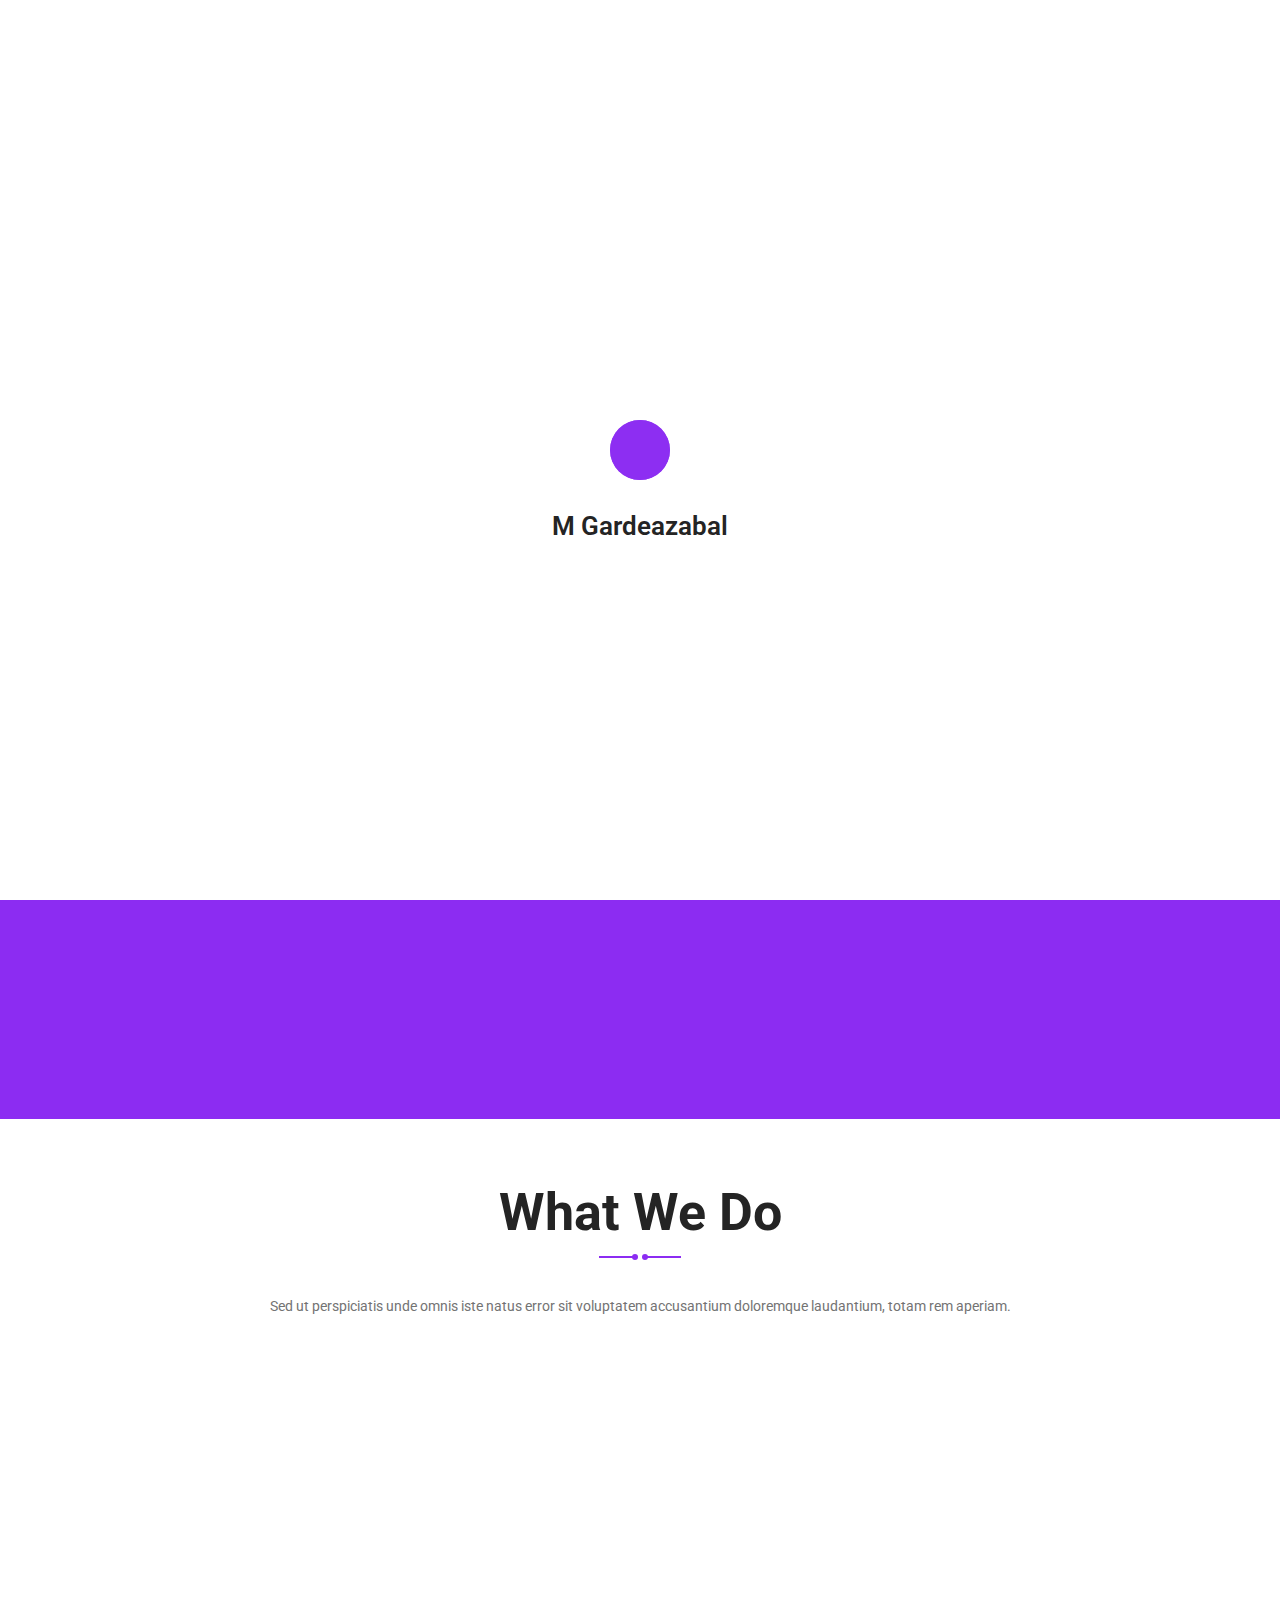
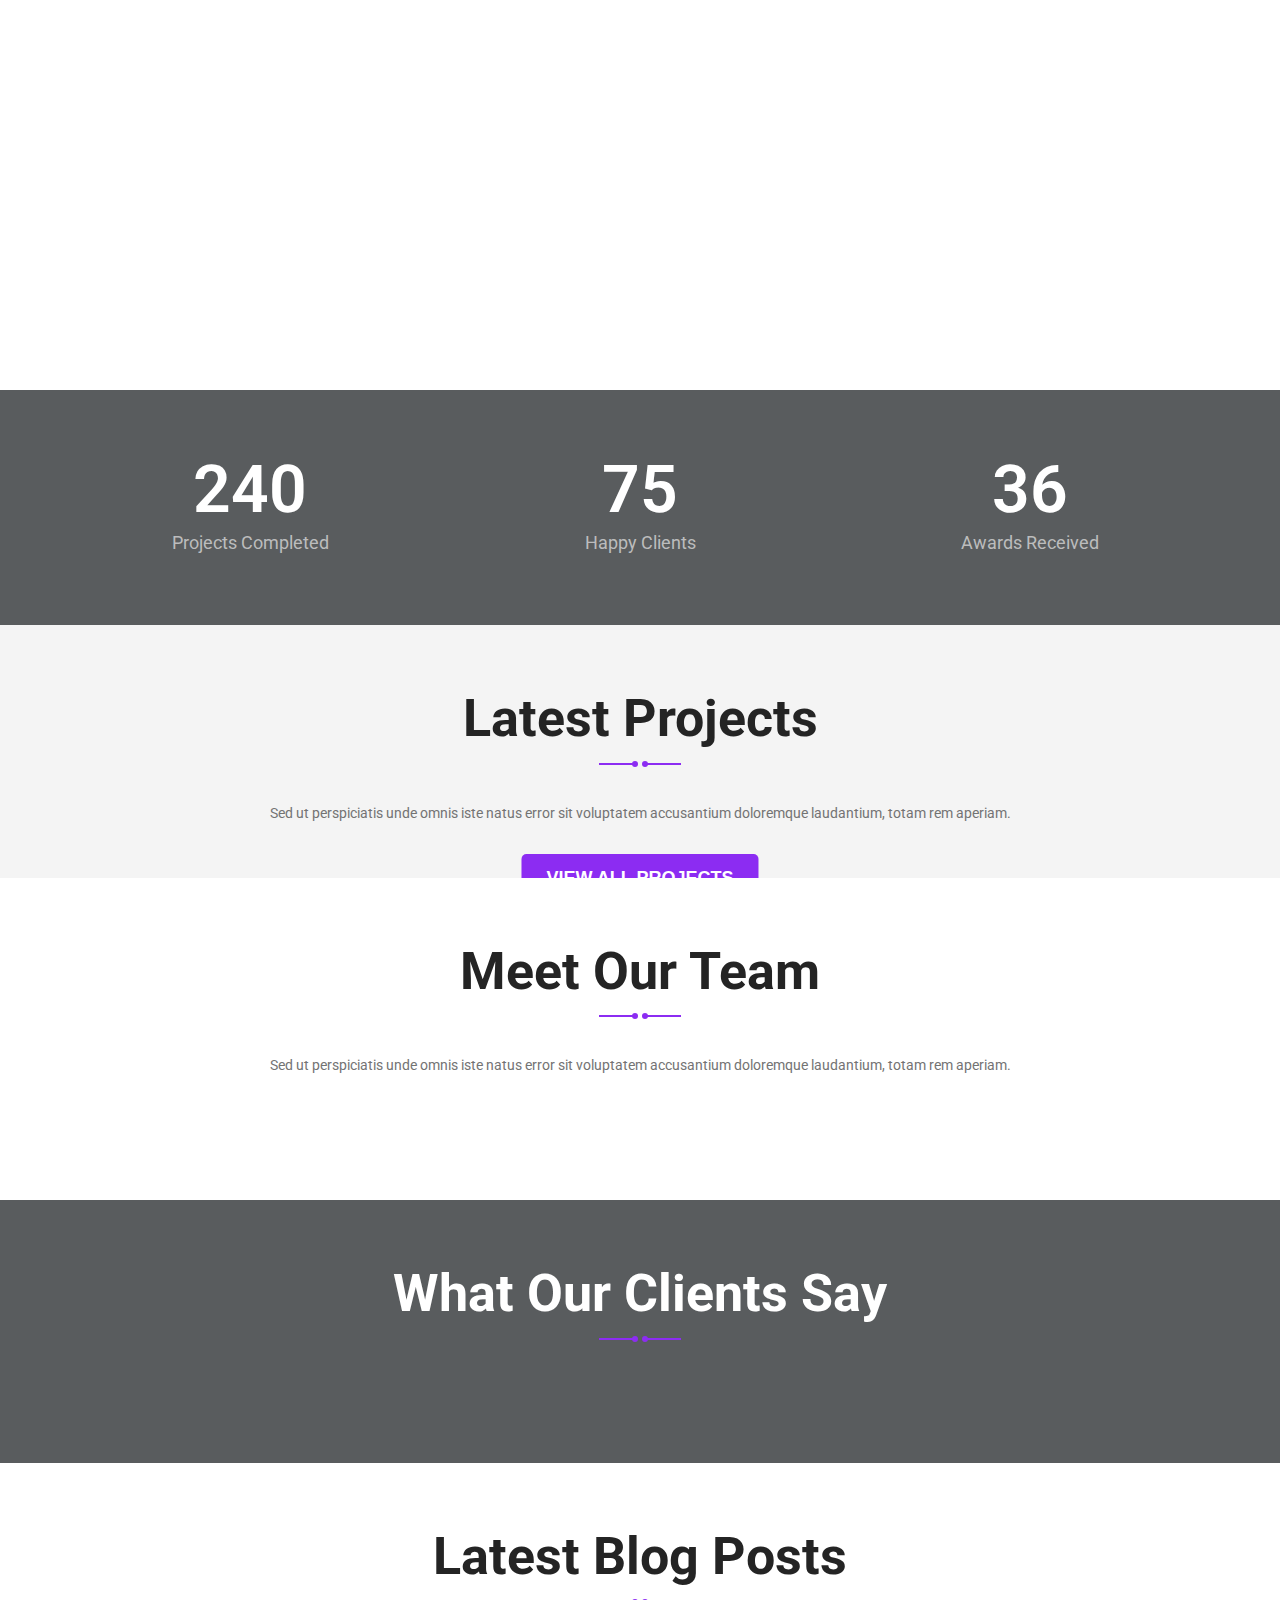
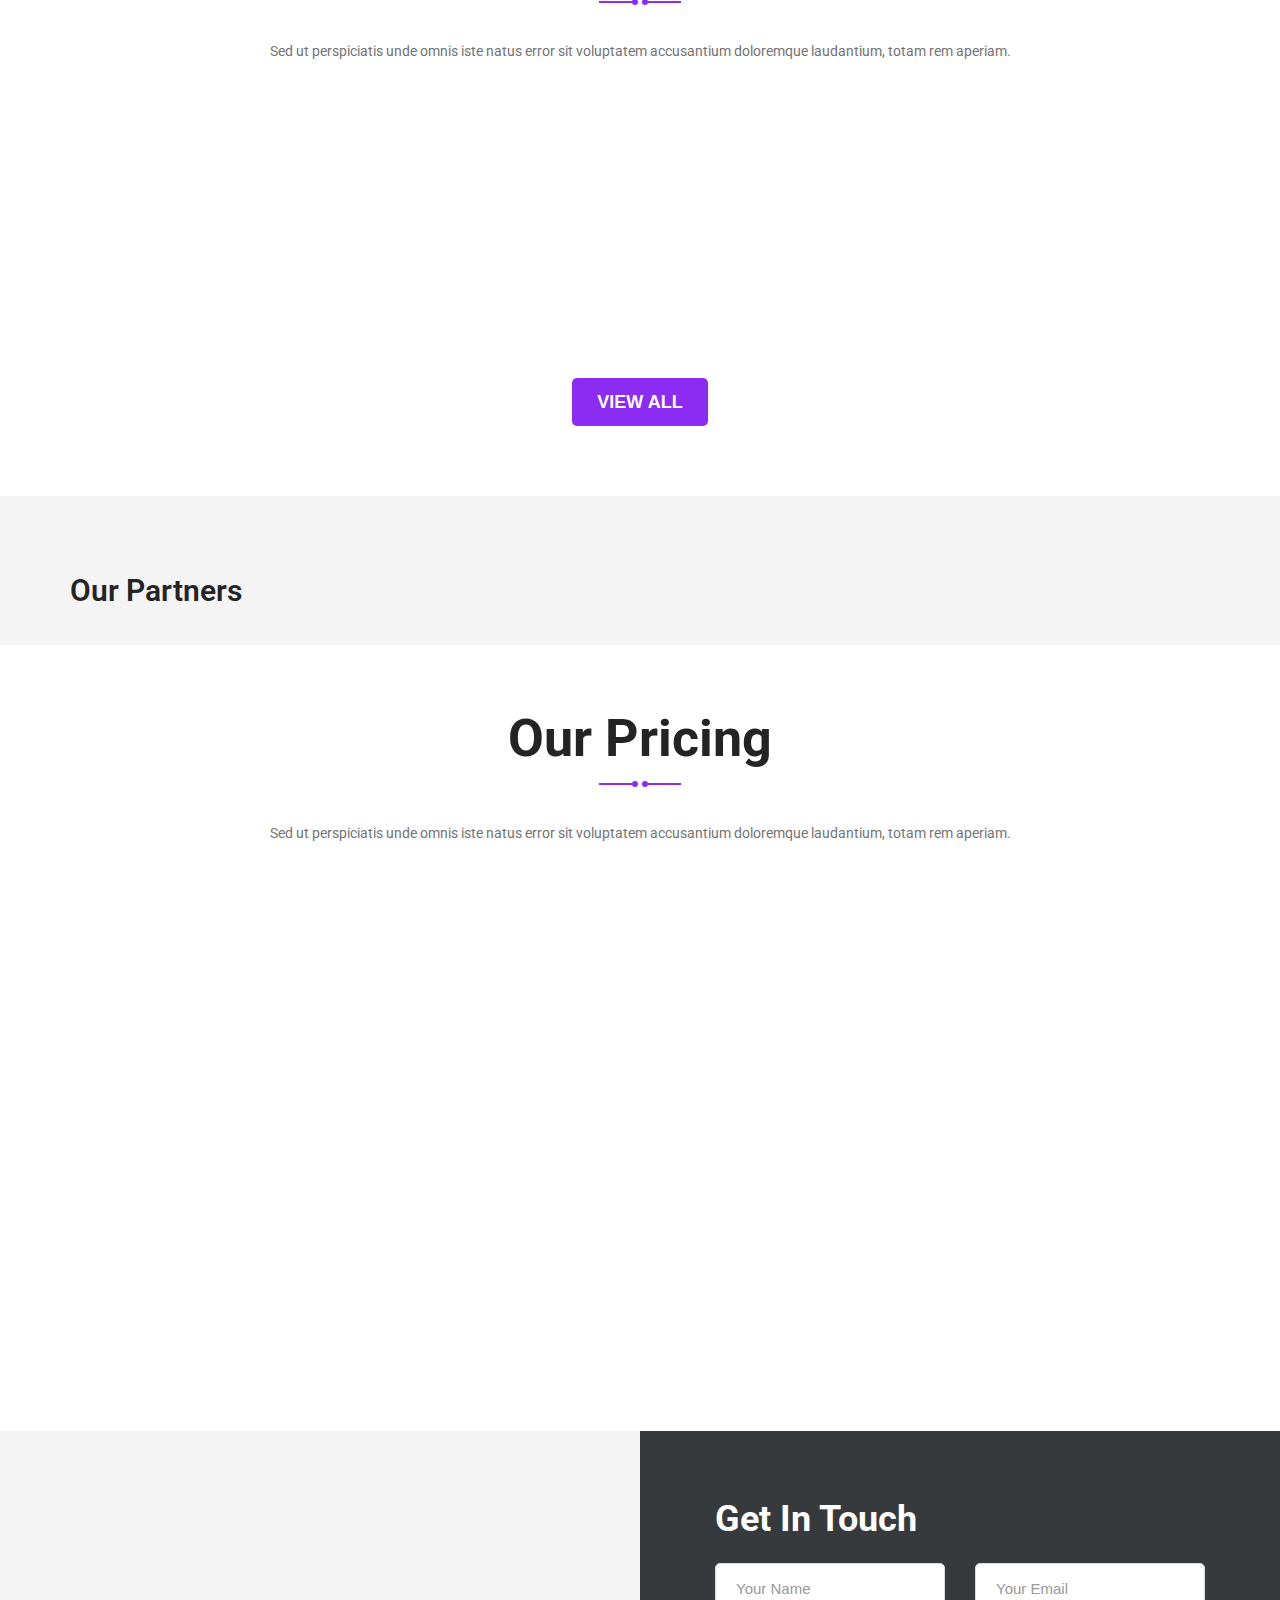
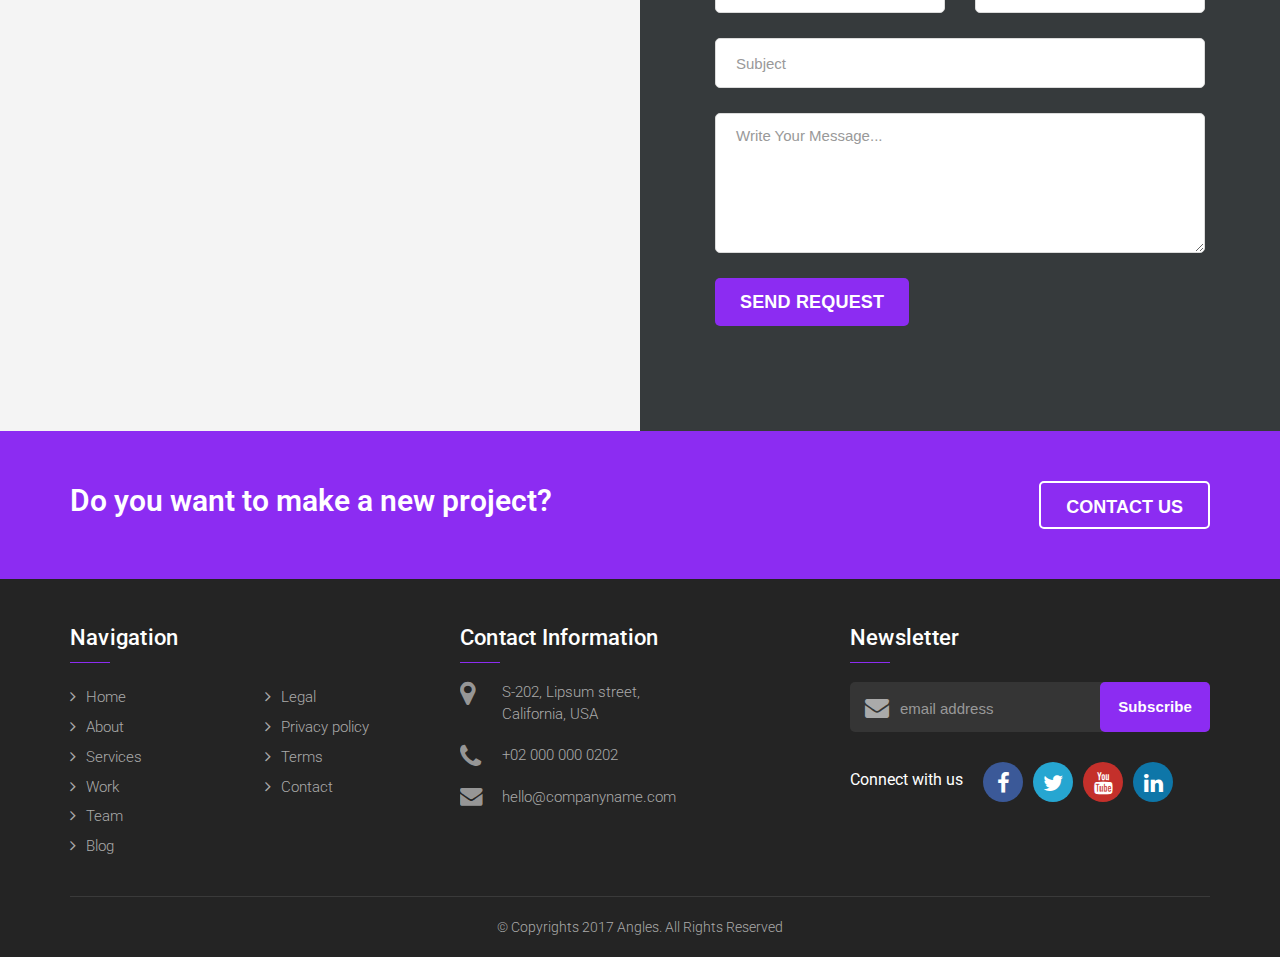
==== public/index.html @ 51bfcb41 "base" ====
<!DOCTYPE html>
<html lang="en">
<head>
	<title>MGardeazabal</title>
	<meta charset="utf-8">
    <meta http-equiv="X-UA-Compatible" content="IE=edge">
	<meta name="viewport" content="width=device-width, initial-scale=1.0">
	<meta name="description" content="">
	<meta name="author" content="">
	<link rel="shortcut icon" href="images/favicon.ico">
    <!-- Google Fonts -->
    <link href="https://fonts.googleapis.com/css?family=Oswald:700|Roboto:400,700" rel="stylesheet">

    <!-- Bootstrap CSS -->
    <link rel="stylesheet" type="text/css" href="css/bootstrap.css">
    <!-- Font Awesome CSS -->
    <link rel="stylesheet" type="text/css" href="css/font-awesome.css">
    <!-- animate CSS -->
    <link rel="stylesheet" type="text/css" href="css/animate.css">
    <!--- owl carousel Slider Css-->
    <link rel="stylesheet" type="text/css" href="css/owl.carousel.css">
    <!-- Lightbox CSS-->
    <link rel="stylesheet" type="text/css" href="css/magnific-popup.css">
    <!-- Style CSS -->
    <link rel="stylesheet" href="css/style.css">
    <!-- Responsive  CSS -->
    <link rel="stylesheet" href="css/responsive.css">
	<!-- HTML5 shim and Respond.js for IE8 support of HTML5 elements and media queries -->
    <!-- WARNING: Respond.js doesn't work if you view the page via file:// -->
    <!--[if lt IE 9]>
    <script src="https://oss.maxcdn.com/html5shiv/3.7.3/html5shiv.min.js"></script>
    <script src="https://oss.maxcdn.com/respond/1.4.2/respond.min.js"></script>
    <![endif]-->
</head>
<body class="home">
<div id="wrapper">
    <!--PRELOADER START-->
    <div class="preloader">
    	<div class="preloader-bounce">
            <div class="pl-child pl-double-bounce1"></div>
            <div class="pl-child pl-double-bounce2"></div>
        </div>
        <h3>M Gardeazabal</h3>
    </div><!--/.preloader-->
	<!--PRELOADER END-->
	
	<!--HEADER START-->
	<header id="header">
    	<div class="container-fluid">
        	<div class="navbar">
				<div class="logo">
					<span><a href="index.html" id="logo"><img src="images/layout/logo.png" alt="Angles"></a></span>
				</div><!--/.logo-->
				<div class="navigation-row">
					<nav id="navigation">
						<button type="button" class="navbar-toggle" data-toggle="collapse" data-target=".navbar-collapse">
							<i class="fa fa-bars"></i>
						</button>
						<div class="nav-box navbar-collapse collapse">
							<ul class="navigation-menu nav navbar-nav navbar-right navbars">
								<li class="active"><a href="index.html">Home</a></li>
								<li><a href="#">Nosotros</a></li>
								<li><a href="#">Servicios</a></li>
                <li><a href="#">Portafolio</a></li>
                <li><a href="#">Clientes</a></li>
                <li><a href="#">Equipo</a></li>
                <li><a href="#">Contacto</a></li>
								<li><a href="./en"><i class="fa fa-globe" aria-hidden="true"></i> English </a></li>
							</ul><!--/.navigation-menu-->
						</div><!--/.nav-box-->
					</nav><!--/#navigation-->
					<div id="sidenav" class="hidden-xs">
						<a href="#" class="side-menu-trigger"><i class="fa fa-bars" aria-hidden="true"></i></a>
						<div class="sidenav-wrapper">
							<a href="#" class="close-menu"></a>
							<ul class="nav">
								<li class="active"><a href="index.html">Home</a></li>
                <li><a href="#">Nosotros</a></li>
                <li><a href="#">Servicios</a></li>
                <li><a href="#">Portafolio</a></li>
                <li><a href="#">Clientes</a></li>
                <li><a href="#">Equipo</a></li>
                <li><a href="#">Contacto</a></li>
							</ul>
							<ul class="social-links">
								<li class="fb"><a href="#" target="_blank" title="Facebook"><i class="fa fa-facebook"></i></a></li>
								<li class="tw"><a href="#" target="_blank" title="Twitter"><i class="fa fa-twitter"></i></a></li>
								<li class="yt"><a href="#" target="_blank" title="Youtube"><i class="fa fa-youtube"></i></a></li>
								<li class="in"><a href="#" target="_blank" title="Linkedin"><i class="fa fa-linkedin"></i></a></li>
							</ul>
						</div><!--/.sidenav-wrapper-->
					</div><!--/#sidenav-->
				</div><!--/.navigation-row-->
			</div><!--/.navbar-->
        </div><!--/.container-fluid-->
	</header><!--/#header-->
	<!--HEADER END-->
	
    <!--BANNER SECTION START-->
    <section class="banner-section bg-dark" id="home">
    	<div class="main-slider owl-carousel">
        	<div class="item">
            	<div class="slide-img" style="background-image:url(http://via.placeholder.com/1920x1080);"></div>
                <div class="slider-contentbox">
                	<div class="slider-content">
                    	<div class="container">
                            <h2>We Are Angles</h2>
                            <p>Lorem ipsum dolor sit amet, consectetur adipiscing elit sed do eiusmod</p>
                            <div class="cta-row">
                                <a href="#" class="btn">Learn More</a>
                                <a href="#" class="btn btn-white">Contact us</a>
                            </div><!--/.cta-row-->
                        </div><!--/.container-->
                    </div><!--/.slider-content-->
                </div><!--/.slider-contentbox-->
            </div><!--/.item-->
            <div class="item">
            	<div class="slide-img" style="background-image:url(http://via.placeholder.com/1920x1080);"></div>
                <div class="slider-contentbox">
                	<div class="slider-content">
                    	<div class="container">
                            <h2>We Are Angles</h2>
                            <p>Lorem ipsum dolor sit amet, consectetur adipiscing elit sed do eiusmod</p>
                            <div class="cta-row">
                                <a href="#" class="btn">Learn More</a>
                                <a href="#" class="btn btn-white">Contact us</a>
                            </div><!--/.cta-row-->
                        </div><!--/.container-->
                    </div><!--/.slider-content-->
                </div><!--/.slider-contentbox-->
            </div><!--/.item-->
        </div><!--/.main-slider-->
        <a href="#" class="scroll-down"></a>
    </section><!--/.banner-section-->
	<!--BANNER SECTION END-->
	
    <section id="main">
    	<!--WHO WE ARE START-->
    	<div id="about-section" class="section">
        	<div class="container text-center">
            	<div class="row">
            		<div class="col col-md-8 col-md-offset-2 title-col">
              			<h2 class="section-title">Who We Are<span></span></h2>
                        <h4>We Are Corporate Web Agency</h4>
                        <p>Sed ut perspiciatis unde omnis iste natus error sit voluptatem accusantium doloremque laudantium, totam rem aperiam, eaque ipsa quae ab illo inventore veritatis et quasi architecto beatae vitae dicta sunt explicabo.</p>
					</div><!--/.col-->
				</div><!--/.row-->
                <div class="features-section animated-row">
                	<div class="row">
                    	<div class="col col-sm-6 col-md-3 animate" data-animate="fadeInUp">
                        	<div class="feature-col">
                            	<i class="fa fa-arrows-alt" aria-hidden="true"></i>
                            	<h6>Fully Responsive</h6>
                                <p>It has survived not only five centuries, but also the leap into electronic typesetting</p>
                            </div><!--/.feature-col-->
                        </div><!--/.col-->
                        <div class="col col-sm-6 col-md-3 animate" data-animate="fadeInUp">
                        	<div class="feature-col">
                            	<i class="fa fa-eye" aria-hidden="true"></i>
                            	<h6>Retina Ready</h6>
                                <p>It has survived not only five centuries, but also the leap into electronic typesetting</p>
                            </div><!--/.feature-col-->
                        </div><!--/.col-->
                        <div class="col col-sm-6 col-md-3 animate" data-animate="fadeInUp">
                        	<div class="feature-col">
                            	<i class="fa fa-gear" aria-hidden="true"></i>
                            	<h6>Easy to Customize</h6>
                                <p>It has survived not only five centuries, but also the leap into electronic typesetting</p>
                            </div><!--/.feature-col-->
                        </div><!--/.col-->
                        <div class="col col-sm-6 col-md-3 animate" data-animate="fadeInUp">
                        	<div class="feature-col">
                            	<i class="fa fa-code" aria-hidden="true"></i>
                            	<h6>Clean Code</h6>
                                <p>It has survived not only five centuries, but also the leap into electronic typesetting</p>
                            </div><!--/.feature-col-->
                        </div><!--/.col-->
                    </div><!--/.row-->
                </div><!--/.features-section-->
            </div><!--/.container-->
        </div><!--/#about-section-->
		<!--WHO WE ARE END-->
		
        <!--WHY CHOOSE US START-->
        <div id="why-choose-section" class="section no-padding bg-primary">
        	<div class="row no-margin">
            	<div class="col col-md-6 no-padding matchheight">
                	<div class="why-choose-contentbox animated-row">
                    	<h2>Why Choose us</h2>
                        <div class="why-choose-col animate" data-animate="fadeInUp">
                        	<i class="fa fa-question-circle" aria-hidden="true"></i>
                            <div class="why-choose-content">
                            	<h3>24X7 Customer Support</h3>
                                <p>Lorem ipsum dolor sit amet, consectetur adipiscing elit, sed do eiusmod tempor incididunt.</p>
                            </div><!--/.why-choose-content-->
                        </div><!--/.why-choose-col-->
                        <div class="why-choose-col animate" data-animate="fadeInUp">
                        	<i class="fa fa-smile-o" aria-hidden="true"></i>
                            <div class="why-choose-content">
                            	<h3>12 Years of Experience</h3>
                                <p>Lorem ipsum dolor sit amet, consectetur adipiscing elit, sed do eiusmod tempor incididunt.</p>
                            </div><!--/.why-choose-content-->
                        </div><!--/.why-choose-col-->
                        <div class="why-choose-col animate" data-animate="fadeInUp">
                        	<i class="fa fa-youtube" aria-hidden="true"></i>
                            <div class="why-choose-content">
                            	<h3>150+ Video Courses</h3>
                                <p>Lorem ipsum dolor sit amet, consectetur adipiscing elit, sed do eiusmod tempor incididunt.</p>
                            </div><!--/.why-choose-content-->
                        </div><!--/.why-choose-col-->
                    </div><!--/.why-choose-contentbox-->
                </div><!--/.col-->
                <div class="col col-md-6 no-padding matchheight">
                	<div class="video-col">
                    	<a class="video-popup" href="http://www.youtube.com/watch?v=0O2aH4XLbto" style="background-image:url(http://via.placeholder.com/960x600);"><i class="fa fa-play-circle" aria-hidden="true"></i></a>
                    </div><!--/.video-col-->
                </div><!--/.col-->
            </div><!--/.row-->
        </div><!--/.why-choose-section-->
		 <!--WHY CHOOSE US START-->
		 
		<!--WHAT WE DO START-->
        <div id="services-section" class="section">
        	<div class="container text-center">
            	<div class="row">
            		<div class="col col-md-8 col-md-offset-2 title-col">
              			<h2 class="section-title">What We Do<span></span></h2>
                        <p>Sed ut perspiciatis unde omnis iste natus error sit voluptatem accusantium doloremque laudantium, totam rem aperiam.</p>
					</div><!--/.col-->
				</div><!--/.row-->
                <div class="services-list animated-row">
                	<div class="row">
                    	<div class="col col-sm-6 col-md-4 animate" data-animate="fadeInUp">
                        	<div class="service-col matchheight">
                            	<i class="fa fa-television" aria-hidden="true"></i>
                            	<h3>Web Development</h3>
                                <p>Lorem ipsum dolor sit amet, consectetur adipiscing elit, sed do eiusmod tempor incididunt ut labore et dolore.</p>
                            </div><!--/.service-col-->
                        </div><!--/.col-->
                        <div class="col col-sm-6 col-md-4 animate" data-animate="fadeInUp">
                        	<div class="service-col matchheight">
                            	<i class="fa fa-paint-brush" aria-hidden="true"></i>
                            	<h3>Web Design</h3>
                                <p>Lorem ipsum dolor sit amet, consectetur adipiscing elit, sed do eiusmod tempor incididunt ut labore et dolore.</p>
                            </div><!--/.service-col-->
                        </div><!--/.col-->
                        <div class="col col-sm-6 col-md-4 animate" data-animate="fadeInUp">
                        	<div class="service-col matchheight">
                            	<i class="fa fa-gift" aria-hidden="true"></i>
                            	<h3>Brand Identity</h3>
                                <p>Lorem ipsum dolor sit amet, consectetur adipiscing elit, sed do eiusmod tempor incididunt ut labore et dolore.</p>
                            </div><!--/.service-col-->
                        </div><!--/.col-->
                        
                        <div class="col col-sm-6 col-md-4 animate" data-animate="fadeInUp">
                        	<div class="service-col matchheight">
                            	<i class="fa fa-bullseye" aria-hidden="true"></i>
                            	<h3>SEO</h3>
                                <p>Lorem ipsum dolor sit amet, consectetur adipiscing elit, sed do eiusmod tempor incididunt ut labore et dolore.</p>
                            </div><!--/.service-col-->
                        </div><!--/.col-->
                        <div class="col col-sm-6 col-md-4 animate" data-animate="fadeInUp">
                        	<div class="service-col matchheight">
                            	<i class="fa fa-bullhorn" aria-hidden="true"></i>
                            	<h3>Marketing</h3>
                                <p>Lorem ipsum dolor sit amet, consectetur adipiscing elit, sed do eiusmod tempor incididunt ut labore et dolore.</p>
                            </div><!--/.service-col-->
                        </div><!--/.col-->
                        <div class="col col-sm-6 col-md-4 animate" data-animate="fadeInUp">
                        	<div class="service-col matchheight">
                            	<i class="fa fa-camera" aria-hidden="true"></i>
                            	<h3>Photography</h3>
                                <p>Lorem ipsum dolor sit amet, consectetur adipiscing elit, sed do eiusmod tempor incididunt ut labore et dolore.</p>
                            </div><!--/.service-col-->
                        </div><!--/.col-->
                    </div><!--/.row-->
                </div><!--/.services-list-->
            </div><!--/.container-->
        </div><!--/#services-section-->
		<!--WHAT WE DO END-->
		
		<!--COUNTERS START-->
        <div id="counters-section" class="section bg-dark">
        	<div class="container text-center">
				<div class="row">
                	<div class="col col-sm-4">
                    	<div class="counter-box">
                        	<span class="count-number">
                            	240
                            </span><!--/.count-number-->
                            Projects Completed
                        </div><!--/.counter-box-->
                    </div><!--/.col-->
                    <div class="col col-sm-4">
                    	<div class="counter-box">
                        	<span class="count-number">
                            	75
                            </span><!--/.count-number-->
                            Happy Clients
                        </div><!--/.counter-box-->
                    </div><!--/.col-->
                    <div class="col col-sm-4">
                    	<div class="counter-box">
                        	<span class="count-number">
                            	36
                            </span><!--/.count-number-->
                            Awards Received
                        </div><!--/.counter-box-->
                    </div><!--/.col-->
                </div><!--/.row-->
            </div><!--/.container-->
        </div><!--/#counters-section-->
		<!--COUNTERS END-->
		
        <!--LATEST PROJECTS START-->
        <div id="work-section" class="section bg-grey text-center">
            <div class="container">
            	<div class="row">
                	<div class="col col-md-8 col-md-offset-2 title-col">
                    	<h2 class="section-title">Latest Projects<span></span></h2>
                    	<p>Sed ut perspiciatis unde omnis iste natus error sit voluptatem accusantium doloremque laudantium, totam rem aperiam.</p>
                	</div><!--/.col-->
            	</div><!--/.row-->
            </div><!--/.container-->
            <div class="work-row">
                <div class="work-slider owl-carousel">
                    <div class="item">
                    	<div class="project-box">
                            <figure class="project-img">
                                <img src="http://via.placeholder.com/700x700" alt="">
                            </figure><!--/.project-img-->
                        	<div class="work-overlay">
                                <div class="project-details">
                                    <div class="project-content">
                                    	<h4>Project Name</h4>
                                    	<span class="project-catagory">Category</span><!--/.project-catagory-->
                                    	<p>Contrary to popular belief, Lorem Ipsum is not simply random text.</p>
                                    	<a class="zoom-icon" href="http://via.placeholder.com/700x700" title="Here your description 01"><i class="fa fa-search-plus" aria-hidden="true"></i></a>
                                    </div><!--/.project-content-->
                                </div><!--/.project-details-->
                            </div><!--/.work-overlay-->
                        </div><!--/.project-box-->
                    </div><!--/.item-->
                    <div class="item">
                    	<div class="project-box">
                            <figure class="project-img">
                                <img src="http://via.placeholder.com/700x700" alt="">
                            </figure><!--/.project-img-->
                        	<div class="work-overlay">
                                <div class="project-details">
                                    <div class="project-content">
                                    	<h4>Project Name</h4>
                                    	<span class="project-catagory">Category</span><!--/.project-catagory-->
                                    	<p>Contrary to popular belief, Lorem Ipsum is not simply random text.</p>
                                    	<a class="zoom-icon" href="http://via.placeholder.com/700x700" title="Here your description 02"><i class="fa fa-search-plus" aria-hidden="true"></i></a>
                                    </div><!--/.project-content-->
                                </div><!--/.project-details-->
                            </div><!--/.work-overlay-->
                        </div><!--/.project-box-->
                    </div><!--/.item-->
                    <div class="item">
                    	<div class="project-box">
                            <figure class="project-img">
                                <img src="http://via.placeholder.com/700x700" alt="">
                            </figure><!--/.project-img-->
                        	<div class="work-overlay">
                                <div class="project-details">
                                    <div class="project-content">
                                    	<h4>Project Name</h4>
                                    	<span class="project-catagory">Category</span><!--/.project-catagory-->
                                    	<p>Contrary to popular belief, Lorem Ipsum is not simply random text.</p>
                                    	<a class="zoom-icon" href="http://via.placeholder.com/700x700" title="Here your description 03"><i class="fa fa-search-plus" aria-hidden="true"></i></a>
                                    </div><!--/.project-content-->
                                </div><!--/.project-details-->
                            </div><!--/.work-overlay-->
                        </div><!--/.project-box-->
                    </div><!--/.item-->
                    <div class="item">
                    	<div class="project-box">
                            <figure class="project-img">
                                <img src="http://via.placeholder.com/700x700" alt="">
                            </figure><!--/.project-img-->
                        	<div class="work-overlay">
                                <div class="project-details">
                                    <div class="project-content">
                                    	<h4>Project Name</h4>
                                    	<span class="project-catagory">Category</span><!--/.project-catagory-->
                                    	<p>Contrary to popular belief, Lorem Ipsum is not simply random text.</p>
                                    	<a class="zoom-icon" href="http://via.placeholder.com/700x700" title="Here your description 04"><i class="fa fa-search-plus" aria-hidden="true"></i></a>
                                    </div><!--/.project-content-->
                                </div><!--/.project-details-->
                            </div><!--/.work-overlay-->
                        </div><!--/.project-box-->
                    </div><!--/.item-->
                    <div class="item">
                    	<div class="project-box">
                            <figure class="project-img">
                                <img src="http://via.placeholder.com/700x700" alt="">
                            </figure><!--/.project-img-->
                        	<div class="work-overlay">
                                <div class="project-details">
                                    <div class="project-content">
                                    	<h4>Project Name</h4>
                                    	<span class="project-catagory">Category</span><!--/.project-catagory-->
                                    	<p>Contrary to popular belief, Lorem Ipsum is not simply random text.</p>
                                    	<a class="zoom-icon" href="http://via.placeholder.com/700x700" title="Here your description 05"><i class="fa fa-search-plus" aria-hidden="true"></i></a>
                                    </div><!--/.project-content-->
                                </div><!--/.project-details-->
                            </div><!--/.work-overlay-->
                        </div><!--/.project-box-->
                    </div><!--/.item-->
                    <div class="item">
                    	<div class="project-box">
                            <figure class="project-img">
                                <img src="http://via.placeholder.com/700x700" alt="">
                            </figure><!--/.project-img-->
                        	<div class="work-overlay">
                                <div class="project-details">
                                    <div class="project-content">
                                    	<h4>Project Name</h4>
                                    	<span class="project-catagory">Category</span><!--/.project-catagory-->
                                    	<p>Contrary to popular belief, Lorem Ipsum is not simply random text.</p>
                                    	<a class="zoom-icon" href="http://via.placeholder.com/700x700" title="Here your description 06"><i class="fa fa-search-plus" aria-hidden="true"></i></a>
                                    </div><!--/.project-content-->
                                </div><!--/.project-details-->
                            </div><!--/.work-overlay-->
                        </div><!--/.project-box-->
                    </div><!--/.item-->
                    <div class="item">
                    	<div class="project-box">
                            <figure class="project-img">
                                <img src="http://via.placeholder.com/700x700" alt="">
                            </figure><!--/.project-img-->
                        	<div class="work-overlay">
                                <div class="project-details">
                                    <div class="project-content">
                                    	<h4>Project Name</h4>
                                    	<span class="project-catagory">Category</span><!--/.project-catagory-->
                                    	<p>Contrary to popular belief, Lorem Ipsum is not simply random text.</p>
                                    	<a class="zoom-icon" href="http://via.placeholder.com/700x700" title="Here your description 04"><i class="fa fa-search-plus" aria-hidden="true"></i></a>
                                    </div><!--/.project-content-->
                                </div><!--/.project-details-->
                            </div><!--/.work-overlay-->
                        </div><!--/.project-box-->
                    </div><!--/.item-->
                    <div class="item">
                    	<div class="project-box">
                            <figure class="project-img">
                                <img src="http://via.placeholder.com/700x700" alt="">
                            </figure><!--/.project-img-->
                        	<div class="work-overlay">
                                <div class="project-details">
                                    <div class="project-content">
                                    	<h4>Project Name</h4>
                                    	<span class="project-catagory">Category</span><!--/.project-catagory-->
                                    	<p>Contrary to popular belief, Lorem Ipsum is not simply random text.</p>
                                    	<a class="zoom-icon" href="http://via.placeholder.com/700x700" title="Here your description 02"><i class="fa fa-search-plus" aria-hidden="true"></i></a>
                                    </div><!--/.project-content-->
                                </div><!--/.project-details-->
                            </div><!--/.work-overlay-->
                        </div><!--/.project-box-->
                    </div><!--/.item-->
                </div><!--/.work-slider-->
                <a href="work.html" class="btn btn-projects">View All Projects</a>
            </div><!--/.work-row-->
        </div><!--/#work-section-->
		<!--LATEST PROJECTS END-->
		
        <!--MEET OUR TEAM START-->
        <div id="team-section" class="section">
        	<div class="container text-center">
            	<div class="row">
            		<div class="col col-md-8 col-md-offset-2 title-col">
              			<h2 class="section-title">Meet Our Team<span></span></h2>
                        <p>Sed ut perspiciatis unde omnis iste natus error sit voluptatem accusantium doloremque laudantium, totam rem aperiam.</p>
					</div><!--/.col-->
				</div><!--/.row-->
                <div class="team-row text-white">
                	<div class="team-slider has-nav owl-carousel">
                    	<div class="item">
                        	<div class="team-box">
                            	<figure><img src="http://via.placeholder.com/370x450" alt=""></figure>
                                <div class="team-overlay">
                                	<div class="team-details">
                                    	<div class="team-header">
											<h4>Betty Rawlings</h4>
                                        	<span class="designation">Creative Head</span><!--/.designation-->
										</div><!--/.team-header-->
                                        <p>Sed ut perspiciatis unde omnis iste natus error sit voluptatem accusantium doloremque laudantium, totam rem aperiam.</p>
                                        <ul class="team-social-links">
                                            <li><a href="#" target="_blank" title="Facebook"><i class="fa fa-facebook"></i></a></li>
                                            <li><a href="#" target="_blank" title="Twitter"><i class="fa fa-twitter"></i></a></li>
                                            <li><a href="#" target="_blank" title="Youtube"><i class="fa fa-youtube"></i></a></li>
                                            <li><a href="#" target="_blank" title="Linkedin"><i class="fa fa-linkedin"></i></a></li>
                                        </ul><!--/.social-links-->
                                    </div><!--/.team-details-->
                                </div><!--/.team-overlay-->
                            </div><!--/.team-box-->
                        </div><!--/.item-->
                        <div class="item">
                        	<div class="team-box">
                            	<figure><img src="http://via.placeholder.com/370x450" alt=""></figure>
                                <div class="team-overlay">
                                	<div class="team-details">
										<div class="team-header">
                                    		<h4>Andy Finch</h4>
                                        	<span class="designation">Creative Head</span><!--/.designation-->
										</div><!--/.team-header-->
                                        <div class="overlay-content">
											<p>Sed ut perspiciatis unde omnis iste natus error sit voluptatem accusantium doloremque laudantium, totam rem aperiam.</p>
                                        	<ul class="team-social-links">
                                            <li><a href="#" target="_blank" title="Facebook"><i class="fa fa-facebook"></i></a></li>
                                            <li><a href="#" target="_blank" title="Twitter"><i class="fa fa-twitter"></i></a></li>
                                            <li><a href="#" target="_blank" title="Youtube"><i class="fa fa-youtube"></i></a></li>
                                            <li><a href="#" target="_blank" title="Linkedin"><i class="fa fa-linkedin"></i></a></li>
                                        </ul><!--/.social-links-->
										</div><!--/.overlay-content-->
                                    </div><!--/.team-details-->
                                </div><!--/.team-overlay-->
                            </div><!--/.team-box-->
                        </div><!--/.item-->
                        <div class="item">
                        	<div class="team-box">
                            	<figure><img src="http://via.placeholder.com/370x450" alt=""></figure>
                                <div class="team-overlay">
                                	<div class="team-details">
										<div class="team-header">
											<h4>Glenn Mexwell</h4>
											<span class="designation">Creative Head</span><!--/.designation-->
										</div><!--/.team-header-->
                                       <div class="overlay-content">
									   		<p>Sed ut perspiciatis unde omnis iste natus error sit voluptatem accusantium doloremque laudantium, totam rem aperiam.</p>
                                        	<ul class="team-social-links">
                                            <li><a href="#" target="_blank" title="Facebook"><i class="fa fa-facebook"></i></a></li>
                                            <li><a href="#" target="_blank" title="Twitter"><i class="fa fa-twitter"></i></a></li>
                                            <li><a href="#" target="_blank" title="Youtube"><i class="fa fa-youtube"></i></a></li>
                                            <li><a href="#" target="_blank" title="Linkedin"><i class="fa fa-linkedin"></i></a></li>
                                        </ul><!--/.social-links-->
										</div><!--/.overlay-content-->
                                    </div><!--/.team-details-->
                                </div><!--/.team-overlay-->
                            </div><!--/.team-box-->
                        </div><!--/.item-->
						<div class="item">
                        	<div class="team-box">
                            	<figure><img src="http://via.placeholder.com/370x450" alt=""></figure>
                                <div class="team-overlay">
                                	<div class="team-details">
                                    	<div class="team-header">
											<h4>Betty Rawlings</h4>
                                        	<span class="designation">Creative Head</span><!--/.designation-->
										</div><!--/.team-header-->
                                        <p>Sed ut perspiciatis unde omnis iste natus error sit voluptatem accusantium doloremque laudantium, totam rem aperiam.</p>
                                        <ul class="team-social-links">
                                            <li><a href="#" target="_blank" title="Facebook"><i class="fa fa-facebook"></i></a></li>
                                            <li><a href="#" target="_blank" title="Twitter"><i class="fa fa-twitter"></i></a></li>
                                            <li><a href="#" target="_blank" title="Youtube"><i class="fa fa-youtube"></i></a></li>
                                            <li><a href="#" target="_blank" title="Linkedin"><i class="fa fa-linkedin"></i></a></li>
                                        </ul><!--/.social-links-->
                                    </div><!--/.team-details-->
                                </div><!--/.team-overlay-->
                            </div><!--/.team-box-->
                        </div><!--/.item-->
						<div class="item">
                        	<div class="team-box">
                            	<figure><img src="http://via.placeholder.com/370x450" alt=""></figure>
                                <div class="team-overlay">
                                	<div class="team-details">
										<div class="team-header">
                                    		<h4>Andy Finch</h4>
                                        	<span class="designation">Creative Head</span><!--/.designation-->
										</div><!--/.team-header-->
                                        <div class="overlay-content">
											<p>Sed ut perspiciatis unde omnis iste natus error sit voluptatem accusantium doloremque laudantium, totam rem aperiam.</p>
                                        	<ul class="team-social-links">
                                            <li><a href="#" target="_blank" title="Facebook"><i class="fa fa-facebook"></i></a></li>
                                            <li><a href="#" target="_blank" title="Twitter"><i class="fa fa-twitter"></i></a></li>
                                            <li><a href="#" target="_blank" title="Youtube"><i class="fa fa-youtube"></i></a></li>
                                            <li><a href="#" target="_blank" title="Linkedin"><i class="fa fa-linkedin"></i></a></li>
                                        </ul><!--/.social-links-->
										</div><!--/.overlay-content-->
                                    </div><!--/.team-details-->
                                </div><!--/.team-overlay-->
                            </div><!--/.team-box-->
                        </div><!--/.item-->
                        <div class="item">
                        	<div class="team-box">
                            	<figure><img src="http://via.placeholder.com/370x450" alt=""></figure>
                                <div class="team-overlay">
                                	<div class="team-details">
                                    	<div class="team-header">
											<h4>Betty Rawlings</h4>
                                        	<span class="designation">Creative Head</span><!--/.designation-->
										</div><!--/.team-header-->
                                        <p>Sed ut perspiciatis unde omnis iste natus error sit voluptatem accusantium doloremque laudantium, totam rem aperiam.</p>
                                        <ul class="team-social-links">
                                            <li><a href="#" target="_blank" title="Facebook"><i class="fa fa-facebook"></i></a></li>
                                            <li><a href="#" target="_blank" title="Twitter"><i class="fa fa-twitter"></i></a></li>
                                            <li><a href="#" target="_blank" title="Youtube"><i class="fa fa-youtube"></i></a></li>
                                            <li><a href="#" target="_blank" title="Linkedin"><i class="fa fa-linkedin"></i></a></li>
                                        </ul><!--/.social-links-->
                                    </div><!--/.team-details-->
                                </div><!--/.team-overlay-->
                            </div><!--/.team-box-->
                        </div><!--/.item-->
                    </div><!--/.team-slider-->
                </div><!--/.team-row-->
            </div><!--/.container-->
        </div><!--/#team-section-->
		<!--MEET OUR TEAM END-->
		
		<!--TESTIMONIALS START-->
        <div id="testimonials-section" class="section bg-dark">
        	<div class="container text-center">
            	<div class="row">
            		<div class="col col-md-8 col-md-offset-2 title-col">
              			<h2 class="section-title">What Our Clients Say<span></span></h2>
					</div><!--/.col-->
				</div><!--/.row-->
                <div class="testimonials-row text-white">
                	<div class="testimonials-slider owl-carousel">
                    	<div class="item">
							<div class="testimonial-box">
                            	<figure class="client-image img-round">
                       	    		<img src="http://via.placeholder.com/160x160" alt="">
                            	</figure><!--/.client-image-->
                            	<span class="quote-icon"><i class="fa fa-quote-right" aria-hidden="true"></i></span>
                            	<p>There are many variations of passages of Lorem Ipsum available, but the majority have suffered alteration in some form, by injected humour.</p>
	                            <h4>Patsy Thompson</h4>
    	                        <span class="client-designation">CEO, Lipsum</span>
                        	</div><!--/.testimonial-box-->
                        </div><!--/.item-->
                        <div class="item">
							<div class="testimonial-box">
                            	<figure class="client-image img-round">
                       	    		<img src="http://via.placeholder.com/160x160" alt=""> 
                            	</figure><!--/.client-image-->
                            	<span class="quote-icon"><i class="fa fa-quote-right" aria-hidden="true"></i></span>
                            	<p>There are many variations of passages of Lorem Ipsum available, but the majority have suffered alteration in some form, by injected humour.</p>
	                            <h4>Patsy Thompson</h4>
    	                        <span class="client-designation">CEO, Lipsum</span>
                        	</div><!--/.testimonial-box-->
                        </div><!--/.item-->
                        <div class="item">
							<div class="testimonial-box">
                            	<figure class="client-image img-round">
                       	    		<img src="http://via.placeholder.com/160x160" alt="">
                            	</figure><!--/.client-image-->
                            	<span class="quote-icon"><i class="fa fa-quote-right" aria-hidden="true"></i></span>
                            	<p>There are many variations of passages of Lorem Ipsum available, but the majority have suffered alteration in some form, by injected humour.</p>
	                            <h4>Patsy Thompson</h4>
    	                        <span class="client-designation">CEO, Lipsum</span>
                        	</div><!--/.testimonial-box-->
                        </div><!--/.item-->
                    </div><!--/.testimonials-slider-->
                </div><!--/.testimonials-row-->
            </div><!--/.container-->
        </div><!--/#testimonials-section-->
		<!--TESTIMONIALS END-->
		
		<!--LATEST BLOG START-->
        <div id="blog-section" class="section">
        	<div class="container text-center">
            	<div class="row">
            		<div class="col col-md-8 col-md-offset-2 title-col">
              			<h2 class="section-title">Latest Blog Posts<span></span></h2>
                        <p>Sed ut perspiciatis unde omnis iste natus error sit voluptatem accusantium doloremque laudantium, totam rem aperiam.</p>
					</div><!--/.col-->
				</div><!--/.row-->
                <div class="blog-posts animated-row">
                	<div class="row">
						<div class="col col-md-4 animate" data-animate="fadeInUp">
                        	<div class="blog-box">
                            	<div class="blog-img-box">
                                	<figure><a href="#"><img src="http://via.placeholder.com/370x260" alt=""></a></figure>
                                    <span class="blog-category">Business</span><!--/.blog-category-->
                                </div><!--/.blog-img-box-->
                                <div class="blog-info">
                                	<div class="blog-details">
                                        <span class="posted-date hr-primary">Mar 20, 2017</span><!--/.posted-date-->
                                        <h3 class="post-title"><a href="#">Presentation in Office</a></h3>
                                        <p>The standard chunk of Lorem Ipsum used since the 1500s is reproduced below for those interested.</p>
                                	</div><!--/.blog-details-->
                                	<div class="blog-bottom-row">
                                        <span class="posted-by"><i class="fa fa-user" aria-hidden="true"></i> By <a href="#">Glenn Mexwell</a></span><!--/.posted-by-->
                                        <span class="comments"><i class="fa fa-comments-o" aria-hidden="true"></i> 08</span><!--/.comments-->
                                    </div><!--/.blog-bottom-row-->
                               	</div><!--/.blog-info-->
                            </div><!--/.blog-box-->
                        </div><!--/.col-->
                        <div class="col col-md-4 animate" data-animate="fadeInUp">
                        	<div class="blog-box">
                            	<div class="blog-img-box">
                                	<figure><a href="#"><img src="http://via.placeholder.com/370x260" alt=""></a></figure>
                                    <span class="blog-category">Business</span><!--/.blog-category-->
                                </div><!--/.blog-img-box-->
                                <div class="blog-info">
                                	<div class="blog-details">
                                        <span class="posted-date hr-primary">Mar 20, 2017</span><!--/.posted-date-->
                                        <h3 class="post-title"><a href="#">Presentation in Office</a></h3>
                                        <p>The standard chunk of Lorem Ipsum used since the 1500s is reproduced below for those interested.</p>
                                	</div><!--/.blog-details-->
                                	<div class="blog-bottom-row">
                                        <span class="posted-by"><i class="fa fa-user" aria-hidden="true"></i> By <a href="#">Glenn Mexwell</a></span><!--/.posted-by-->
                                        <span class="comments"><i class="fa fa-comments-o" aria-hidden="true"></i> 08</span><!--/.comments-->
                                    </div><!--/.blog-bottom-row-->
                               	</div><!--/.blog-info-->
                            </div><!--/.blog-box-->
                        </div><!--/.col-->
                        <div class="col col-md-4 animate" data-animate="fadeInUp">
                        	<div class="blog-box">
                            	<div class="blog-img-box">
                                	<figure><a href="#"><img src="http://via.placeholder.com/370x260" alt=""></a></figure>
                                    <span class="blog-category">Business</span><!--/.blog-category-->
                                </div><!--/.blog-img-box-->
                                <div class="blog-info">
                                	<div class="blog-details">
                                        <span class="posted-date hr-primary">Mar 20, 2017</span><!--/.posted-date-->
                                        <h3 class="post-title"><a href="#">Presentation in Office</a></h3>
                                        <p>The standard chunk of Lorem Ipsum used since the 1500s is reproduced below for those interested.</p>
                                	</div><!--/.blog-details-->
                                	<div class="blog-bottom-row">
                                        <span class="posted-by"><i class="fa fa-user" aria-hidden="true"></i> By <a href="#">Glenn Mexwell</a></span><!--/.posted-by-->
                                        <span class="comments"><i class="fa fa-comments-o" aria-hidden="true"></i> 08</span><!--/.comments-->
                                    </div><!--/.blog-bottom-row-->
                               	</div><!--/.blog-info-->
                            </div><!--/.blog-box-->
                        </div><!--/.col-->
                    </div><!--/.row-->
                    <a href="blog.html" class="btn">View All</a>
                </div><!--/.blog-posts-->
            </div><!--/.container-->
        </div><!--/#blog-section-->
		<!--LATEST BLOG END-->
		
		<!--OUR PARTNERS START-->
        <div id="partners-section" class="section bg-grey">
        	<div class="container">
            	<div class="row">
                	<div class="col col-sm-3 mt-40">
                    	<h3>Our Partners</h3>
                    </div><!--/.col-->
                    <div class="col col-sm-9">
                    	<div class="partners-slider owl-carousel">
                        	<figure><img src="images/partner-01.png" alt=""></figure>
                            <figure><img src="images/partner-02.png" alt=""></figure>
                            <figure><img src="images/partner-03.png" alt=""></figure>
                            <figure><img src="images/partner-04.png" alt=""></figure>
                            <figure><img src="images/partner-02.png" alt=""></figure>
                            <figure><img src="images/partner-03.png" alt=""></figure>
                            <figure><img src="images/partner-04.png" alt=""></figure>
                        </div><!--/.partner-slider-->
                    </div><!--/.col-->
                </div><!--/.row-->
            </div><!--/.container-->
		</div><!--/#partners-section-->
		<!--OUR PARTNERS END-->
		
		<!--OUR PRICING START-->
        <div class="pricing-section section">
        	<div class="container text-center">
            	<div class="row">
            		<div class="col col-md-8 col-md-offset-2 title-col">
              			<h2 class="section-title">Our Pricing<span></span></h2>
                        <p>Sed ut perspiciatis unde omnis iste natus error sit voluptatem accusantium doloremque laudantium, totam rem aperiam.</p>
					</div><!--/.col-->
				</div>
            	<div class="pricing-row animated-row">
                	<div class="row">
                    	<div class="col-md-4 animate" data-animate="fadeInUp">
                        	<div class="pricing-box">
                            	<div class="pricing-header">
                                	<h3>Starter</h3>
                                    <div class="plan-price">
                                    	$19<sub>/Mo</sub>
                                    </div><!--/.plan-price-->
                                </div><!--/.pricing-header-->
                                <div class="plan-features-list">
                                	<ul>
                                    	<li>One User</li>
                                        <li>27 Support</li>
                                        <li>Email Support</li>
                                        <li>Free Upgrades</li>
                                    </ul>
                                </div><!--/.plan-features-list-->
                                <div class="pricing-footer">
                                	<a href="#" class="btn btn-outline">Get Plan</a>
                                </div><!--/.pricing-footer-->
                            </div><!--/.pricing-box-->
                        </div>
                        <div class="col-md-4 animate" data-animate="fadeInUp">
                        	<div class="pricing-box popular-plan">
                            	<div class="pricing-header">
                                	<span class="popular-tag">Popular</span>
                                	<h3>Growth</h3>
                                    <div class="plan-price">
                                    	$39<sub>/Mo</sub>
                                    </div><!--/.plan-price-->
                                </div><!--/.pricing-header-->
                                <div class="plan-features-list">
                                	<ul>
                                    	<li>One User</li>
                                        <li>27 Support</li>
                                        <li>Email Support</li>
                                        <li>Free Upgrades</li>
                                    </ul>
                                </div><!--/.plan-features-list-->
                                <div class="pricing-footer">
                                	<a href="#" class="btn btn-outline">Get Plan</a>
                                </div><!--/.pricing-footer-->
                            </div><!--/.pricing-box-->
                        </div>
                        <div class="col-md-4 animate" data-animate="fadeInUp">
                        	<div class="pricing-box">
                            	<div class="pricing-header">
                                	<h3>Premium</h3>
                                    <div class="plan-price">
                                    	$79<sub>/Mo</sub>
                                    </div><!--/.plan-price-->
                                </div><!--/.pricing-header-->
                                <div class="plan-features-list">
                                	<ul>
                                    	<li>One User</li>
                                        <li>27 Support</li>
                                        <li>Email Support</li>
                                        <li>Free Upgrades</li>
                                    </ul>
                                </div><!--/.plan-features-list-->
                                <div class="pricing-footer">
                                	<a href="#" class="btn btn-outline">Get Plan</a>
                                </div><!--/.pricing-footer-->
                            </div><!--/.pricing-box-->
                        </div>
                    </div><!--/.row-->
                </div><!--/.pricing-row-->
            </div><!--/.container-->
        </div><!--/#pricing-section-->
		<!--OUR PRICING START-->
		
		<!--CONTACT START-->
       	<div id="contact-section" class="section bg-grey no-padding">
        	<div class="row contact-row">
            	<div class="col col-md-6">
                	<div class="contact-map">
						<div class="map-marker" data-lat="23.0201818" data-lng="72.4396585"></div><!--/.map-marker-->
					</div><!--/.contact-map-->
                </div><!--/.col-->
                <div class="col col-md-6">
                	<div class="contact-box">
                    	<h2>Get In Touch</h2>
                        <form action="#">
                        	<div class="row">
                            	<div class="col col-sm-6">
                                	<div class="form-group">
                                    	<input class="form-control" placeholder="Your Name" name="name" id="name" required type="text">
                                    </div><!--/.form-group-->
                                </div><!--/.col-->
                                <div class="col col-sm-6">
                                	<div class="form-group">
                                    	<input class="form-control" placeholder="Your Email" name="email" id="email" required type="email">
                                    </div><!--/.form-group-->
                                </div><!--/.col-->
                            </div><!--/.row-->
                            <div class="row">
                                <div class="col col-xs-12">
                                	<div class="form-group">
                                    	<input class="form-control" placeholder="Subject" name="subject" id="subject" required type="text">
                                    </div><!--/.form-group-->
                                </div><!--/.col-->
                            </div><!--/.row-->
                            <div class="row">
                                <div class="col col-xs-12">
                                	<div class="form-group">
                                    	<textarea id="textarea" class="form-control" required placeholder="Write Your Message..." name="message"></textarea>
                                    </div><!--/.form-group-->
                                </div><!--/.col-->
                            </div><!--/.row-->
                            <button type="submit" class="btn" id="btn-submit">Send Request</button>
                        </form>
                    </div><!--/.contact-box-->
                </div><!--/.col-->
            </div><!--/.row-->
        </div><!--/#contact-section-->
		<!--CONTACT END-->
    </section><!--/#main -->
	
    <!--FOOTER START-->
    <footer id="footer">
    	<div class="quick-contact bg-primary">
        	<div class="container">
                <div class="row">
                    <div class="col-sm-8">
                        <h3>Do you want to make a new project?</h3>
                    </div>
                    <div class="col-sm-4 text-right">
                        <a class="btn btn-outline btn-outline-white" href="contact-01.html">Contact Us</a>
                    </div>
                </div>	
            </div><!--/.container-->
        </div><!--/.quick-contact-->
    	<div class="container">
        	<div class="row footer-cols">
            	<div class="col col-sm-6 col-md-4">
                	<div class="widget">
                    	<h4 class="hr-primary">Navigation</h4>
                        <div class="row">
                        	<div class="col col-sm-6 col-md-6">
                            	<ul class="nav-list">
                                	<li><a href="#">Home</a></li>
                                    <li><a href="#">About</a></li>
                                    <li><a href="#">Services</a></li>
                                    <li><a href="#">Work</a></li>
                                    <li><a href="#">Team</a></li>
                                    <li><a href="#">Blog</a></li>
                                </ul><!--/.nav-list-->
                            </div><!--/.col-->
                            <div class="col col-sm-6 col-md-6">
                            	<ul class="nav-list">
                                	<li><a href="#">Legal</a></li>
                                    <li><a href="#">Privacy policy</a></li>
                                    <li><a href="#">Terms</a></li>
                                    <li><a href="#">Contact</a></li>
                                </ul><!--/.nav-list-->
                            </div><!--/.col-->
                        </div><!--/.row-->
                    </div><!--/.widget-->
                </div><!--/.col-->
                <div class="col col-sm-6 col-md-4">
                	<div class="widget">
                    	<h4 class="hr-primary">Contact Information</h4>
                        <div class="address-col getintouch">
                        	<i class="fa fa-map-marker" aria-hidden="true"></i>
                        	<address>S-202, Lipsum street, <br>California, USA</address>
                        </div><!--/.getintouch-->
                        <div class="phone-col getintouch">
                        	<i class="fa fa-phone" aria-hidden="true"></i>
                        	<span>+02 000 000 0202</span>
                        </div><!--/.getintouch-->
                        <div class="email-col getintouch">
                        	<i class="fa fa-envelope" aria-hidden="true"></i>
                        	<span><a href="#">hello@companyname.com</a></span>
                        </div><!--/.getintouch-->
                    </div><!--/.widget-->
                </div><!--/.col-->
                <div class="col col-sm-6 col-md-4">
                	<div class="widget">
                    	<h4 class="hr-primary">Newsletter</h4>
                        <div class="footer-newsletter">
                        	<i class="fa fa-envelope" aria-hidden="true"></i>
                        	<form action="#">
                            	<div class="newsletter-subscribe">
                                    <input class="form-control" required placeholder="email address" type="email">
                                    <button type="submit" class="btn" id="btn-subscribe">Subscribe</button>
                                </div><!--/.newsletter-subscribe-->
                            </form>
                        </div><!--/.footer-newsletter-->
                        <div class="social-block">
                        	<span>Connect with us</span>
                       		<ul class="social-links">
                                <li class="fb"><a href="#" target="_blank" title="Facebook"><i class="fa fa-facebook"></i></a></li>
                                <li class="tw"><a href="#" target="_blank" title="Twitter"><i class="fa fa-twitter"></i></a></li>
                                <li class="yt"><a href="#" target="_blank" title="Youtube"><i class="fa fa-youtube"></i></a></li>
                                <li class="in"><a href="#" target="_blank" title="Linkedin"><i class="fa fa-linkedin"></i></a></li>
                            </ul><!--/.social-links-->
                       	</div><!--/.social-block-->
                    </div><!--/.widget-->
                </div><!--/.col-->
            </div><!--/.row-->
            <div class="copyright">
            	&copy; Copyrights 2017 Angles. All Rights Reserved
            </div><!--/.copyright-->
        </div><!--/.container-->
    </footer><!--#/footer-->
	<!--FOOTER END-->
    <a class="back-top" href="#"><i class="fa fa-angle-up" aria-hidden="true"></i></a>
</div><!--/#wrapper-->
<script src="js/jquery.js"></script>
<!-- Latest jQuery Library File -->
<script src="js/bootstrap.min.js"></script>
<!-- Latest Bootstrap -->
<script src="js/modernizr.min.js"></script>
<!-- modernizer JS -->
<script src="js/owl.carousel.min.js"></script>
<!-- owl-carousel min js  -->
<script src="js/jquery.matchHeight-min.js"></script>
<!-- matchHeight min js  -->
<script src="js/waypoints.min.js"></script>
<!-- waypoints min js  -->
<script src="js/jquery.counterup.min.js"></script>
<!-- counterup min js  -->
<script src="js/jquery.magnific-popup.min.js"></script>
<!-- Lightbox min js  -->
<script type="text/javascript" src="https://maps.googleapis.com/maps/api/js?key=AIzaSyBBa3aT1jUwGTdBor4Pw2mC-9MFockcYx4"></script>
<script src="js/load-maps.js"></script>
<script src="js/general-scripts.js"></script>
<!-- Main Script -->
</body>
</html>
---- public/css/style.css ----
/*
Author       : LitmusThemes
Template Name: Angles - Multipurpose One & Multi Page HTML5 template - ThemeForest
Version      : 1.0
*/

/*=============================================================
CSS SITEMAP >>>>

    01. GENERAL CSS
	02. PRELOADER CSS
    03. GENERAL CSS
	04. COMMON PAGES CSS
	05. MAIN NAVIGATION CSS
	06. HOMEPAGE MAIN SLIDER CSS
	07. WHO WE ARE SECTION CSS
	08. WHY CHOOSE US SECTION CSS
	09. WHAT WE DO SECTION CSS
	10. COUNTER SECTION CSS
	11. LATEST PROJECTS SECTION CSS
	12. TEAM SECTION CSS
	13. TESTIMONIALS SECTION CSS
	14. BLOG SECTION CSS
	15. OUR PARTNERS SECTION CSS
	16. CONTACT SECTION CSS
	17. FOOTER SECTION CSS
	18. TEAM PAGE CSS
	19. WORK PAGE CSS
	20. CONTACT PAGE CSS
	21. BLOG PAGE CSS
	22. BLOG DETAIL PAGE CSS
	23. ABOUT PAGE CSS
	24. PRICING CSS
	25. 404 PAGE
	26. LOGIN AND REGISTER PAGE
	27. ELEMENTS

==================================================*/


/*==============================================
01. GENERAL CSS
================================================*/

html, 
body {
	-webkit-font-smoothing: antialiased;
	-moz-font-smoothing: antialiased;
	-ms-font-smoothing: antialiased;
	font-smoothing: antialiased;
	-webkit-text-size-adjust: 100%;
}
body {
	color: #737373;
	font-family: 'Roboto', Arial, sans-serif;
	font-size: 1.4rem;
	font-weight: 400;
}
img {
	vertical-align: top;
	border: 0;
	max-width: 100%;
}
a, 
input[type="button"], 
input[type="submit"], 
button, 
table th, 
table td {
	-moz-transition: background-color 550ms cubic-bezier(0.450, 1.000, 0.320, 1.000), color 550ms cubic-bezier(0.450, 1.000, 0.320, 1.000);
	-webkit-transition: background-color 550ms cubic-bezier(0.450, 1.000, 0.320, 1.000), color 550ms cubic-bezier(0.450, 1.000, 0.320, 1.000);
	-o-transition: background-color 0.2s ease-in, color 0.2s ease-in;
	-ms-transition: background-color 550ms cubic-bezier(0.450, 1.000, 0.320, 1.000), color 550ms cubic-bezier(0.450, 1.000, 0.320, 1.000);
	transition: background-color 550ms cubic-bezier(0.450, 1.000, 0.320, 1.000), color 550ms cubic-bezier(0.450, 1.000, 0.320, 1.000);
}
.alltrans, 
.btn, 
.btn:before, 
.owl-dot, 
.owl-dot span, 
.navtrigger, 
.slider-content h1, 
.slider-content h2, 
.slider-content p, 
.slider-content .cta-row, 
.main-slider .owl-nav > div, 
.feature-col, 
.service-col:after, 
.feature-col:after, 
#header, .owl-nav > div, 
.owl-nav > div:after, 
.partners-slider img, 
.team-overlay, 
.team-overlay p, 
.team-social-links, 
.team-social-links a, 
.work-overlay, 
.blog-category:after, 
#logo img, .logo, 
#header, 
.side-menu-trigger, 
.side-menu-trigger:after, 
.navigation-menu > li > ul, 
.sidenav-wrapper, 
.navigation-menu > li > a, 
.navigation-menu > li, 
.contact-col i:after, 
.search-trigger, 
.pricing-box, 
.team-header, 
.search-wrapper,
.feature-col p,
.service-col p {
	-moz-transition: all 550ms cubic-bezier(0.450, 1.000, 0.320, 1.000);
	-webkit-transition: all 550ms cubic-bezier(0.450, 1.000, 0.320, 1.000);
	-o-transition: all 550ms cubic-bezier(0.450, 1.000, 0.320, 1.000);
	-ms-transition: all 550ms cubic-bezier(0.450, 1.000, 0.320, 1.000);
	transition: all 550ms cubic-bezier(0.450, 1.000, 0.320, 1.000);
}
a {
	color: #8c2cf2;
	text-decoration: none;
}
a:hover, 
a:focus {
	color: #8c2cf2;
	outline: none;
	text-decoration: underline;
}
@media screen and (-ms-high-contrast:active), (-ms-high-contrast:none) {
a:active {
	background-color: transparent;
}
}
strong {
	font-weight: 700;
}
small, 
.small {
	font-size: 85%;
}
sub, 
sup {
	font-size: 80%
}
p {
	margin: 0 0 15px;
}
h1, 
h2, 
h3, 
h4, 
h5, 
h6 {
	color: #242424;
	font-family: 'Roboto', sans-serif;
	font-weight: 700;
	line-height: 1.3;
	margin: 0 0 15px;
}
h1{	
	font-family: 'Oswald', sans-serif;
	text-transform: uppercase;
}
h1, 
h2 {
	font-size: 52px;
}
h3 {
	font-size: 30px;
	font-weight: 600;
}
h4 {
	font-size: 26px;
	font-weight: 600;
}
h5 {
	font-size: 22px;
	margin-bottom: 10px;
	font-weight: 600;
}
h6 {
	font-size: 18px;
	margin-bottom: 10px;
	font-weight: 600;
}



/*==============================================
02. PRELOADER CSS
================================================*/
.preloader {
	background: #fff;
	height: 100%;
	left: 0;
	position: fixed;
	right: 0;
	top: 0;
	z-index: 9999;
	text-align: center;
}
.preloader h3 {
	top: 50%;
	position: absolute;
	text-align: center;
	left: 0;
	right: 0;
	margin-top: 60px;
	color: #242424;
	font-weight: 600;
	font-size: 26px;
}
.preloader-bounce {
	width: 60px;
	height: 60px;
	margin: 0 auto;
	position: absolute;
	left: 0;
	right: 0;
	top: 50%;
	-webkit-transform: translateY(-50%);
	transform: translateY(-50%);
}

.preloader-bounce {
	position: relative
}
.pl-child {
	width: 100%;
	height: 100%;
	border-radius: 50%;
	background-color: #8c2cf2;
	opacity: .9;
	position: absolute;
	top: 0;
	left: 0;
	-webkit-animation: pl-doubleBounce 2s infinite ease-in-out;
	animation: pl-doubleBounce 2s infinite ease-in-out
}
.pl-double-bounce2 {
	-webkit-animation-delay: -1s;
	animation-delay: -1s
}
@-webkit-keyframes pl-doubleBounce {
0%, 
100% {
-webkit-transform: scale(0);
transform: scale(0)
}
50% {
-webkit-transform: scale(1);
transform: scale(1)
}
}
@keyframes pl-doubleBounce {
0%, 
100% {
-webkit-transform: scale(0);
transform: scale(0)
}
50% {
-webkit-transform: scale(1);
transform: scale(1)
}
}

/*==============================================
03. GENERAL CSS
================================================*/
#main {
	padding: 0;
	background: #fff;
}
/*@font-face {
	font-family: 'PoppinsRegular';
	src: url('../fonts/Poppins-Regular.eot');
	src: url('../fonts/Poppins-Regular.eot?#iefix') format('embedded-opentype'),  url('../fonts/Poppins-Regular.woff2') format('woff2'),  url('../fonts/Poppins-Regular.woff') format('woff'),  url('../fonts/Poppins-Regular.ttf') format('truetype'),  url('../fonts/Poppins-Regular.svg#Poppins-Regular') format('svg');
	font-weight: 400;
	font-style: 400;
}*/
.no-margin {
	margin: 0 !important;
}
.mt-0 {
	margin-top: 0;
}
.mb-0 {
	margin-bottom: 0;
}
.mt-10 {
	margin-top: 10px;
}
.mt-20 {
	margin-top: 20px;
}
.mt-30 {
	margin-top: 30px;
}
.mt-40 {
	margin-top: 40px;
}
.mt-50 {
	margin-top: 50px;
}
.mt-60 {
	margin-top: 60px;
}
.mb-10 {
	margin-bottom: 10px;
}
.mb-20 {
	margin-bottom: 20px;
}
.mb-30 {
	margin-bottom: 30px;
}
.mb-40 {
	margin-bottom: 40px;
}
.mb-50 {
	margin-bottom: 50px;
}
.mb-60 {
	margin-bottom: 60px;
}
.no-padding {
	padding: 0 !important;
}
.pt-0 {
	padding-top: 0;
}
.pb-0 {
	padding-bottom: 0;
}
.pt-10 {
	padding-top: 10px;
}
.pt-20 {
	padding-top: 20px;
}
.pt-30 {
	padding-top: 30px;
}
.pt-40 {
	padding-top: 40px;
}
.pt-50 {
	padding-top: 50px;
}
.pt-60 {
	padding-top: 60px;
}
.pb-10 {
	padding-bottom: 10px;
}
.pb-20 {
	padding-bottom: 20px;
}
.pb-30 {
	padding-bottom: 30px;
}
.pb-40 {
	padding-bottom: 40px;
}
.pb-50 {
	padding-bottom: 50px;
}
.pb-60 {
	padding-bottom: 60px;
}
hr {
	border-color: #e5e5e5;	
}
.hr-lg {
	margin-top: 55px;
	margin-bottom: 55px;	
}
blockquote {
	font-size: 16px;
	font-style: italic;
	border: 0;
	text-align: center;
	padding: 20px 0;
	border-top: 2px solid #e5e5e5;
	border-bottom: 2px solid #e5e5e5;
}
.blockquote-footer {
	padding-top: 35px;
	font-weight: 600;
	font-size: 16px;
}
.blockquote-footer.hr-primary:after {
	margin: 15px auto 20px;
	right: 0;
	width: 50px;
	height: 2px;
	left: 0;
	top: 0;
	bottom: auto;
}
blockquote .fa { 
	color: #8c2cf2;
	font-size: 2em;
	display: block;
	margin: 0 0 5px;
}
.back-top {
	background:	#8c2cf2;
	width: 50px;
	height: 50px;
	border-radius: 50%;
	position: fixed;
	right: 25px;
	bottom: 25px;
	font-size: 30px;
	display: none;
	z-index: 10;
}
.back-top i {
	position: absolute;
	left: 16px;
	top: 8px;	
	color: #fff;
}
.section-full {
	position: relative;
	overflow: hidden;		
}
.bg-cover {
	-webkit-background-size: cover;
	-moz-background-size: cover;
	-ms-background-size: cover;
	background-size: cover;
	height: 100%;
	background-position: 50% 0;	
}
.f-right {
	float: right;	
}
.f-left {
	float: left;	
}
.hr-primary {
	position: relative;
	padding-bottom: 8px;	
}
.hr-primary:after {
	background: #8c2cf2 none repeat scroll 0 0;
    content: "";
    display: block;
    height: 1px;
    margin: 10px 0 0;
    width: 40px;
	bottom: -1px;
	position: absolute;
}


/*==============================================
04. COMMON PAGES CSS
================================================*/
.container {
	max-width: 1170px;
	width: 100%;
}
#header {
	background: rgba(0,0,0,0.2);
	position: absolute;
	left: 0;
	right: 0;
	z-index: 999;
	font-family: 'Poppins', Arial, Helvetica, sans-serif;
	padding: 0 20px;
}
.logo {
	float: left;
	height: 86px;
	display: table;
}
.logo span {
	display: table-cell;
	vertical-align: middle;
}
#logo {
	display: block;
}
#logo img {
	max-height: 86px;
}
#header.fixed .logo {
	height: 68px;
}
#header.fixed #logo img {
	max-height: 40px;
}
.animated-row {
	overflow: hidden;
}
.section {
	padding: 60px 0 70px;
	overflow: hidden;
}
.section-title {
	position: relative;
	padding-bottom: 10px;
}
.section-title + * {
	margin-top: 40px;
}
.section-title:before, 
.section-title:after {
	content: '';
	position: absolute;
	left: 50%;
	margin-left: 6px;
	width: 35px;
	height: 2px;
	background: #8c2cf2;
	top: 100%;
}
.section-title:after {
	left: auto;
	right: 50%;
	margin-right: 6px;
}
.section-title span:before, 
.section-title span:after {
	content: '';
	position: absolute;
	width: 6px;
	height: 6px;
	border-radius: 50%;
	background: #8c2cf2;
	left: 50%;
	top: 100%;
	margin-top: -2px;
	margin-left: 2px;
}
.section-title span:after {
	left: auto;
	right: 50%;
	margin-left: 0;
	margin-right: 2px;
}

/*==============================================
05. MAIN NAVIGATION CSS
================================================*/
.navbar {
	margin: 0;
	border: 0;
	border-radius: 0;
	min-height: 1px;
	position: static;
}
.navigation-row {
	float: right;
}
.navigation-menu {
	margin: 0;
	padding: 0;
	list-style: none;
}
.nav-box {
	float: right;
	padding: 0 15px 0 0;	
}
.navigation-menu:after {
	content: '';
	display: table;
	clear: both;
}
.navigation-menu > li {
	float: left;
	margin: 0 0 0 1px;
}
.navigation-menu > li > a {
	color: #fff;
	padding: 0 22px;
	display: block;
	line-height: 86px;
}
.navigation-menu > li > a:hover, 
.navigation-menu > li > a:focus, 
.navigation-menu > li.active > a {
	background: #8c2cf2;
	color: #fff;
	text-decoration: none;
}
.sidenav-wrapper .nav > li > a:hover, 
.sidenav-wrapper .nav > li > a:focus {
	background: none;
}
.sidenav-wrapper .nav > li.active > a {
	color: #8c2cf2;
}
.navigation-menu > li:hover {
	background: #8c2cf2;
}
.navigation-menu > li > ul {
	position: absolute;
	top: 115%;
	width: 250px;
	margin: 0;
	padding: 0;
	list-style: none;
	background: #fff;
	opacity: 0;
	visibility: hidden;
	-webkit-box-shadow: 0 0 10px rgba(0,0,0,0.15);
	-moz-box-shadow: 0 0 10px rgba(0,0,0,0.15);
	box-shadow: 0 0 10px rgba(0,0,0,0.15);
}
.navigation-menu > li:last-child > ul {
	right: 0;
}
.navigation-menu > li > ul li a {
	padding: 11px 20px 10px;
	display: block;
	color: #737373;
	font-size: 14px;
	font-weight: 500;
}
.navigation-menu > li > ul li a:hover, 
.navigation-menu > li > ul li a:focus {
	text-decoration: none;
	color: #8c2cf2;
}
.navigation-menu > li > ul li + li {
	border-top: 1px solid rgba(0,0,0,0.08);
}
.navigation-menu > li:hover ul {
	opacity: 1;
	visibility: visible;
	top: 100%;
}
#header.fixed {
	background: #212628;
	position: fixed;
}
#header.fixed .navigation-menu > li > a {
	line-height: 68px;
}

#navigation {
	float: left;
}
#sidenav {
	float: right;
	width: 50px;
	margin-left: 25px;
	min-height: 1px;
}
.side-menu-trigger, 
.navbar-toggle {
	font-size: 25px;
	position: absolute;
	top: 50%;
	-webkit-transform: translateY(-50%);	
	transform: translateY(-50%);
	right: 35px;
	color: #fff;
	border-radius: 50%;
	width: 46px;
	height: 46px;
	background: #8c2cf2;
	text-align: center;
	overflow: hidden;
}
.side-menu-trigger:hover, 
.close-menu:hover, 
.navbar-toggle:hover {
	background: #6e0dd6;
}
.side-menu-trigger i, 
.navbar-toggle i {
	position: absolute;
	left: 0;
	right: 0;
	line-height: 46px;
	top:0;
}
.side-menu-trigger:hover, 
.side-menu-trigger:focus {
	color: #fff;
}
.navbar-toggle {
	margin: 0;
	padding: 0;
	right: 15px;	
}
.sidenav-wrapper {
	position: fixed;
	background: #fff;
	top: 0;
	height: 100%;
	right: 0;
	width: 300px;
	right: -320px;
	padding: 90px 0 30px;
	-webkit-box-shadow: -5px 0 5px rgba(0,0,0,0.08);
	-moz-box-shadow: -5px 0 5px rgba(0,0,0,0.08);
	box-shadow: -5px 0 5px rgba(0,0,0,0.08);
	overflow-y: auto;
}
.sidenav-wrapper.visible {
	right: 0;
}
.sidenav-wrapper .nav > li > a {
	padding: 10px 0;
	font-size: 18px;
	color: #737373;
	font-weight: 500;
}
.sidenav-wrapper .nav > li > a:hover {
	color: #8c2cf2;
}
.sidenav-wrapper .nav {
	border-top: 1px solid rgba(0,0,0,0.1);
	padding: 15px 30px 0;
}
.sidenav-wrapper .nav ul {
	margin: 0;
	display: none;
	padding: 0 0 0 15px;
	list-style: none;
}
.sidenav-wrapper .nav ul li a {
	color: #737373;
	text-decoration: none;
	padding: 5px 0;
	display: block;
	font-size: 15px;
}
.sidenav-wrapper .nav ul li a:before {
	content: "\f105";
	font-family: 'FontAwesome';
	margin-right: 5px;
	font-size: 16px;	
}
.sidenav-wrapper .nav ul li a:hover {
	color: #8c2cf2;
}
.close-menu {
	font-size: 54px;
	background: #8c2cf2;
	right: 20px;
	position: absolute;
	top: 22px;
	line-height: 50px;
	height: 46px;
	width: 46px;
	border-radius: 50%;
}
.close-menu:before, 
.close-menu:after {
	content: '';
	position: absolute;
	top: 21px;
	height: 4px;
	width: 22px;
	border-radius: 2px;
	background: #fff;
	left: 0;
	right: 0;
	margin: 0 auto;
	-webkit-transform: rotate(45deg);
	transform: rotate(45deg);
}
.close-menu:after {
	-webkit-transform: rotate(-45deg);
	transform: rotate(-45deg);
}
.sidenav-wrapper .social-links {
	padding: 20px 30px;
}
.sidenav-wrapper .social-links li:first-child {
	margin-left: 0;
}
.sidenav-wrapper .navtrigger {
	display: block;	
}
.navtrigger {
	font-size: 24px;
	position: absolute;
	right: -5px;
	top: 12px;
	padding: 0 5px;
	z-index: 1;
	line-height: 1;
	cursor: pointer;
	display: none;	
}
.navtrigger.nav-open {
	-webkit-transform: rotate(180deg);
	transform: rotate(180deg);	
}

.search-wrapper {
	position: fixed;
	left: 0;
	top: 0;
	right: 0;
	height: 100%;
	padding: 40px;
	background: rgba(0,0,0,0.9);
	opacity: 0;
	-webkit-transform: scale(0);
	transform: scale(0);
	z-index: 999;
}
.search-wrapper.open {
	opacity: 1;
	-webkit-transform: scale(1);
	transform: scale(1);
}
.search-trigger {
	line-height: 86px;
	font-size: 20px;
	color: #fff;	
	display: block;
}
.search-trigger:focus {
	color: #fff;	
}
.search-box {
	max-width: 800px;
	width: 100%;
	position: absolute;
	top: 50%;
	-webkit-transform: translateY(-50%);
	-moz-transform: translateY(-50%);
	-ms-transform: translateY(-50%);
	transform: translateY(-50%);	
	margin: 0 auto;
	left: 0;
	right: 0;	
}

.search-area {
	float: left;	
}
.search-wrapper .submit-btn {
	position: absolute;
	right: 0;
	top: 0;
	height: 100%;
	background: none;
	padding: 5px;
	font-size: 30px;
}
.search-wrapper input[type="text"], 
.search-wrapper input[type="search"] {
	background: none;
	border-radius: 0;
	font-size: 56px;
	font-weight: 600;
	line-height: 1.4;
	padding-bottom: 15px;
	border: 0;
	border-bottom: 3px solid #fff;
	padding-right: 70px;
	padding-left: 0;
	height: auto;
	color: #fff;
}
#header.fixed .search-trigger {
	line-height: 68px;	
}
.close-search {
	position: absolute;
	font-size: 50px;
	top: 25px;
	right: 40px;
	color: #fff;	
}

/*==============================================
06. HOMEPAGE MAIN SLIDER CSS
================================================*/
.main-slider {
	height: 100vh;
}
.banner-section {
	background-color: #212628;
}
.banner-section.bg-dark:after {
	display: none;
}
.main-slider .item {
	position: relative;
	height: 100vh;
}
.slide-img {
	position: absolute;
	left: 0;
	right: 0;
	top: 0;
	height: 100%;
	-webkit-background-size: cover;
	-moz-background-size: cover;
	-ms-background-size: cover;
	background-size: cover;
	-webkit-background-position:50% 0;
	background-position:50% 0;
}
.slide-img img {
	width: 100%;
}
.slider-contentbox {
	z-index: 1;
	left: 0;
	right: 0;
	top: 0;
	height: 100%;
	background: rgba(0,0,0,0.70);
	text-align: center;
	color: #fff;
	display: table;
	width: 100%;
	position: relative;
	z-index: 1;
	font-size: 18px;
}
.slider-content {
	display: table-cell;
	vertical-align: middle;
	padding: 20px 90px;
}
.slider-content h1, 
.slider-content h2, 
.slider-content h3 {
	color: inherit;
	font-size: 100px;
}
.slider-content h1, 
.slider-content h2 {
	line-height: 1.2;
	margin-bottom: 30px;
	-webkit-transform: translateY(40px);
	transform: translateY(40px);
	-webkit-transition-delay: 0.7s;
	transition-delay: 0.7s;
	opacity: 0;
	overflow: hidden;
}
.slider-content p {
	margin-bottom: 45px;
	-webkit-transform: translateY(40px);
	transform: translateY(40px);
	-webkit-transition-delay: 1.1s;
	transition-delay: 1.1s;
	opacity: 0;
}
.slider-content .cta-row {
	-webkit-transform: translateY(40px);
	transform: translateY(40px);
	-webkit-transition-delay: 1.5s;
	transition-delay: 1.5s;
	opacity: 0;
}
.main-slider .owl-item.active .slider-content h1, 
.main-slider .owl-item.active .slider-content h2, 
.main-slider .owl-item.active .slider-content p, 
.main-slider .owl-item.active .slider-content .cta-row {
	-webkit-transform: translateY(0);
	transform: translateY(0);
	opacity: 1;
}
.owl-dots {
	text-align: center;
	font-size: 0;
	margin: 30px 0;
}
.owl-dot {
	display: inline-block;
	margin: 0 4px;
	border: 2px solid transparent;
	padding: 2px;
	border-radius: 50%;
}
.owl-dot span {
	background: #242424;
	height: 9px;
	width: 9px;
	border-radius: 50%;
	display: block;
}
.owl-dot.active, 
.owl-dot:hover {
	border-color: #8c2cf2;
}
.owl-dot.active span, 
.owl-dot:hover span {
	background: #8c2cf2;
}
.owl-nav > div {
	position: absolute;
	left: 25px;
	top: 50%;
	-webkit-transform: translateY(-50%);
	transform: translateY(-50%);
	font-size: 0;
}
.owl-nav > div.owl-next {
	left: auto;
	right: 25px;
}
.main-slider .owl-nav > div {
	color: #fff;
	border-color: #fff;
	color: #fff;
}
.owl-nav > div:hover {
	opacity: 1;
}
.owl-prev, .owl-next {
	border: 2px solid #656565;
	width: 50px;
	height: 50px;
	text-align: center;
	border-radius: 50%;
	color: #656565;
	opacity: 0.4;
}
.owl-prev:after, 
.owl-next:after {
	font-family: 'FontAwesome';
	content: "\f104";
	font-size: 40px;
	display: block;
	line-height: 42px;
	margin: 0 0 0 -1px;
}
.owl-next:after {
	content: "\f105";
	margin: 0 0 0 4px;
}

.bg-light .slider-contentbox {
	background:none;	
}
.scroll-down {
	position: absolute;
	text-align: center;
	width: 22px;
	height: 22px;
	border-style: solid;
	border-color: #fff;
	border-width: 0 3px 3px 0;
	-webkit-transform: rotate(45deg);
	transform: rotate(45deg);
	left: 0;
	right: 0;
	margin: 0 auto;
	bottom: 30px;
	z-index: 2;
	-webkit-animation: up-down 0.5s ease-in-out infinite alternate;
    animation: up-down 0.5s ease-in-out infinite alternate;
	-webkit-transform-origin:50% 0;
	transform-origin:50% 0;
	
}
@-webkit-keyframes up-down {
    0% {
        -webkit-transform: translateY(0) rotate(45deg);
    }
    100% {
       -webkit-transform: translateY(5px) rotate(45deg);
    }
}

@keyframes up-down {
    0% {
        transform: translateY(0) rotate(45deg);
    }
    100% {
        transform: translateY(5px) rotate(45deg);
    }
}


/*==============================================
07. WHO WE ARE SECTION CSS
================================================*/
.title-col {
	margin-bottom: 40px;
}
.section-title + h4 {
	text-transform: uppercase;
	font-size: 20px;
	letter-spacing: 0.2em;
	font-weight: 600;
}
.feature-col {
	font-size: 14px;
	padding: 15px 15px 20px;
	position: relative;
	z-index: 1;
}
.feature-col p {
	margin: 0;
}
.feature-col:hover *, 
.service-col:hover * {
	color: #fff;
}
.feature-col i {
	font-size: 44px;
	color: #8c2cf2;
	margin-bottom: 20px;
}
.text-white {
	color: #fff;
}
.text-white h1, 
.text-white h2, 
.text-white h3, 
.text-white h4, 
.text-white h5, 
.text-white h6 {
	color: #fff;
}

/*==============================================
08. WHY CHOOSE US SECTION CSS
================================================*/
.bg-primary {
	background: #8c2cf2;
}
.why-choose-contentbox {
	padding: 100px;
	color: #fff;
}
.why-choose-contentbox h2 {
	color: #fff;
	margin-bottom: 55px;
}
.why-choose-col {
	position: relative;
	font-size:0;
}
.why-choose-col > i {
	font-size: 50px;
	width: 90px;
	height: 90px;
	border-radius: 50%;
	background: rgba(36,36,36,0.28);
	text-align: center;
	line-height: 84px;
	display:inline-block;
	vertical-align:middle;
}
.why-choose-content {
	overflow: hidden;
	font-size: 15px;
	display:inline-block;
	vertical-align:middle;
	padding-left:30px;
	width: -moz-calc(100% - 90px);
    width: -webkit-calc(100% - 90px);
    width: calc(100% - 90px);
}
.why-choose-content h3 {
	color: #fff;
	font-size: 22px;
	font-weight: 600;
	margin: 0 0 5px;
}
.why-choose-col + .why-choose-col {
	margin-top: 25px;
}
.why-choose-content p {
	margin: 0;
}
.video-col {
	height: 100%;
}
.video-col .video-popup {
	height: 100%;
	position: relative;
	display: block;
	-webkit-background-size: cover;
	background-size: cover;
	-webkit-background-position: 50% 0;
	background-position: 50% 0;
}
.video-col .video-popup i {
	position: absolute;
	top: 50%;
	left: 50%;
	-webkit-transform: translate(-50%, -50%);
	transform: translate(-50%, -50%);
	font-size: 110px;
	color: #000;
	opacity: 0.56;
}

/*==============================================
09. WHAT WE DO SECTION CSS
================================================*/
.service-col {
	border:1px solid #e5e5e5;
	font-size: 14px;
	padding: 40px 35px 45px;
	position: relative;
	z-index: 1;
	margin-top: 30px;
}
.service-col:after, 
.feature-col:after {
	content: '';
	background: #8c2cf2;
	left: 0;
	right: 0;
	bottom: 0;
	height: 0;
	position: absolute;
	z-index: -1;
}
.service-col h3 {
	font-size: 22px;
	letter-spacing: 0.02em;
	margin-bottom: 15px;
}
.service-col p {
	margin: 0;
}
.service-col i {
	font-size: 44px;
	color: #8c2cf2;
	margin-bottom: 25px;
}
.service-col:hover:after, 
.feature-col:hover:after {
	height: 100%;
}
.services-list .row {
	margin-top:-30px;	
}
.services-list .col:nth-of-type(4) {
	clear: left;
}
.bg-grey {
	background: #f4f4f4;
}

/*==============================================
10. COUNTER SECTION CSS
================================================*/
.bg-dark {
	background: #212628;
	color: #fff;
	position: relative;
	z-index: 1;
}
.bg-dark h1, 
.bg-dark h2, 
.bg-dark h3, 
.bg-dark h4, 
.bg-dark h5, 
.bg-dark h6 {
	color: #fff;
}
.bg-dark:after {
	content: '';
	position: absolute;
	top: 0;
	left: 0;
	top: 0;
	right: 0;
	background: #212628;
	opacity: 0.75;
	height: 100%;
	z-index: -1;
}
.bg-dark .owl-dot span {
	background: #929596;
	background: rgba(255,255,255,0.5);
}
.bg-dark .owl-dot.active, 
.bg-dark .owl-dot:hover {
	border-color: #fff;
}
.bg-dark .owl-dot.active span, 
.bg-dark .owl-dot:hover span {
	background: #fff;
}
.counter-box {
	text-align: center;
	font-size: 18px;
	color: #bcbcbd;
}
.count-number {
	font-weight: 600;
	display: block;
	font-size: 66px;
	line-height: 1.2;
	color: #fff;
}
#counters-section {
	background: url(../images/bg/counters-bg.jpg) no-repeat 50% 0;
	-webkit-background-size: cover;
	background-size: cover;
	background-attachment: fixed;
}

/*==============================================
11. LATEST PROJECTS SECTION CSS
================================================*/
#work-section {
	padding-bottom: 0;
}
.work-row {
	position: relative;
}
.work-row .btn-projects {
	position: absolute;
	top: -24px;
	left: 50%;
	-webkit-transform: translateX(-50%);
	transform: translateX(-50%);
}
.project-box {
	position: relative;
	overflow:hidden;
}
.project-box:hover .work-overlay {
	opacity: 1;
}
.work-overlay {
	position: absolute;
	left: 0;
	right: 0;
	top: 0;
	height: 100%;
	background: #000;
	background: rgba(0,0,0,0.88);
	color: #fff;
	color: #bbb;
	letter-spacing: 0.02em;
	font-size: 14px;
	z-index: 1;
	opacity: 0;
}
.project-details {
	position: absolute;
	border: 4px solid rgba(255,255,255,0.2);
	left: 30px;
	right: 30px;
	top: 30px;
	bottom: 30px;
	background: rgba(0,0,0,0.2);
}
.project-content {
	position: absolute;
	padding: 25px;
	top: 50%;
	-webkit-transform: translateY(-50%);
	transform: translateY(-50%);
	left: 0;
	right: 0;
	margin: 0 auto;
}
.project-details h4 {
	color: #fff;
	font-size: 24px;
	font-weight: 600;
	margin: 0 0 5px;
}
.project-catagory {
	color: #8c2cf2;
	display: block;
	font-size: 18px;
	font-weight: 600;
	margin-bottom: 15px;
}
.project-details p {
	margin-bottom: 20px;
}
.zoom-icon {
	width: 62px;
	height: 62px;
	background: #fff;
	border-radius: 50%;
	display: block;
	margin: 0 auto;
	text-align: center;
	font-size: 32px;
	line-height: 62px;
}

.mfp-container .mfp-close {
	background: #8c2cf2;
	color: #fff;
	line-height: 42px;
	height: 50px;
	width: 50px;
	font-size: 34px;
	right: 0;
	opacity: 1;
	border-radius: 0;
	text-align: center;
	font-weight: 400;
	top: 0;
	padding: 0;
	position: fixed;
}
.mfp-bottom-bar {
	font-size: 20px;
	font-weight: 600;
	height: auto;
	padding: 0 65px;
	min-height: 50px;	
	top: 0;
	margin: 0;
	background: #212628;
	position: fixed;
	left: 0;
	right: 0;
}
.mfp-img-mobile .mfp-bottom-bar {
	bottom: auto;
	top: 0;	
	background: #212628;
}
.mfp-title {
	text-align: center;
	padding: 16px 0;	
}
img.mfp-img, .mfp-img-mobile img.mfp-img {
	padding: 50px 0;
}
.mfp-figure:after {
	top: 50px;
	bottom: 50px;	
}
.mfp-img-mobile img.mfp-img {
	padding: 60px 0 25px;	
}
.mfp-img-mobile .mfp-figure:after {
	top: 60px;
	bottom: 25px;	
}
.mfp-counter {
	display: none;	
}
.mfp-container .mfp-arrow:before {
	display: none;
}

/*==============================================
12. TEAM SECTION CSS
================================================*/
.team-box {
	position: relative;
	overflow: hidden;
}
.team-box img {
	width: 100%;	
}
.team-overlay {
	position: absolute;
	left: 0;
	right: 0;
	top: 100%;
	background: #000;
	height: 87px;
	background: rgba(0,0,0,0.88);
	letter-spacing: 0.02em;
	height: 100%;
}
.team-header {
	-webkit-transform: translateY(-100%);
	transform: translateY(-100%);
	padding: 20px 30px 15px;
	background: rgba(0,0,0,0.88);	
}
.team-overlay p {
	opacity: 0;
	margin: 30px 0;
	font-size: 13px;
	-webkit-transform: translateY(60px);
	transform: translateY(60px);
	color: #bbb;
}
.team-box:hover .team-overlay {
	top: 0;
	height: 100%;
}
.team-box:hover .team-header {
	-webkit-transform: translateY(0);
	transform: translateY(0);
	background: none;
	padding: 0;
}
.team-box:hover .team-overlay p {
	opacity: 1;
	-webkit-transform: translateY(0);
	transform: translateY(0);
	-webkit-transition-delay: 0.3s;
	transition-delay: 0.3s;
}
.team-box:hover .team-details h4 {
	margin-bottom: 3px;
}
.team-box:hover .team-social-links {
	opacity: 1;
	-webkit-transform: translateY(0);
	transform: translateY(0);
	-webkit-transition-delay: 0.5s;
	transition-delay: 0.5s;
}
.team-box:hover .team-details {
	position: absolute;
	top: 50%;
	-webkit-transform: translateY(-50%);
	transform: translateY(-50%);
	left: 30px;
	right: 30px;
	margin: 0 auto;
}
.team-header h4 {
	font-size: 20px;
	margin: 0;
}
.team-social-links {
	margin: 0;
	padding: 0;
	list-style: none;
	opacity: 0;
	-webkit-transform: translateY(60px);
	transform: translateY(60px);
}
.team-social-links li {
	display: inline-block;
	margin: 0 2px;
}
.team-social-links li a {
	font-size: 16px;
	display: block;
	color: #fff;
	height: 36px;
	width: 36px;
	border: 2px solid #fff;
	border-radius: 50%;
	text-align: center;
	line-height: 34px;
	opacity: 0.6;
}
.team-social-links li a:hover {
	opacity: 1;
}
.team-slider .owl-nav > div.owl-prev {
	left: -75px;
}
.team-slider .owl-nav > div.owl-next {
	left: auto;
	right: -75px;
}
.owl-carousel .owl-nav > div.disabled {
	opacity: 0.25;
	cursor: default;
}
.team-row .row {
	margin-top: -30px;	
}
.team-row .row .col {
	margin-top: 30px;	
}

/*==============================================
13. TESTIMONIALS SECTION CSS
================================================*/
#testimonials-section {
	background: url(../images/bg/testimonials-bg.jpg) no-repeat 50% 0;
	-webkit-background-size: cover;
	background-size: cover;
	background-attachment: fixed;
}
.img-round img {
	border-radius: 50%;
}
.client-image img {
	display: block;
	margin: 0 auto 25px;
	padding: 4px;
	border: 2px solid #4e5152;
	border: 2px solid rgba(255,255,255,0.2);
	max-width: 160px;
	width: 100%;
}
.quote-icon {
	font-size: 40px;
	display: block;
	opacity: 0.22;
	line-height: 1.2;
	margin-bottom: 10px;
}
.testimonials-row {
	max-width: 680px;
	width: 100%;
	margin: 0 auto;
}
.testimonial-box {
	letter-spacing: 0.02em;
}
.testimonial-box p {
	color: #d7d7d8;
	letter-spacing: 0;
	margin-bottom: 30px;
}
.testimonial-box h4 {
	font-size: 20px;
	color: #8c2cf2;
	margin-bottom: 5px;
}
.testimonials-slider .owl-dots {
	margin-bottom: 0;
}

/*==============================================
14. BLOG SECTION CSS
================================================*/
.blog-box {
	font-size: 14px;
	text-align:left;
}
.blog-img-box {
	position: relative;
}
.blog-img-box img {
	width: 100%;
}
.blog-category {
	position: absolute;
	left: 0;
	top: 20px;
	background: #fff;
	background: rgba(255,255,255,0.85);
	color: #242424;
	padding: 12px 25px;
	line-height: 1.2;
	font-size: 18px;
	font-weight: 500;
	z-index: 1;
}
.blog-category:after {
	content: '';
	left: 0;
	width: 0;
	background: #8c2cf2;
	height: 100%;
	position: absolute;
	top: 0;
	z-index: -1;
}
.blog-box:hover .blog-category {
	color: #fff;
}
.blog-box:hover .blog-category:after {
	width: 100%;
}
.blog-info {
	border: 1px solid #e5e5e5;
	border-top: 0;
}
.blog-details {
	padding: 20px;
}
.blog-details p {
	margin: 0;
}
.blog-details p + p {
	margin:15px 0;	
}
.posted-date {
	display: block;
	color: #8c2cf2;
	font-weight: 500;
	margin-bottom: 15px;
	padding-bottom:5px;
}
.posted-date:after {
	width: 34px;
}
.post-title {
	font-size: 22px;
	font-weight: 600;
	margin-bottom: 10px;
}
.post-title a {
	display: block;
	color: #242424;
}
.post-title a:hover, 
.post-title a:focus {
	text-decoration: none;
	color: #8c2cf2;
}
.blog-bottom-row {
	border-top: 1px solid #e5e5e5;
	padding: 13px 20px;
}
.blog-bottom-row:after {
	content: '';
	display: table;
	clear: both;
}
.posted-by {
	float: left;
	margin-right: 20px;
	font-weight: 500;
	color: #959595;
}
.posted-by i, 
.comments i {
	font-size: 1.4em;
	margin-right: 4px;
}
.posted-by a {
	color: inherit;
}
.posted-by a:hover, 
.posted-by a:focus {
	color: #8c2cf2;
	text-decoration: none;
}
.comments {
	float: right;
	font-weight: 500;
	color: #959595;
}
.blog-posts .btn {
	margin-top: 35px;
}

/*==============================================
15. OUR PARTNERS SECTION CSS
================================================*/
.partners-slider img {
	-webkit-filter: grayscale(100%);
	-ms-filter: grayscale(100%);
	-moz-filter: grayscale(100%);
	filter: grayscale(100%);
	opacity: 0.35;
	filter: alpha(opacity=50);
	cursor: default
}
.partners-slider img:hover {
	-webkit-filter: none;
	-ms-filter: none;
	-moz-filter: none;
	filter: none;
	opacity: 1;
	filter: alpha(opacity=100);
}
#partners-section {
	padding: 35px 0;
}
#partners-section h3 {
	font-weight: 600;
	margin: 0;
}

/*==============================================
16. CONTACT SECTION CSS
================================================*/
#contact-section > .row {
	margin: 0;	
}
#contact-section > .row > .col {
	padding: 0;	
}
.contact-row .contact-box {
	background: url(../images/bg/contact-bg.jpg) no-repeat 50% 0 fixed;
	-webkit-background-size: cover;
	background-size: cover;
	position: relative;
	z-index: 1;
	min-height: 600px;
}

.contact-row .contact-box:after {
	content: '';
	position: absolute;
	left: 0;
	top: 0;
	right: 0;
	height: 100%;
	background: #212628;
	opacity: 0.9;
	z-index: -1;	
}
.contact-row .contact-box h2 {
	color: #fff;	
}
.contact-box {
	padding: 65px 75px 75px;	
}
.contact-box h2 {
	font-size: 36px;
	margin-bottom: 20px;	
}

.contact-map { 
	width: 100%; 
	height: 600px; 
}
.bg-grey .form-control {
	background: #fff;
}
.form-group {
	margin-bottom: 25px;	
}


/*==============================================
17. FOOTER SECTION CSS
================================================*/
#footer {
	background: #242424;
	color: #aaa;
	font-weight: 300;
	font-size: 15px;
}
.quick-contact {
	padding: 50px 0;	
}
.quick-contact h3 {
	color: #fff;
	margin: 0;
}

.footer-cols {
	padding: 45px 0 35px;
}
.footer-cols h4 {
	color: #fff;
	font-weight: 500;
	font-size: 22px;
	margin-bottom: 20px;
	padding-bottom: 10px;
	letter-spacing: 0.01em;
}
.nav-list {
	margin: 0;
	padding: 0;
	list-style: none;
}
.nav-list li {
	line-height: 1.8;
}
.nav-list li a {
	text-decoration: none;
}
.nav-list li a:before {
	content: "\f105";
	font-family: 'FontAwesome';
	margin-right: 10px;
	font-size: 1.1em;
}
.footer-cols .nav-list li a {
	color: #aaa;
}
.footer-cols .nav-list li a:hover {
	color: #fff;
}
.getintouch {
	position: relative;
	padding-left: 42px;
}
.getintouch i {
	font-size: 1.8em;
	position: absolute;
	left: 0;
	top: -2px;
	opacity: 0.85;
}
.email-col.getintouch i {
	font-size: 1.5em;
}
.getintouch address {
	margin: 0;
}
.getintouch ~ .getintouch {
	margin-top: 20px;
}
.getintouch a {
	color: #aaa;
}
.getintouch a:hover {
	color: #fff;
	text-decoration: none;
}
.footer-newsletter {
	position: relative;
	margin-bottom: 30px;
}
.footer-newsletter .form-control {
	border: 0;
	color: #aaa;
	background: #fff;
	background: rgba(255,255,255,0.08);
	font-weight: 300;
	padding-left: 50px;
	padding-right: 135px;
}
.footer-newsletter i {
	position: absolute;
	top: 13px;
	left: 15px;
	font-size: 24px;
}
.newsletter-subscribe .btn {
	position: absolute;
	top: 0;
	right: 0;
	text-transform: none;
	font-size: 15px;
	height: 50px;
	padding-left: 18px;
	padding-right: 18px;
}
.social-links:after {
	content: '';
	display: table;
	clear: both;
}
.social-links {
	margin: 0;
	padding: 0;
	list-style: none;
}
.social-links li {
	float: left;
	margin-left: 10px;
}
.social-links li a {
	width: 40px;
	height: 40px;
	border-radius: 50%;
	text-align: center;
	display: block;
	line-height: 44px;
	background: #26a6d1;
	color: #fff;
	font-size: 22px;
}
.social-links li.fb a {
	background: #3b5998;
}
.social-links li.yt a {
	background: #c4302b;
}
.social-links li.in a {
	background: #0e76a8;
}
.social-block span {
	float: left;
	margin: 7px 10px 0 0;
	font-size: 16px;
	font-weight: 400;
	color: #fff;
}
.copyright {
	font-size: 14px;
	border-top: 1px solid rgba(255,255,255,0.1);
	padding: 20px 0;
	text-align: center;
}

/*==============================================
18. TEAM PAGE CSS
================================================*/
.inner-content {
	position: relative;
	z-index: 1;
	padding: 160px 30px 70px;
	text-align: center;	
}
.inner-banner.bg-dark:after {
	display: block;
	z-index: 0;
	opacity: 0.85;	
}
/*==============================================
19. WORK PAGE CSS
================================================*/

.work-row .row {
	margin-top: -30px;	
}
.work-row .col { 
	margin-top: 30px;
}

/*==============================================
20. CONTACT PAGE CSS
================================================*/
.contact-col {
	text-align: center;
	font-size: 20px;
}
.contact-col * {
	color: #737373;	
}
.contact-col i {
	font-size: 40px;
	color: #8c2cf2;
	margin: 0 auto 20px;
	display: block;
	border: 1px solid #e5e5e5;
	border-radius: 50%;
	width: 90px;
	height: 90px;
	line-height: 90px;
	position: relative;
	overflow: hidden;
	z-index: 1;
}
.contact-col i:after {
	content: '';
	position: absolute;
	left: 0;
	top: 0;
	right: 0;
	background: #8c2cf2;
	height: 100%;
	border-radius: 50%;
	z-index: -1;
	-webkit-transform: scale(0);
	-moz-transform: scale(0);
	-ms-transform: scale(0);
	transform: scale(0);
}
.contact-col:hover i:after {
	-webkit-transform: scale(1);
	-moz-transform: scale(1);
	-ms-transform: scale(1);
	transform: scale(1);
}
.contact-col:hover i {
	color: #fff;	
}
.contact-col address {
	font-size: 18px;
	margin: 0;
}

.contact-inforow .contact-box {
	padding: 0;
	text-align: center;
}

/*==============================================
21. BLOG PAGE CSS
================================================*/
.blog-section .blog-box { 
	margin-bottom: 30px; 
} 
.pagination-section {
	text-align: center;	
}

/* ------ SIDEBAR CSS ------ */
.widget-single { 
	background: #f4f4f4; 
	padding: 20px;  
}
.widget-single ~ .widget-single {
	margin-top: 25px;
}
.widget-single h4 { 
	font-size: 20px; 
	padding-bottom: 8px; 
	margin-bottom: 15px; 
	position: relative; 
	font-weight: 600; 
}
.widget-single ul { 
	margin: 0; 
	padding: 0; 
	list-style: none; 
}
.widget-single li:after { 
	clear: both; 
	display: table; 
	content: ""; 
}
.list li { 
	border-top: 1px dashed #dbdbdb; 
	padding: 8px 0; 
	font-size: 15px; 
}
.list li:first-child, 
.widget-recent-blog li:first-child { 
	border: 0; 
}
.list li a { 
	color: #737373; 
	padding-left: 11px; 
	text-decoration: none; 
	display: block; 
	word-wrap: break-word;
	position: relative; 
}
.widget-single li a:hover { 
	color: #8c2cf2; 
}
.list li a:before { 
	content: "\f105";
	font-family: 'FontAwesome';
	position: absolute;
	left: 0;
	top: -1px;  
}

.search-section { 
	position: relative; 
}
.search-section input[type="text"] { 
	background: #fff; 
	padding-right: 60px;
	color: #737373; 
}
.search-section .btn-search { 
	cursor: pointer; 
	font-size: 0; 
	text-align: center;
	top: 1px;
	bottom: 1px; 
	padding: 0; 
	position: absolute; 
	right: 0; 
	width: 50px;
	line-height: 44px;
}
.btn-search i {
	font-size: 20px;
	display: block;
	margin-left: 2px;	
}

.widget-categories li { 
	padding-right: 35px; 
	position: relative; 
}
.widget-categories span { 
	background: rgba(0,0,0,0.2); 
	border-radius: 50%; 
	color: #fff;  
	font-size: 12px;
	font-weight: 500; 
	height: 26px; 
	line-height: 28px; 
	text-align: center; 
	width: 26px; 
	position: absolute; 
	top: 6px; 
	right: 0; 
}

.widget-recent-blog li { 
	padding: 12px 0; 
	position: relative;
	border-top: 1px dashed #dbdbdb; 
}
.widget-recent-blog li:first-child { 
	border: 0; 
}
.widget-recent-blog figure { 
	float: left; 
	margin-right: 15px; 
	max-width: 90px;
	width: 100%; 
}
.widget-recent-blog img { 
	max-width: 100%; 
}
.post-summary { 
	overflow: hidden; 
}
.post-summary h5 { 
	font-size: 15px;
	font-weight: 500;
	margin: 0 0 2px; 
}
.post-summary a { 
	color: #242424; 
	display: block;
	text-decoration: none; 
}
.post-summary a:hover {
	color: #8c2cf2;
}
.post-summary .posted-date { 
	font-size: 12px;
	margin: 0;
	color: #737373;
	font-weight: 400; 
}
.post-summary .posted-date:after {
	display: none;	
}

.taglist:after {
	content: '';
	display: table;
	clear: both;	
}
.taglist li {
	float: left; 
	margin: 8px 8px 0 0;
}
.taglist li a {
	border: 1px solid #dbdbdb;
	border-radius: 4px;
	padding: 7px 10px 6px;
	font-size: 14px;
	background: #fff;
	display: block;
	color: #737373;
}
.taglist li a:hover {
	background: #8c2cf2;
	color: #fff;
	text-decoration: none;
	border-color: #8c2cf2;
}

/*==============================================
22. BLOG DETAIL PAGE CSS
================================================*/
h1.post-title {
	font-size: 30px;
	margin: 0 0 20px;	
}
.tags-share:after, 
.author-inforow:after {
	content: '';
	display: table;
	clear: both;	
}
.tags-share {
	border-bottom: 1px solid #e5e5e5;	
}
.tags-list {
	float: left;	
}
.tags-list ul {
	margin: 0;
	padding: 0;
	list-style: none;
	display: inline-block;
}
.tags-list ul li {
	float: left;
	margin-right: 15px;
}
.tags-list ul li a {
	color: #737373;
	font-size: 16px;
	text-decoration: none;	
}
.tags-list ul li a:hover {
	color: #8c2cf2;
}
.tags-list h6 {
	float: left;
	margin-right: 15px;	
}
.social-share-links.social-links li {
	margin-left: 6px;	
}
.social-share-links.social-links li a {
	width: 34px;
	height: 34px;
	font-size: 18px;
	line-height: 34px;	
}
.author-inforow {
	background: #f4f4f4;	
}
.author-inforow img {
	float: left;
}
.author-infobox {
	overflow: hidden;
	font-size: 14px;
	padding: 20px 20px 0;
}

.comments h3 {
	font-size: 24px;	
}
.comments-list {
	margin: 0;
	padding: 0;
	list-style: none;	
}
.comments-list .avatar img {
	float: left;
	margin-right: 25px;	
	border-radius: 50%;
}
.comment-details {
	overflow: hidden;
	font-size: 14px;	
}
.comment-by {
	position: relative;
	margin-bottom: 10px;
	padding-right: 100px;
}
.comment-by .date {
	display: block;
	font-weight: 400;
	color: #737373;	
	font-size: 14px;
}
.comment-by .reply {
	position: absolute;
	top: 0;
	right: 0;
	border: 1px solid #8c2cf2;
	padding: 4px 10px 3px;
	color: #8c2cf2;
	border-radius: 4px;
	font-weight: 400;
	font-size: 14px;
	text-decoration: none;
}
.comment-by .reply:hover {
	background: #8c2cf2;
	color: #fff;
}
.comment-by {
	color: #242424;
	font-weight: 600;
	font-size: 16px;
}
.comments-list ul {
	list-style: none;
	margin: 20px 0 0;
	border-top: 2px solid #e5e5e5;
	border-bottom: 2px solid #e5e5e5;
	padding: 20px 0 5px 70px;	
}
.comments-list li + li {
	margin-top: 20px;	
}
.comments-list ul li + li {
	margin-top: 15px;	
}

/*==============================================
23. ABOUT PAGE CSS
================================================*/
.sub-title {
	display: block;
	font-size: 0.6em;
	text-transform: uppercase;
	font-weight: 500;
	color: #8c2cf2;
	margin-bottom: 5px;
	letter-spacing: 0.02em;	
}
.skill-bar {
    height: 8px;
    position: relative;
    background-color: #f4f4f4;
    border-radius: 50px;
}
.skill-bar + .skill-bar {
	 margin: 65px 0 0 0;
}
.skill-bar h5 {
    display: block;
    float: left;
    position: relative;
    font-size: 14px;
    font-weight: 600;
    text-transform: uppercase;
    top: -35px;
	margin: 0;
}
.progress-bar-value {
    display: block;
    height: 100%;
    position: absolute;
    z-index: 1;
    background: #8c2cf2;
    border-radius: 50px
}
.progress-value {
	position: absolute;
	right: 0;
	top: -30px;
	font-size: 14px;
}

/*==============================================
24. PRICING CSS
================================================*/

#pricing-section {
	border-top: 1px solid #e5e5e5;	
}
.pricing-box {
	text-align: center;	
	background: #f4f4f4;
	cursor: pointer;
	-webkit-box-shadow: 0 3px 15px rgba(0,0,0,0.05);
	-moz-box-shadow: 0 3px 15px rgba(0,0,0,0.05);
	box-shadow: 0 3px 15px rgba(0,0,0,0.05);
	position: relative;
	z-index: 1;
	border: 1px solid #e5e5e5;
}
.pricing-box.popular-plan {
	background: #8c2cf2;
}
.pricing-box.popular-plan, 
.pricing-box.popular-plan .plan-price, 
.pricing-box.popular-plan h3 {
	color: #fff;	
}
.popular-plan.pricing-box .plan-features-list ul li, 
.pricing-box.popular-plan .plan-features-list ul {
	border-color: rgba(255,255,255,0.25);	
}
.pricing-box.popular-plan .btn.btn-outline {
	border-color: #fff;
	color: #fff;
}
.pricing-box:hover .btn.btn-outline {
	color: #fff;	
}
.pricing-box:hover .btn.btn-outline:before {
	height: 100%;
}
.pricing-box.popular-plan .btn.btn-outline:before {
	background: #fff;
}
.pricing-box.popular-plan:hover .btn.btn-outline {
	color: #8c2cf2;
}
.pricing-header {
	padding: 30px 20px 20px;	
	position: relative;
}
.pricing-header h3 {
	letter-spacing: 0.02em;
	font-size: 24px;	
}
.plan-price {
	font-size: 66px;
	font-weight: 700;
	color: #8c2cf2;	
	line-height: 1.15;
	padding-top: 10px;	
}
.plan-price sub {
	font-size: 18px;
	font-weight: 500;
	bottom: 5px;	
}
.plan-features-list {}
.plan-features-list ul {
	margin: 0;
	padding: 0;
	list-style: none;
	border-bottom: 1px dashed #d7d7d7;		
}
.plan-features-list ul li {
	padding: 12px 15px;
	border-top: 1px dashed #d7d7d7;	
}
.pricing-footer {
	padding: 25px;	
}
.pricing-footer .btn {
	min-width: 180px;	
}
.popular-tag {
	color: #8c2cf2;
	background: #fff;	
	position: absolute;
	-webkit-transform:  rotate(90deg);
	transform:  rotate(90deg);
	padding: 7px 25px 7px 15px;
	height: 36px;
	text-align: center;
	text-transform: uppercase;
	letter-spacing: 0.02em;
	-webkit-transform-origin: center bottom;
	transform-origin: center bottom;
	top: 11px;
	right: 0;
	font-weight: 500;
	font-size: 14px;
}
.popular-tag:after { 
	content: '';
	position: absolute;
	right: 0;
	top: 0;
	border-right: 15px solid #8c2cf2;
	border-top: 18px solid transparent;
	border-bottom: 18px solid transparent;
	width: 0;
	height: 0;
}

/*==============================================
25. 404 PAGE CSS
================================================*/
.error-404 {
	height: 100vh;
	color: #fff;
	position: relative;	
	-webkit-background-size: cover;
	background-size: cover;
	background-repeat: no-repeat;
	-webkit-background-position: 50% 0;
	background-position: 50% 0;
	padding: 120px 0 30px;
}
.error-content {
	position: absolute;
	bottom: 60px;
	left: 0;
	right: 0;
	text-align: center;
	padding: 0 20px;
	font-size: 18px;	
}
.error-content h1 {
	color: #fff;
	font-size: 200px;
	line-height: 1;	
}
.error-content h3 {
	color: #fff;	
}
.error-content p {
	margin-bottom: 30px;	
}

/*==============================================
26. LOGIN AND REGISTER PAGE
================================================*/
.forgot-link {
	float: right;	
}
.account-box button {
	width: 100%;
}
.account-box .nav-tabs {
	font-size: 18px;	
}

/*==============================================
27. ELEMENTS CSS
================================================*/
.page-header {
	padding-bottom: 0;
	text-align: left;
	border-color: #e5e5e5;
}
.page-header h3 {
	margin-bottom: 10px;	
}
.list-group-item.active, 
.list-group-item.active:hover, 
.list-group-item.active:focus {
	background: #8c2cf2;
	border-color: #8c2cf2;
}

.dropdown-menu > .active > a, 
.dropdown-menu > .active > a:hover, 
.dropdown-menu > .active > a:focus {
	background: #8c2cf2;
}
.dropdown-menu > li > a {
	padding: 8px 20px;	
}

.label {
	font-weight: 600;	
	padding: 0.3em 0.6em;
}
.label-primary {
	background: #8c2cf2;	
}
.page-header {
	margin-bottom: 30px;	
}
.page-header h3 {
	font-size: 26px;	
}
.custom-list {
	margin: 0;
	padding: 5px 0 0;
	list-style: none;	
}
.custom-list li {
	margin: 0 0 5px;	
}
.custom-list li i {
	font-size: 1.1em;
	margin-right: 5px;	
}
.text-success {
	color: #5cb85c;		
}
.text-primary {
	color: #8c2cf2;
}
.text-warning {
    color: #f0ad4e;
}
.text-info {
    color: #5bc0de;
}
.text-danger {
    color: #d43f3a;
}

/* Alertbox CSS
========================================================================================*/
.alert {
	padding: 16px 16px 16px 60px;
	margin: 20px 0;
	color: #242424;
	position: relative;
}
.alert-notification {
	background-color: #fff0f4;
	border: solid 1px #db524c;
	color: #db524c;
}
.alert-info {
	background-color: #e8f6ff;
	border: solid 1px #0082d5;
	color: #0082d5;
}
.alert-warning {
	background-color: #fef4ec;
	border: solid 1px #ff9948;
	color: #ff9948;
}
.alert-success {
	background-color: #edfff6;
	border: solid 1px #04be5b;
	color: #04be5b;
}
.alert i {
	position: absolute;
	left: 15px;
	top: 12px;
	font-size: 1.8em;
}

/* Tabs
==========================================================*/
.nav-tabs {
	margin-bottom: 15px;	
}
.nav-tabs > li > a {
	font-weight: 500;
	color: #737373;
	padding: 12px 20px;
	border: 0;
}
.nav-tabs > li > a:hover {
	border-color: transparent;	
}
.nav-tabs > li.active > a, 
.nav-tabs > li.active > a:hover, 
.nav-tabs > li.active > a:focus {
	color: #8c2cf2;
	border: 0;
	border-bottom: 2px solid #8c2cf2;
}
.custom-tab.nav-tabs {
	border: 0;	
}
.custom-tab.nav-tabs > li > a, 
.custom-tab.nav-tabs > li.active > a, 
.custom-tab.nav-tabs > li.active > a:hover, 
.custom-tab.nav-tabs > li.active > a:focus {
	border: 0;
}
.custom-tab.nav-tabs > li > a {
	background: #e5e5e5;
	border-radius: 5px;	
	margin-right: 8px;
}
.custom-tab.nav-tabs > li.active > a, 
.custom-tab.nav-tabs > li.active > a:hover, 
.custom-tab.nav-tabs > li.active > a:focus {
	background: #8c2cf2;
	color: #fff;
}
.tabs-left.nav-tabs > li.active > a, 
.tabs-left.nav-tabs > li.active > a:hover, 
.tabs-left.nav-tabs > li.active > a:focus {
	border: 0;	
	border-right: 1px solid #8c2cf2;
}
.tabs-left.nav-tabs > li > a {
	display: block;
	margin: 0;
	border-radius: 0;
	border-right: 1px solid #ddd;
}
.tabs-left.nav-tabs > li {
	float: none;	
}
.tabs-left.nav-tabs {
	border: 0;
}
.nav-tabs.verticle-tabs-default > li > a {
	background: #e5e5e5;
	border: 0;
}
.nav-tabs.verticle-tabs-default > li.active > a, 
.nav-tabs.verticle-tabs-default > li.active > a:hover, 
.nav-tabs.verticle-tabs-default > li.active > a:focus { 
	background: #8c2cf2;
	color: #fff;
}

/* Accordians
==========================================================*/
.panel-title {
	font-size: 18px;	
}
.accordion-box {
	 border: 1px solid #ddd;
}
.accordion-row {
	margin-bottom: 0;
	-webkit-box-shadow: none;
	-moz-box-shadow: none;
	box-shadow: none;
	border:0;
	border-radius:0;
	border-bottom: 1px solid #ddd;
	background: none;
}
.accordion-row:last-child {
	border-width:0;	
}
.accordion-row .panel-title {
 	font-weight: 500;
}
.accordion-row .panel-title a {
	text-decoration: none;
	display: block;
	position: relative;
	padding: 20px 50px 20px 20px;
}
.accordion-row .panel-title a i {
	position: absolute;
	top: 17px;
	right: 17px;
	font-size: 1.6em;
}
.accordion-row .panel-title a[aria-expanded="true"] {
	background:#8c2cf2;
	color:#fff;	
}
.accordion-row .panel-title a[aria-expanded="true"] i {
	-webkit-transform: rotate(90deg);
	-moz-transform: rotate(90deg);
	-ms-transform: rotate(90deg);
	transform: rotate(90deg);
}
.accordion-row .panel-title a[aria-expanded="true"] i.fa-plus-circle {
	-webkit-transform: rotate(45deg);
	-moz-transform: rotate(45deg);
	-ms-transform: rotate(45deg);
	transform: rotate(45deg);
}
.accordion-row .accordion-content {
	padding: 20px;
	font-size: 15px;
}
.accordion-row .accordion-content p:last-child {
	margin:0;	
}
.accordion-box.accordion-custom {
	border: 0;	
}
.accordion-custom .accordion-row:last-child {
	border-width: 1px;	
}	

/* Spinners
==========================================================*/
.spinners i {
  margin-right: 20px;
  margin-bottom: 10px;
  color: #242424;
}
.spinner-md {
  font-size: 36px;
}
.spinner-lg {
  font-size: 72px;
}
.fa-spin-custom {
  -webkit-animation: spin 1000ms infinite linear;
  animation: spin 1000ms infinite linear;
}
@-webkit-keyframes spin {
  0% {
    -webkit-transform: rotate(0deg);
    transform: rotate(0deg);
  }
  100% {
    -webkit-transform: rotate(359deg);
    transform: rotate(359deg);
  }
}
@keyframes spin {
  0% {
    -webkit-transform: rotate(0deg);
    transform: rotate(0deg);
  }
  100% {
    -webkit-transform: rotate(359deg);
    transform: rotate(359deg);
  }
}

/* Modals
==========================================================*/
.modal-header {
	padding: 15px 20px;	
}
.modal-body {
	padding: 20px;	
}
.modal-body p:last-child {
	margin: 0;	
}
.modal-header h4 {
	font-size: 24px;
	padding-right: 30px;
}
.modal-header .close {
	margin-top: 2px;
	opacity: 1;
	color: #666;
	font-size: 30px;
}

/* Pagination
==========================================================*/
.pagination {
	margin: 0;	
	font-size: 0;
}
.pagination > li {
	display: inline-block;
	margin: 0 4px;
	text-align: center;
	font-size: 16px;
}
.pagination > li > a, 
.pagination > li > span {
	display: block;
	width: 46px;
	height: 46px;
	border-radius: 50%;
	line-height: 46px;
	border: 1px solid #d1d1d1;
	color: #737373;
	padding: 0;
	margin: 0;
}
.pagination > li:first-child > a, 
.pagination > li:first-child > span, 
.pagination > li:last-child > a, 
.pagination > li:last-child > span {
	border-radius: 50%;
}
.pagination > li > a:hover, 
.pagination > li.current > span {
	background: #8c2cf2;
	color: #fff;	
	border-color: #8c2cf2;
}
.pagination > li i {
	font-size: 24px;
	line-height: 42px;	
}

.pagination.pagination-custom > li > a, 
.pagination.pagination-custom > li > span {
	border-radius: 0;	
	border-left-width: 0;	
}
.pagination.pagination-custom > li {
	margin: 0;
}
.pagination.pagination-custom > li:first-child > a, 
.pagination.pagination-custom > li:first-child > span {
	border-left-width: 1px;
}

/* Checkbox and Radiobox
==========================================================*/
.form-group .checkbox, 
.form-group .radio {
	margin: 0;	
}
.checkbox label, .radio label {
	display:  inline-block;
	position:  relative;
	padding-left:  33px;
	line-height: 1.6;
	margin-right: 20px;
}
.checkbox label:before, 
.radio label:before {
	content: "";
	position: absolute;
	width: 23px;
	height: 23px;
	left: 0;
	border: 1px solid #ccc;
	border-radius: 3px;
	background-color: #fff;
	-webkit-transition: all 0.2s ease 0s;
	transition: all 0.2s ease 0s;
}
.radio label:before {
	border-radius: 50%;
}
.checkbox label:after, 
.radio label:after {
	font-family: 'FontAwesome';
	content: "\f00c";
	position: absolute;
	left: 4px;
	top: 0;
	font-size: 15px;
	-webkit-transform: scale(0);
	transform: scale(0);
	-webkit-transition: all 0.2s ease 0s;
	transition: all 0.2s ease 0s;
	color: #fff;
}
.radio label:after {
	content: '';
	width: 11px;
	height: 11px;
	border-radius: 50%;	
	background: #8c2cf2;
	left: 6px;
	top: 6px;
	position: absolute;
}
.checkbox input[type="checkbox"], 
.radio input[type="radio"] {
	opacity:  0;
	margin: 0;
	width: 23px;
	height: 23px;
	position: absolute;
	left: 0;
	top: 0;
}
.checkbox input[type="checkbox"]:checked + label:after, 
.radio input[type="radio"]:checked + label:after {
	-webkit-transform: scale(1);
	transform: scale(1);
}
.checkbox input[type="checkbox"]:checked + label:before {
	background: #8c2cf2;
	border-color: #8c2cf2;
}
 .radio input[type="radio"]:checked + label:before {
	border-color: #8c2cf2;	 
}
.checkbox input[type="checkbox"]:disabled + label, 
.radio input[type="radio"]:disabled + label {
	opacity: 0.65;
}
.checkbox input[type="checkbox"]:disabled + label::before, 
.radio input[type="radio"]:disabled + label::before, 
.checkbox input[type="checkbox"]:disabled + label, 
.radio input[type="radio"]:disabled + label {
	cursor: not-allowed;
}

/* Tables
==========================================================*/
.table-bordered > thead > tr > th {
	border-bottom-color: #8c2cf2;
	background: #f6f6f6;
}
.table > thead > tr > th, 
.table > tbody > tr > th, 
.table > tfoot > tr > th, 
.table > thead > tr > td, 
.table > tbody > tr > td, 
.table > tfoot > tr > td {
	padding: 15px 20px;	
}
.table > thead > tr > th {
	border-bottom-color: #8c2cf2;
}
table th {
	font-weight: 600;	
}
.bs-example {
	overflow-x: auto;	
}

/* Tooltips
==========================================================*/
.tooltip {
  font-family: "Open Sans", Helvetica, Arial, sans-serif;
  font-weight: 400;
  font-size: 14px;
}
.tooltip.in {
  opacity: 1;
  filter: alpha(opacity=1);
}

.tooltip-inner {
  max-width: 200px;
  padding: 6px 12px;
  color: #fff;
  text-align: center;
  border-radius: 3px;
}
.tooltip-arrow {
  position: absolute;
  width: 0;
  height: 0;
  border-color: transparent;
  border-style: solid;
}

.tooltip-inner {
  max-width: 200px;
  padding: 3px 8px;
  color: #fff;
  text-align: center;
  background-color: #8c2cf2;
  border-radius: 4px;
}

.tooltip.top .tooltip-arrow {
  margin-left: -8px;
  border-width: 8px 8px 0;
  border-top-color: #8c2cf2;
}
.tooltip.top-left .tooltip-arrow {
  right: 8px;
  margin-bottom: -8px;
  border-width: 8px 8px 0;
  border-top-color: #8c2cf2;
}
.tooltip.top-right .tooltip-arrow {
  left: 8px;
  margin-bottom: -8px;
  border-width: 8px 8px 0;
  border-top-color: #8c2cf2;
}
.tooltip.right .tooltip-arrow {
  margin-top: -8px;
  border-width: 8px 8px 8px 0;
  border-right-color: #8c2cf2;
}
.tooltip.left .tooltip-arrow {
  margin-top: -8px;
  border-width: 8px 0 8px 8px;
  border-left-color: #8c2cf2;
}
.tooltip.bottom .tooltip-arrow {
  margin-left: -8px;
  border-width: 0 8px 8px;
  border-bottom-color: #8c2cf2;
}
.tooltip.bottom-left .tooltip-arrow {
  margin-top: -8px;
  border-width: 0 8px 8px;
  border-bottom-color: #8c2cf2;
}
.tooltip.bottom-right .tooltip-arrow {
  margin-top: -8px;
  border-width: 0 8px 8px;
  border-bottom-color: #8c2cf2;
}

/* Dropcaps
==========================================================*/
p.drop-caps:first-child:first-letter { 
	float: left; 
	font-size: 80px; 
	line-height: 60px; 
	padding: 5px; 
	margin-right: 5px; 
	margin-top: 5px; 
}
p.drop-caps.secondary:first-child:first-letter { 
	background: #8c2cf2; 
	color: #fff; 
	padding: 7px; 
	margin-right: 11px; 
	border-radius: 5px; 
}


/* Form Style
==========================================================*/
button, input[type="text"], 
input[type="password"], 
input[type="email"], 
input[type="tel"], 
input[type="search"], 
input[type="url"], 
textarea, 
select, 
input[type="submit"], 
input[type="button"] {
	font-size: 100%;
	margin: 0;
	vertical-align: baseline;
	*vertical-align: middle;
}
button, input[type="text"], 
input[type="password"], 
input[type="email"], 
input[type="tel"], 
input[type="search"], 
input[type="url"], 
textarea, 
input[type="submit"], 
input[type="button"] {
	-webkit-appearance: none;
	-webkit-border-radius: 0;
	border-radius: 0;
}
button, input {
	line-height: normal;
}
.form-control, 
input[type="text"], 
input[type="password"], 
input[type="email"], 
input[type="tel"], 
input[type="search"], 
input[type="url"], 
textarea, 
select, 
textarea.form-control {
	background: #f6f6f6;
	padding: 7px 20px 5px;
	height: 50px;
	line-height: 1.55;
	border: solid 1px #dbdbdb;
	color: #454648;
	width: 100%;
	font-family: 'Poppins', Arial, Helvetica, sans-serif;
	-moz-transition: border-color 200ms ease-in;
	-webkit-transition: border-color 200ms ease-in;
	transition: border-color 200ms ease-in;
	border-radius: 5px;
	text-overflow: ellipsis;
	-webkit-box-shadow: none;
	-moz-box-shadow: none;
	box-shadow: none;
	font-size:15px;
}
textarea, 
textarea.form-control {
	width: 100%;
	height: 140px;
	overflow: auto;
	resize: vertical;
	padding: 10px 20px;
	font-family: 'Poppins', Arial, Helvetica, sans-serif;
	border-radius: 12px;
	border-radius: 5px;
}
select {
	height: 50px;
	padding: 10px 42px 9px 22px;
	-webkit-appearance: none;
	-moz-appearance: none;
	-ms-appearance: none;
	appearance: none;
	position: relative;
	z-index: 1;
	background: none;
	line-height: 1.25;
	border-radius: 50px;
	cursor: pointer;
	color: #454648;
	background: #fff;
	border: solid 1px #dbdbdb;
}
select::-ms-expand {
display: none;
}
.custom-selectbox {
	overflow: hidden;
	display: block;
	margin: 0;
	position: relative;
}
.custom-selectbox:before {
	position: absolute;
	right: 1px;
	top: 1px;
	width: 48px;
	background: #ebefef;
	content: '';
	height: 48px;
}
.custom-selectbox:after {
	border-right: 2px solid #737373;
	border-top: 2px solid #737373;
	content: "";
	height: 10px;
	margin-top: -8px;
	position: absolute;
	right: 18px;
	top: 50%;
	-webkit-transform: rotate(135deg);
	transform: rotate(135deg);
	width: 10px;
	z-index: 1;
}
input[type="text"]:focus, 
input[type="password"]:focus, 
input[type="email"]:focus, 
input[type="tel"]:focus, 
input[type="search"]:focus, 
input[type="url"]:focus, 
textarea:focus, 
select:focus, 
.form-control:focus {
	border-color: #c3c3c3;
	-webkit-box-shadow: none;
	-moz-box-shadow: none;
	box-shadow: none;
	outline: none;
}
input::-moz-focus-inner, 
button::-moz-focus-inner {
	border: 0;
	padding: 0;
}
input[type="button"], 
input[type="submit"], button {
	background: #8c2cf2;
	color: #fff;
	border: 0;
	letter-spacing: 0.01em;
	cursor: pointer;
	width: auto;
	overflow: visible;
	padding: 13px 30px 10px;
	vertical-align: middle;
	text-decoration: none;
	text-transform: uppercase;
	font-size: 18px;
	line-height: 1.4;
	font-family: 'Poppins', Arial, Helvetica, sans-serif;
	font-weight: 600;
	border-radius: 5px;
}
input[type="button"]:hover, 
input[type="submit"]:hover, 
button:hover {
	color: #fff;
}

::-webkit-input-placeholder {
	opacity: 1;
	color: #737373;
}
::-moz-placeholder {
	opacity: 1;
	color: #737373;
}
:-ms-input-placeholder {
	opacity: 1;
	color: #737373;
}
:-moz-placeholder {
	opacity: 1;
	color: #737373;
}

.form-control {
	height: 50px;	
}
.control-label, 
.form-group > label {
	font-weight: 600;	
}

/* Breadcrumb
==========================================================*/
.breadcrumb {
	font-size: 15px;
	background: none;
	margin: 0;
	padding: 0;
}
.breadcrumb li.active {
	color: #fff;
}
.breadcrumb li + li:before {
	font-family: 'FontAwesome';
	content: "\f105";
	font-size: 16px;
	color: #fff; 
	margin-right: 2px;
}
.breadcrumb li a {
	color: #fff;
}
.breadcrumb li a:hover {
	color: #8c2cf2;
	text-decoration: none;
}

/* Common button CSS
==========================================================*/
.btn {
	background-color: #8c2cf2;
	color: #fff;
	text-transform: uppercase;
	font-size: 18px;
	color: #fff;
	display: inline-block;
	padding: 0 25px;
	vertical-align: bottom;
	font-weight: 600;
	position: relative;
	height: 48px;
	line-height: 48px;
	overflow: hidden;
	z-index: 1;
	border: 0;
	font-family: 'Poppins', Arial, Helvetica, sans-serif;
	border-radius: 5px;
}
.btn:before {
	content: '';
	position: absolute;
	bottom: 0;
	left: 0;
	right: 0;
	background: rgba(0,0,0,0.25);
	height: 0;
	z-index: -1;
}
.btn:hover, 
.btn:focus {
	text-decoration: none;
	color: #fff;
}

.btn.btn-block {
	display: block;
}
.btn.btn-danger {
	background: #d43f3a;	
}
.btn.btn-warning {
	background: #f0ad4e;	
}
.btn.btn-info {
	background: #5bc0de;	
}
.btn.btn-success {
	background: #5cb85c;	
}
.btn.btn-primary {
	background: #8c2cf2;
}
.btn.btn-grey {
	background: #888;
}
.btn:active, 
.btn.active {
	-webkit-box-shadow: none;
	-moz-box-shadow: none;
	box-shadow: none;
}
.btn:hover:before, 
.btn:focus:before {
	height: 100%;
}
.btn + .btn {
	margin-left: 10px;
}
.btn.btn-white {
	background-color: #fff;
	color: #242424;
}
.btn.btn-white:hover, 
.btn.btn-white:focus {
	color: #fff;
}
.btn.btn-white:before {
	background: #8c2cf2;
}
.btn.btn-lg, 
input[type="submit"].btn-lg, 
input[type="button"].btn-lg, 
button.btn-lg {
	padding: 0 35px;
	font-size: 20px;
	height: 56px;
	line-height: 56px;
}
.btn.btn-sm, 
input[type="submit"].btn-sm, 
input[type="button"].btn-sm, 
button.btn-sm {
	padding: 0 20px;
	font-size: 15px;
	height: 42px;
	line-height: 44px;
}
.btn.btn-sm.btn-sm:after {
	margin-bottom: 0;
}
.btn.btn-xs, 
input[type="submit"].btn-xs, 
input[type="button"].btn-xs, 
button.btn-xs {
	padding: 0 15px;
	font-size: 12px;
	height: 35px;
	line-height: 37px;
}
.btn.btn-outline, 
input[type="submit"].btn-outline, 
input[type="button"].btn-outline, 
button.btn-outline {
	background: none;
	border: solid 2px #8c2cf2;
	color: #8c2cf2;
}
.btn.btn-outline-white, 
input[type="submit"].btn-outline-white, 
input[type="button"].btn-outline-white, 
button.btn-outline-white {
	border-color: #fff;
	color: #fff;
}
.btn.btn-outline:hover, 
input[type="submit"].btn-outline:hover, 
input[type="button"].btn-outline:hover, 
button.btn-outline:hover {
	color: #fff;
	border-color: #8c2cf2;
}
.btn.btn-outline:before {
	background: #8c2cf2;	
}
.btn.btn-outline-white:hover, 
input[type="submit"].btn-outline-white:hover, 
input[type="button"].btn-outline-white:hover {
	border-color: #fff;
	color: #8c2cf2;
}
.btn.btn-outline:hover:after, 
input[type="button"].btn-outline:hover:after, 
button.btn-outline:hover:after {
	border-color: #fff;
}
.btn.btn-outline-white:hover:before { 
	background: #fff; 
}
.btn.btn-lg.btn-outline, 
input[type="submit"].btn-lg.btn-outline, 
input[type="button"].btn-lg.btn-outline {
	padding: 0 35px;
}
.btn.btn-sm.btn-outline, 
input[type="submit"].btn-sm.btn-outline, 
input[type="button"].btn-sm.btn-outline {
	padding: 0 20px;
}
.btn.btn-xs.btn-outline, 
input[type="submit"].btn-xs.btn-outline, 
input[type="button"].btn-xs.btn-outline {
	padding: 0 15px;
}


/* Demo Page CSS
==========================================================*/
.demo-col { 
	text-align: center; 
}
.demo-img { 
	width: 400px; 
	margin: 0 auto 10px; 
	display: block; 
	overflow: hidden; 
	background: url(../images/demo/demo-bg.png) no-repeat 0 0; 
	padding: 14px 62px 40px; 
	-webkit-background-size: 400px auto; 
	background-size: 400px auto; 
}
.demo-img span {
	width: 278px;
	left: -1px;
	height: 173px;
	display: block;
	position: relative;
	overflow: hidden;
	background: #000;
}
.demo-img img {
	position: absolute;
	left: 0;
	top: 0;
	width: 100%;
}
.demos-container {
	padding: 80px 20px;
	text-align: center;
}
.demos-container h2 {
	font-size: 40px;
	margin: 0 0 60px;
	color: #8c2cf2;
	font-weight: 600;
}
.demos-container h2 ~ h2 {
	margin-top: 40px;
}
.demos-container .row {
	font-size: 0;
}
.demos-container .col {
	float: none;
	display: inline-block;
	font-size: 16px;
	margin-bottom: 50px;
}
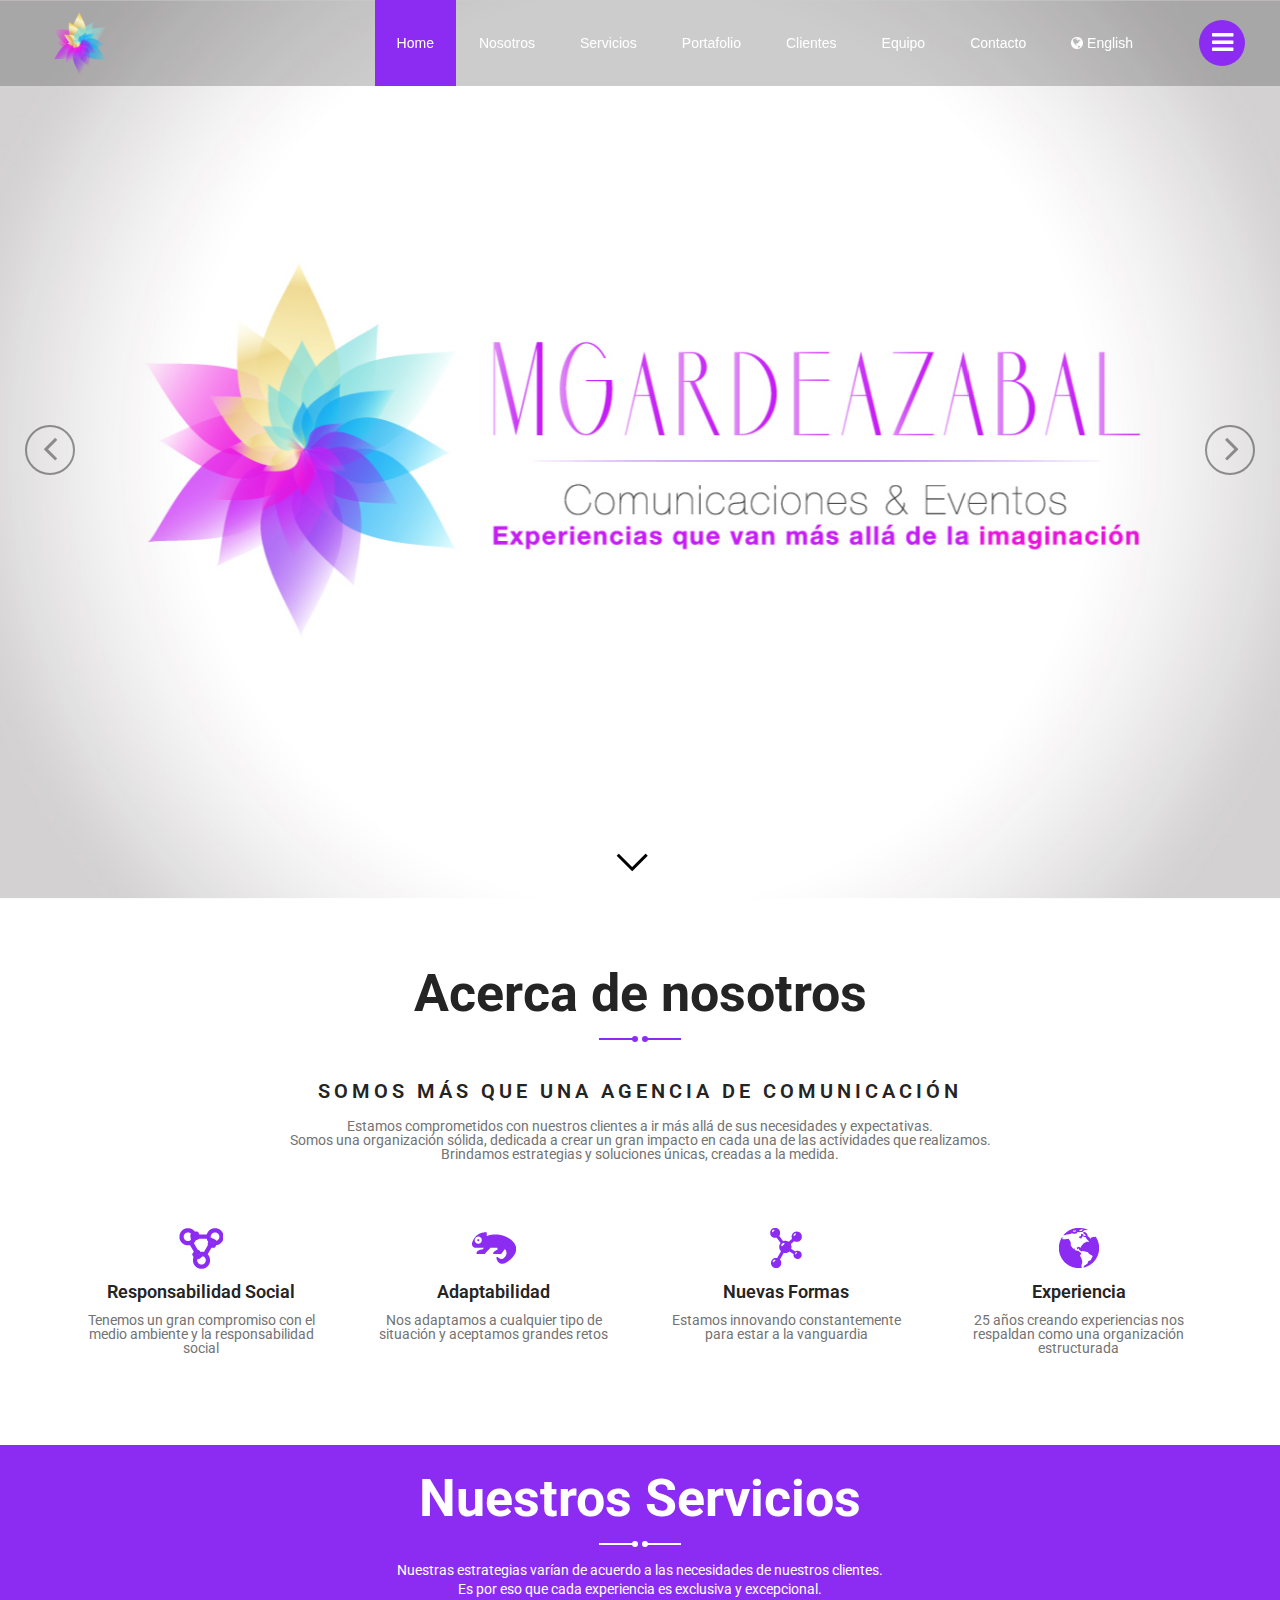
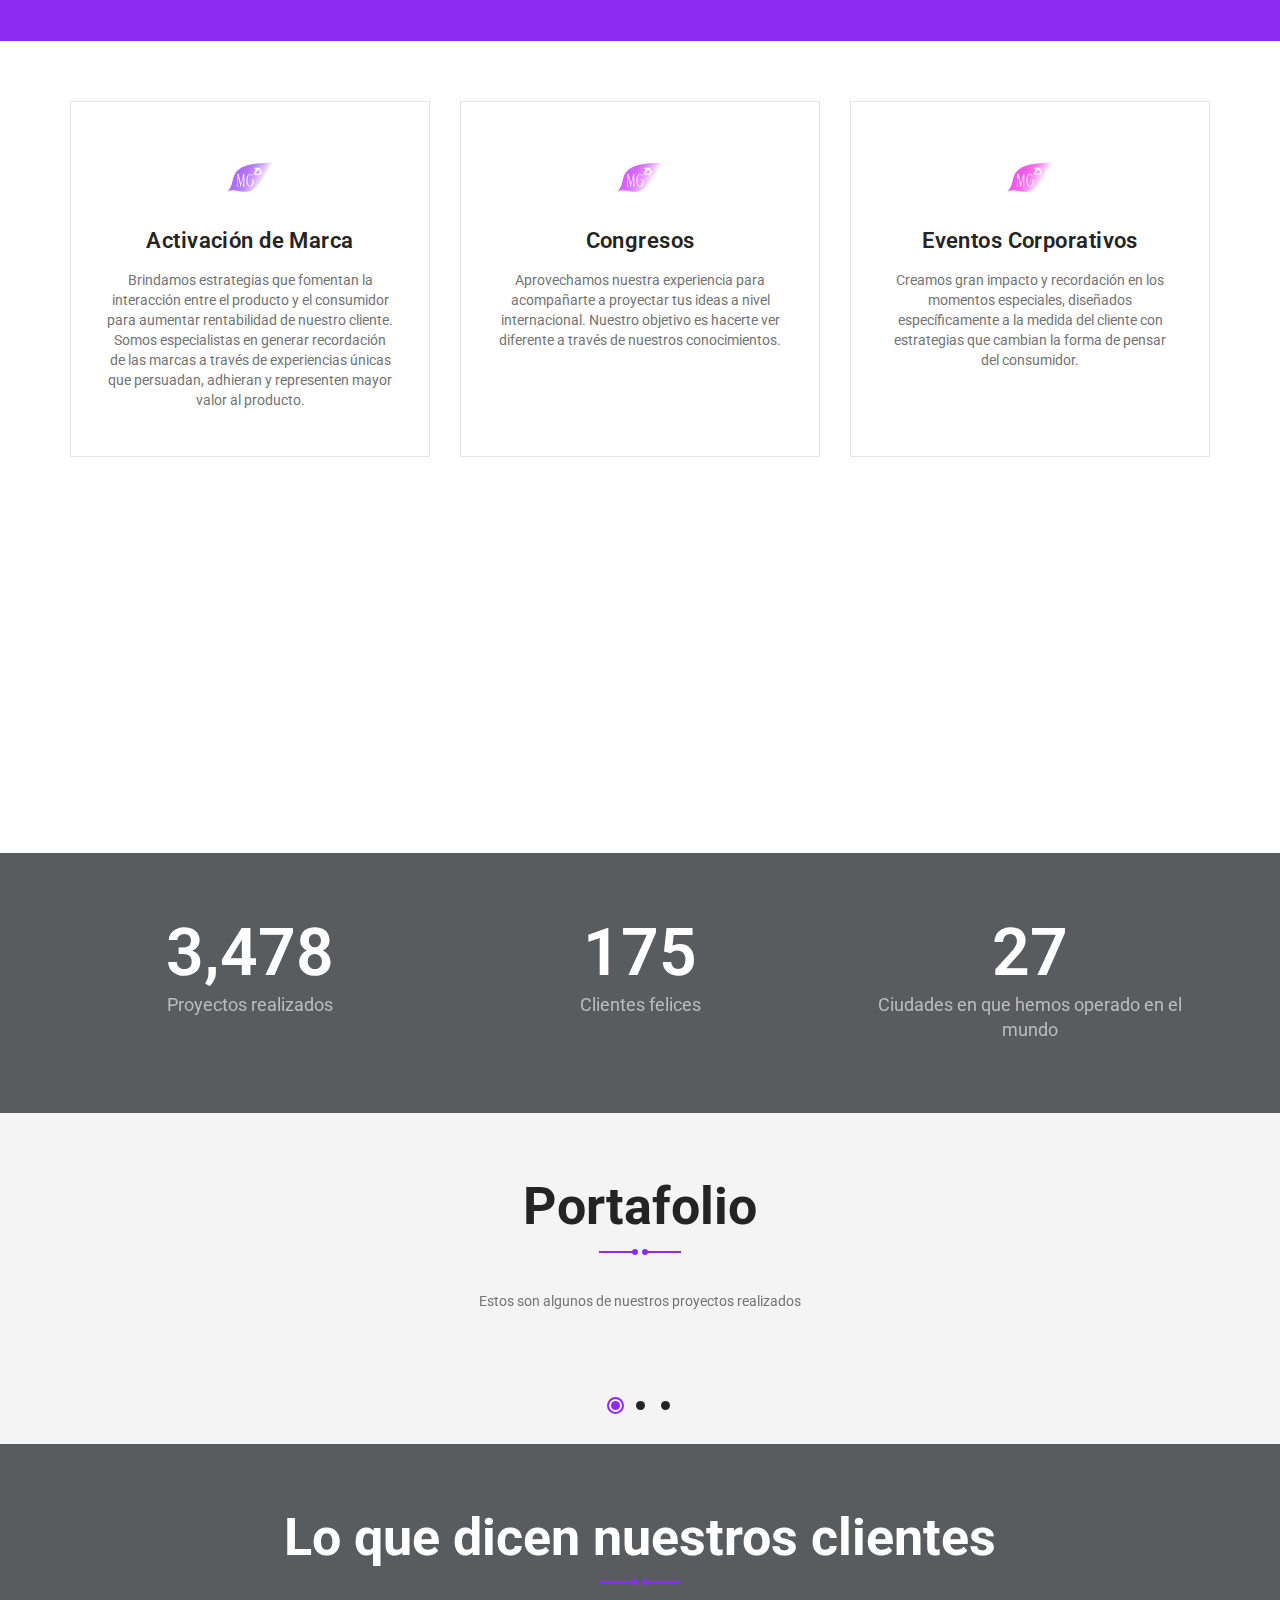
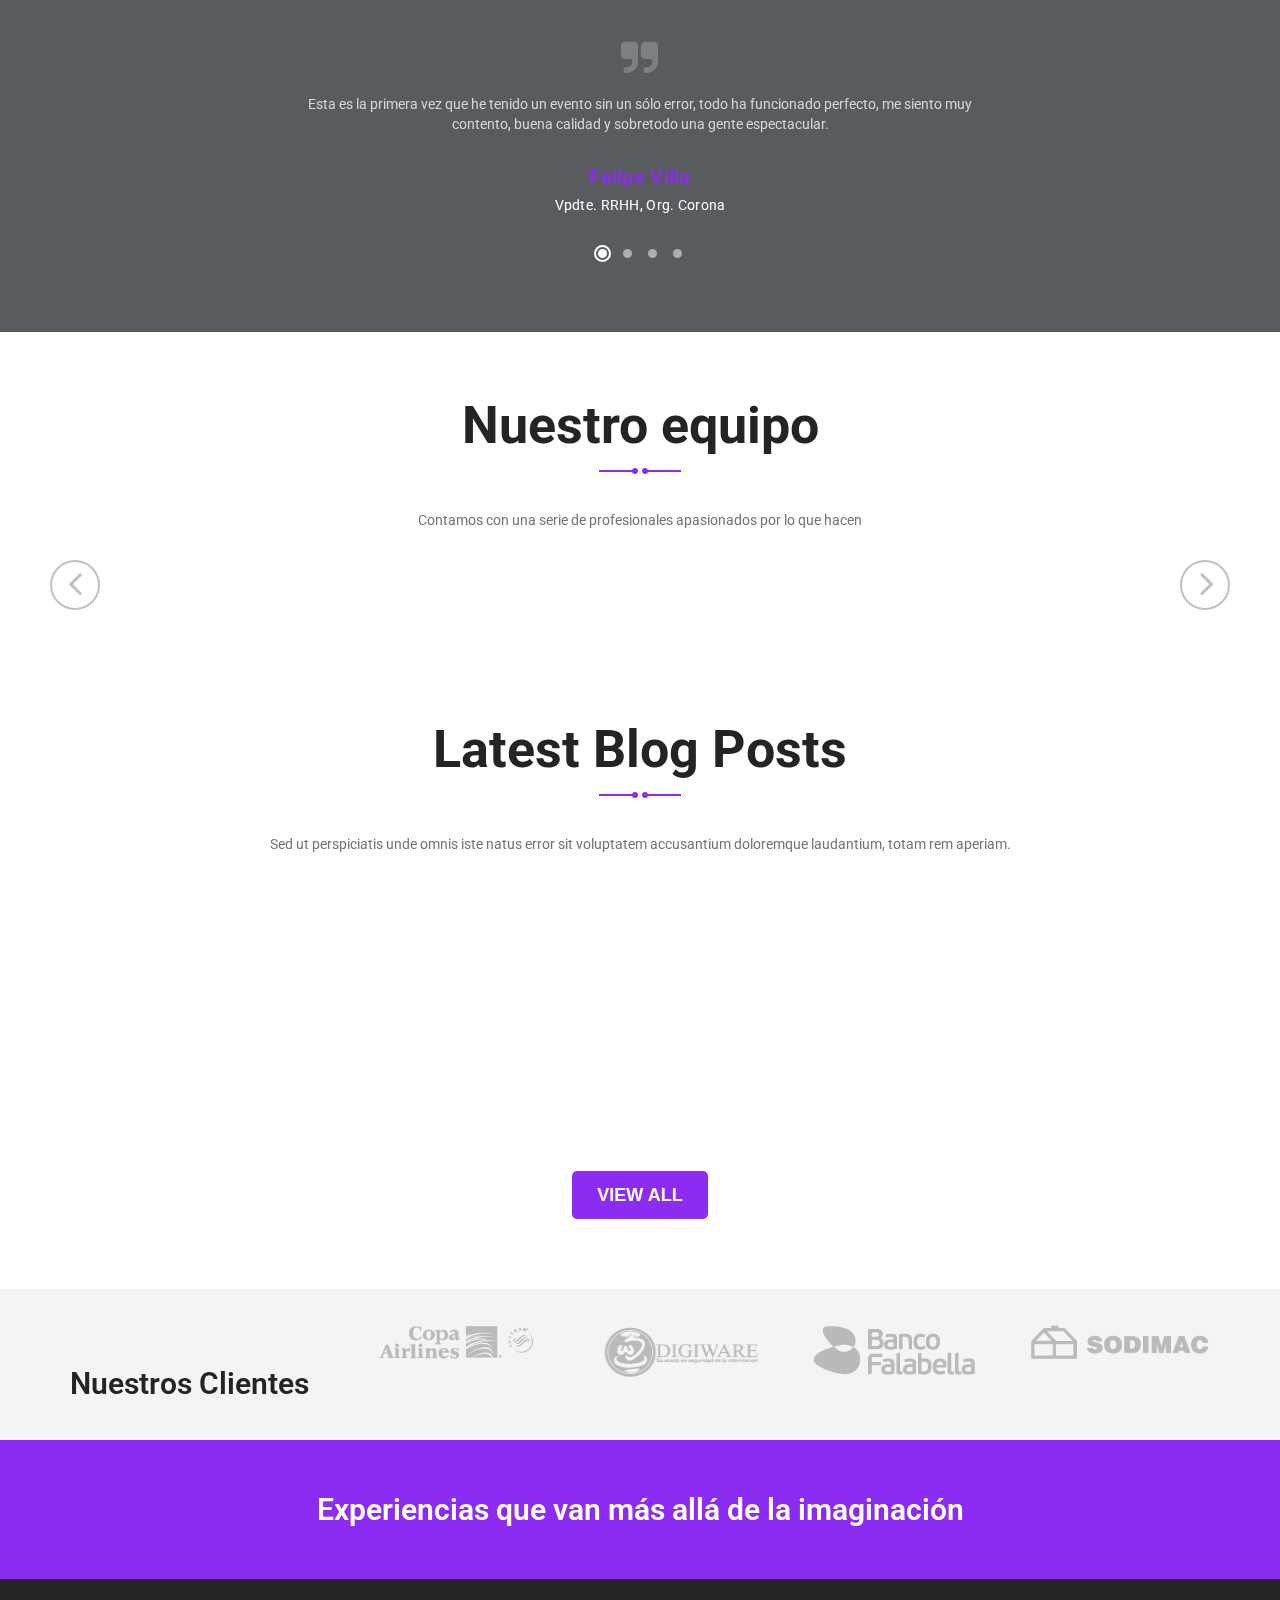
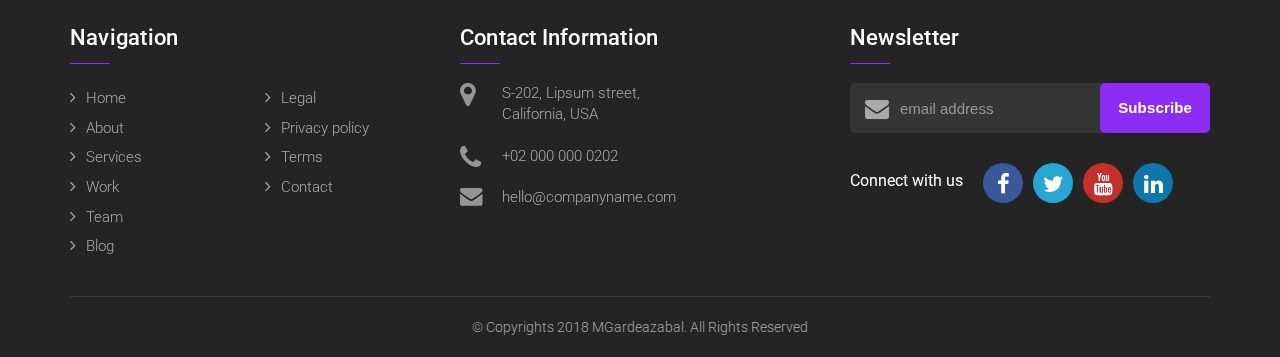
==== commit f796ae76: "contenido home" ====
--- a/public/index.html
+++ b/public/index.html
@@ -1,13 +1,13 @@
 <!DOCTYPE html>
 <html lang="en">
 <head>
-	<title>MGardeazabal</title>
-	<meta charset="utf-8">
+  <title>MGardeazabal</title>
+  <meta charset="utf-8">
     <meta http-equiv="X-UA-Compatible" content="IE=edge">
-	<meta name="viewport" content="width=device-width, initial-scale=1.0">
-	<meta name="description" content="">
-	<meta name="author" content="">
-	<link rel="shortcut icon" href="images/favicon.ico">
+  <meta name="viewport" content="width=device-width, initial-scale=1.0">
+  <meta name="description" content="">
+  <meta name="author" content="">
+  <link rel="shortcut icon" href="images/favicon.ico">
     <!-- Google Fonts -->
     <link href="https://fonts.googleapis.com/css?family=Oswald:700|Roboto:400,700" rel="stylesheet">
 
@@ -25,7 +25,7 @@
     <link rel="stylesheet" href="css/style.css">
     <!-- Responsive  CSS -->
     <link rel="stylesheet" href="css/responsive.css">
-	<!-- HTML5 shim and Respond.js for IE8 support of HTML5 elements and media queries -->
+  <!-- HTML5 shim and Respond.js for IE8 support of HTML5 elements and media queries -->
     <!-- WARNING: Respond.js doesn't work if you view the page via file:// -->
     <!--[if lt IE 9]>
     <script src="https://oss.maxcdn.com/html5shiv/3.7.3/html5shiv.min.js"></script>
@@ -36,94 +36,109 @@
 <div id="wrapper">
     <!--PRELOADER START-->
     <div class="preloader">
-    	<div class="preloader-bounce">
+      <div class="preloader-bounce">
             <div class="pl-child pl-double-bounce1"></div>
             <div class="pl-child pl-double-bounce2"></div>
         </div>
         <h3>M Gardeazabal</h3>
     </div><!--/.preloader-->
-	<!--PRELOADER END-->
-	
-	<!--HEADER START-->
-	<header id="header">
-    	<div class="container-fluid">
-        	<div class="navbar">
-				<div class="logo">
-					<span><a href="index.html" id="logo"><img src="images/layout/logo.png" alt="Angles"></a></span>
-				</div><!--/.logo-->
-				<div class="navigation-row">
-					<nav id="navigation">
-						<button type="button" class="navbar-toggle" data-toggle="collapse" data-target=".navbar-collapse">
-							<i class="fa fa-bars"></i>
-						</button>
-						<div class="nav-box navbar-collapse collapse">
-							<ul class="navigation-menu nav navbar-nav navbar-right navbars">
-								<li class="active"><a href="index.html">Home</a></li>
-								<li><a href="#">Nosotros</a></li>
-								<li><a href="#">Servicios</a></li>
-                <li><a href="#">Portafolio</a></li>
+  <!--PRELOADER END-->
+  
+  <!--HEADER START-->
+  <header id="header">
+      <div class="container-fluid">
+          <div class="navbar">
+        <div class="logo">
+          <span><a href="index.html" id="logo"><img src="images/layout/logo.png" alt="Angles"></a></span>
+        </div><!--/.logo-->
+        <div class="navigation-row">
+          <nav id="navigation">
+            <button type="button" class="navbar-toggle" data-toggle="collapse" data-target=".navbar-collapse">
+              <i class="fa fa-bars"></i>
+            </button>
+            <div class="nav-box navbar-collapse collapse">
+              <ul class="navigation-menu nav navbar-nav navbar-right navbars">
+                <li class="active"><a href="index.html">Home</a></li>
+                <li><a href="nosotros.html">Nosotros</a></li>
+                <li><a href="servicios.html">Servicios</a></li>
+                <li><a href="portafolio.html">Portafolio</a></li>
                 <li><a href="#">Clientes</a></li>
-                <li><a href="#">Equipo</a></li>
-                <li><a href="#">Contacto</a></li>
-								<li><a href="./en"><i class="fa fa-globe" aria-hidden="true"></i> English </a></li>
-							</ul><!--/.navigation-menu-->
-						</div><!--/.nav-box-->
-					</nav><!--/#navigation-->
-					<div id="sidenav" class="hidden-xs">
-						<a href="#" class="side-menu-trigger"><i class="fa fa-bars" aria-hidden="true"></i></a>
-						<div class="sidenav-wrapper">
-							<a href="#" class="close-menu"></a>
-							<ul class="nav">
-								<li class="active"><a href="index.html">Home</a></li>
-                <li><a href="#">Nosotros</a></li>
-                <li><a href="#">Servicios</a></li>
-                <li><a href="#">Portafolio</a></li>
+                <li><a href="equipo.html">Equipo</a></li>
+                <li><a href="contacto.html">Contacto</a></li>
+                <li><a href="./en"><i class="fa fa-globe" aria-hidden="true"></i> English </a></li>
+              </ul><!--/.navigation-menu-->
+            </div><!--/.nav-box-->
+          </nav><!--/#navigation-->
+          <div id="sidenav" class="hidden-xs">
+            <a href="#" class="side-menu-trigger"><i class="fa fa-bars" aria-hidden="true"></i></a>
+            <div class="sidenav-wrapper">
+              <a href="#" class="close-menu"></a>
+              <ul class="nav">
+                <li class="active"><a href="index.html">Home</a></li>
+                <li><a href="nosotros.html">Nosotros</a></li>
+                <li><a href="servicios.html">Servicios</a></li>
+                <li><a href="portafolio.html">Portafolio</a></li>
                 <li><a href="#">Clientes</a></li>
-                <li><a href="#">Equipo</a></li>
-                <li><a href="#">Contacto</a></li>
-							</ul>
-							<ul class="social-links">
-								<li class="fb"><a href="#" target="_blank" title="Facebook"><i class="fa fa-facebook"></i></a></li>
-								<li class="tw"><a href="#" target="_blank" title="Twitter"><i class="fa fa-twitter"></i></a></li>
-								<li class="yt"><a href="#" target="_blank" title="Youtube"><i class="fa fa-youtube"></i></a></li>
-								<li class="in"><a href="#" target="_blank" title="Linkedin"><i class="fa fa-linkedin"></i></a></li>
-							</ul>
-						</div><!--/.sidenav-wrapper-->
-					</div><!--/#sidenav-->
-				</div><!--/.navigation-row-->
-			</div><!--/.navbar-->
+                <li><a href="equipo.html">Equipo</a></li>
+                <li><a href="contacto.html">Contacto</a></li>
+              </ul>
+              <ul class="social-links">
+                <li class="fb"><a href="#" target="_blank" title="Facebook"><i class="fa fa-facebook"></i></a></li>
+                <li class="tw"><a href="#" target="_blank" title="Twitter"><i class="fa fa-twitter"></i></a></li>
+                <li class="yt"><a href="#" target="_blank" title="Youtube"><i class="fa fa-youtube"></i></a></li>
+                <li class="in"><a href="#" target="_blank" title="Linkedin"><i class="fa fa-linkedin"></i></a></li>
+              </ul>
+            </div><!--/.sidenav-wrapper-->
+          </div><!--/#sidenav-->
+        </div><!--/.navigation-row-->
+      </div><!--/.navbar-->
         </div><!--/.container-fluid-->
-	</header><!--/#header-->
-	<!--HEADER END-->
+  </header><!--/#header-->
+  <!--HEADER END-->
 	
     <!--BANNER SECTION START-->
     <section class="banner-section bg-dark" id="home">
     	<div class="main-slider owl-carousel">
         	<div class="item">
-            	<div class="slide-img" style="background-image:url(http://via.placeholder.com/1920x1080);"></div>
+            	<div class="slide-img" style="background-image:url('images/slider/home_1.jpg');"></div>
                 <div class="slider-contentbox">
                 	<div class="slider-content">
                     	<div class="container">
-                            <h2>We Are Angles</h2>
-                            <p>Lorem ipsum dolor sit amet, consectetur adipiscing elit sed do eiusmod</p>
+                            <!-- <h2>We Are Angles</h2> -->
+                            <!-- <p>Lorem ipsum dolor sit amet, consectetur adipiscing elit sed do eiusmod</p> -->
                             <div class="cta-row">
-                                <a href="#" class="btn">Learn More</a>
-                                <a href="#" class="btn btn-white">Contact us</a>
+                                <!-- <a href="#" class="btn">Learn More</a> -->
+                                <!-- <a href="#" class="btn btn-white">Contact us</a> -->
                             </div><!--/.cta-row-->
                         </div><!--/.container-->
                     </div><!--/.slider-content-->
                 </div><!--/.slider-contentbox-->
             </div><!--/.item-->
             <div class="item">
-            	<div class="slide-img" style="background-image:url(http://via.placeholder.com/1920x1080);"></div>
+            	<div class="slide-img" style="background-image:url('images/slider/home_2.jpg');"></div>
                 <div class="slider-contentbox">
                 	<div class="slider-content">
                     	<div class="container">
-                            <h2>We Are Angles</h2>
-                            <p>Lorem ipsum dolor sit amet, consectetur adipiscing elit sed do eiusmod</p>
+                            <h2>Nuestro objetivo es sorprender</h2>
+                            <p>Innovando en cada paso que damos</p>
                             <div class="cta-row">
-                                <a href="#" class="btn">Learn More</a>
-                                <a href="#" class="btn btn-white">Contact us</a>
+                                <a href="#" class="btn">Servicios</a>
+                                <a href="#" class="btn btn-white">Contáctanos</a>
+                            </div><!--/.cta-row-->
+                        </div><!--/.container-->
+                    </div><!--/.slider-content-->
+                </div><!--/.slider-contentbox-->
+            </div><!--/.item-->
+            <div class="item">
+              <div class="slide-img" style="background-image:url('images/slider/home_3.jpg');"></div>
+                <div class="slider-contentbox">
+                  <div class="slider-content">
+                      <div class="container">
+                            <h2>Creemos que todo es posible</h2>
+                            <p>Nuestra experiencia en 25 años nos respalda</p>
+                            <div class="cta-row">
+                                <a href="#" class="btn">Servicios</a>
+                                <a href="#" class="btn btn-white">Contáctanos</a>
                             </div><!--/.cta-row-->
                         </div><!--/.container-->
                     </div><!--/.slider-content-->
@@ -136,43 +151,44 @@
 	
     <section id="main">
     	<!--WHO WE ARE START-->
-    	<div id="about-section" class="section">
+    	<div id="about-section" class="section about-section">
         	<div class="container text-center">
             	<div class="row">
             		<div class="col col-md-8 col-md-offset-2 title-col">
-              			<h2 class="section-title">Who We Are<span></span></h2>
-                        <h4>We Are Corporate Web Agency</h4>
-                        <p>Sed ut perspiciatis unde omnis iste natus error sit voluptatem accusantium doloremque laudantium, totam rem aperiam, eaque ipsa quae ab illo inventore veritatis et quasi architecto beatae vitae dicta sunt explicabo.</p>
+              			<h2 class="section-title">Acerca de nosotros<span></span></h2>
+                        <h4>Somos más que una agencia de comunicación</h4>
+                        <p>Estamos comprometidos con nuestros clientes a ir más allá de sus necesidades y expectativas. </p>
+                        <p>Somos una organización sólida, dedicada a crear un gran impacto en cada una de las actividades que realizamos. Brindamos estrategias y soluciones únicas, creadas a la medida.</p>
 					</div><!--/.col-->
 				</div><!--/.row-->
                 <div class="features-section animated-row">
                 	<div class="row">
                     	<div class="col col-sm-6 col-md-3 animate" data-animate="fadeInUp">
                         	<div class="feature-col">
-                            	<i class="fa fa-arrows-alt" aria-hidden="true"></i>
-                            	<h6>Fully Responsive</h6>
-                                <p>It has survived not only five centuries, but also the leap into electronic typesetting</p>
+                            	<i class="icon icon-rs" aria-hidden="true"></i>
+                            	<h6>Responsabilidad Social</h6>
+                                <p>Tenemos un gran compromiso con el medio ambiente y la responsabilidad social</p>
                             </div><!--/.feature-col-->
                         </div><!--/.col-->
                         <div class="col col-sm-6 col-md-3 animate" data-animate="fadeInUp">
                         	<div class="feature-col">
-                            	<i class="fa fa-eye" aria-hidden="true"></i>
-                            	<h6>Retina Ready</h6>
-                                <p>It has survived not only five centuries, but also the leap into electronic typesetting</p>
+                            	<i class="icon icon-adapt" aria-hidden="true"></i>
+                            	<h6>Adaptabilidad</h6>
+                                <p>Nos adaptamos a cualquier tipo de situación y aceptamos grandes retos</p>
                             </div><!--/.feature-col-->
                         </div><!--/.col-->
                         <div class="col col-sm-6 col-md-3 animate" data-animate="fadeInUp">
                         	<div class="feature-col">
-                            	<i class="fa fa-gear" aria-hidden="true"></i>
-                            	<h6>Easy to Customize</h6>
-                                <p>It has survived not only five centuries, but also the leap into electronic typesetting</p>
+                            	<i class="icon icon-formas" aria-hidden="true"></i>
+                            	<h6>Nuevas Formas</h6>
+                                <p>Estamos innovando constantemente para estar a la vanguardia</p>
                             </div><!--/.feature-col-->
                         </div><!--/.col-->
                         <div class="col col-sm-6 col-md-3 animate" data-animate="fadeInUp">
                         	<div class="feature-col">
-                            	<i class="fa fa-code" aria-hidden="true"></i>
-                            	<h6>Clean Code</h6>
-                                <p>It has survived not only five centuries, but also the leap into electronic typesetting</p>
+                            	<i class="icon icon-exp" aria-hidden="true"></i>
+                            	<h6>Experiencia</h6>
+                                <p>25 años creando experiencias nos respaldan como una organización estructurada</p>
                             </div><!--/.feature-col-->
                         </div><!--/.col-->
                     </div><!--/.row-->
@@ -180,97 +196,61 @@
             </div><!--/.container-->
         </div><!--/#about-section-->
 		<!--WHO WE ARE END-->
-		
-        <!--WHY CHOOSE US START-->
-        <div id="why-choose-section" class="section no-padding bg-primary">
-        	<div class="row no-margin">
-            	<div class="col col-md-6 no-padding matchheight">
-                	<div class="why-choose-contentbox animated-row">
-                    	<h2>Why Choose us</h2>
-                        <div class="why-choose-col animate" data-animate="fadeInUp">
-                        	<i class="fa fa-question-circle" aria-hidden="true"></i>
-                            <div class="why-choose-content">
-                            	<h3>24X7 Customer Support</h3>
-                                <p>Lorem ipsum dolor sit amet, consectetur adipiscing elit, sed do eiusmod tempor incididunt.</p>
-                            </div><!--/.why-choose-content-->
-                        </div><!--/.why-choose-col-->
-                        <div class="why-choose-col animate" data-animate="fadeInUp">
-                        	<i class="fa fa-smile-o" aria-hidden="true"></i>
-                            <div class="why-choose-content">
-                            	<h3>12 Years of Experience</h3>
-                                <p>Lorem ipsum dolor sit amet, consectetur adipiscing elit, sed do eiusmod tempor incididunt.</p>
-                            </div><!--/.why-choose-content-->
-                        </div><!--/.why-choose-col-->
-                        <div class="why-choose-col animate" data-animate="fadeInUp">
-                        	<i class="fa fa-youtube" aria-hidden="true"></i>
-                            <div class="why-choose-content">
-                            	<h3>150+ Video Courses</h3>
-                                <p>Lorem ipsum dolor sit amet, consectetur adipiscing elit, sed do eiusmod tempor incididunt.</p>
-                            </div><!--/.why-choose-content-->
-                        </div><!--/.why-choose-col-->
-                    </div><!--/.why-choose-contentbox-->
-                </div><!--/.col-->
-                <div class="col col-md-6 no-padding matchheight">
-                	<div class="video-col">
-                    	<a class="video-popup" href="http://www.youtube.com/watch?v=0O2aH4XLbto" style="background-image:url(http://via.placeholder.com/960x600);"><i class="fa fa-play-circle" aria-hidden="true"></i></a>
-                    </div><!--/.video-col-->
-                </div><!--/.col-->
-            </div><!--/.row-->
-        </div><!--/.why-choose-section-->
-		 <!--WHY CHOOSE US START-->
 		 
 		<!--WHAT WE DO START-->
+        <div id="services-header" class="section no-padding bg-primary">
+          <div class="container text-center ">
+            <div class="col col-md-8 col-md-offset-2 title-col ">
+              <h2 class="section-title">Nuestros Servicios<span></span></h2>
+              <p>Nuestras estrategias varían de acuerdo a las necesidades de nuestros clientes. </p>
+              <p>Es por eso que cada experiencia es exclusiva y excepcional.</p>
+          </div><!--/.col-->
+          </div>
+        </div>
         <div id="services-section" class="section">
-        	<div class="container text-center">
-            	<div class="row">
-            		<div class="col col-md-8 col-md-offset-2 title-col">
-              			<h2 class="section-title">What We Do<span></span></h2>
-                        <p>Sed ut perspiciatis unde omnis iste natus error sit voluptatem accusantium doloremque laudantium, totam rem aperiam.</p>
-					</div><!--/.col-->
-				</div><!--/.row-->
-                <div class="services-list animated-row">
+                <div class="container text-center services-list animated-row">
                 	<div class="row">
                     	<div class="col col-sm-6 col-md-4 animate" data-animate="fadeInUp">
                         	<div class="service-col matchheight">
-                            	<i class="fa fa-television" aria-hidden="true"></i>
-                            	<h3>Web Development</h3>
-                                <p>Lorem ipsum dolor sit amet, consectetur adipiscing elit, sed do eiusmod tempor incididunt ut labore et dolore.</p>
+                            	<i class="icon-mg icon-mg-1" aria-hidden="true"></i>
+                            	<h3>Activación de Marca</h3>
+                                <p>Brindamos estrategias que fomentan la interacción entre el producto y el consumidor para aumentar rentabilidad de nuestro cliente. Somos especialistas en generar recordación de las marcas a través de experiencias únicas que persuadan, adhieran y representen mayor valor al producto.</p>
                             </div><!--/.service-col-->
                         </div><!--/.col-->
                         <div class="col col-sm-6 col-md-4 animate" data-animate="fadeInUp">
                         	<div class="service-col matchheight">
-                            	<i class="fa fa-paint-brush" aria-hidden="true"></i>
-                            	<h3>Web Design</h3>
-                                <p>Lorem ipsum dolor sit amet, consectetur adipiscing elit, sed do eiusmod tempor incididunt ut labore et dolore.</p>
+                            	<i class="icon-mg icon-mg-2" aria-hidden="true"></i>
+                            	<h3>Congresos</h3>
+                                <p>Aprovechamos nuestra experiencia para acompañarte a proyectar tus ideas a nivel internacional. Nuestro objetivo es hacerte ver diferente a través de nuestros conocimientos.</p>
                             </div><!--/.service-col-->
                         </div><!--/.col-->
                         <div class="col col-sm-6 col-md-4 animate" data-animate="fadeInUp">
                         	<div class="service-col matchheight">
-                            	<i class="fa fa-gift" aria-hidden="true"></i>
-                            	<h3>Brand Identity</h3>
-                                <p>Lorem ipsum dolor sit amet, consectetur adipiscing elit, sed do eiusmod tempor incididunt ut labore et dolore.</p>
+                            	<i class="icon-mg icon-mg-3" aria-hidden="true"></i>
+                            	<h3>Eventos Corporativos</h3>
+                                <p>Creamos gran impacto y recordación en los momentos especiales, diseñados específicamente a la medida del cliente con estrategias que cambian la forma de pensar del consumidor.</p>
                             </div><!--/.service-col-->
                         </div><!--/.col-->
                         
                         <div class="col col-sm-6 col-md-4 animate" data-animate="fadeInUp">
                         	<div class="service-col matchheight">
-                            	<i class="fa fa-bullseye" aria-hidden="true"></i>
-                            	<h3>SEO</h3>
-                                <p>Lorem ipsum dolor sit amet, consectetur adipiscing elit, sed do eiusmod tempor incididunt ut labore et dolore.</p>
+                            	<i class="icon-mg icon-mg-4" aria-hidden="true"></i>
+                            	<h3>Marketing Digital</h3>
+                                <p>Generamos estrategias especiales en plataformas comunes que te lleven a ser visto de una manera diferente.</p>
                             </div><!--/.service-col-->
                         </div><!--/.col-->
                         <div class="col col-sm-6 col-md-4 animate" data-animate="fadeInUp">
                         	<div class="service-col matchheight">
-                            	<i class="fa fa-bullhorn" aria-hidden="true"></i>
-                            	<h3>Marketing</h3>
-                                <p>Lorem ipsum dolor sit amet, consectetur adipiscing elit, sed do eiusmod tempor incididunt ut labore et dolore.</p>
+                            	<i class="icon-mg icon-mg-5" aria-hidden="true"></i>
+                            	<h3>Lanzamiento de Producto</h3>
+                                <p>Diseñamos novedosas estrategias que concreten los objetivos.</p>
                             </div><!--/.service-col-->
                         </div><!--/.col-->
                         <div class="col col-sm-6 col-md-4 animate" data-animate="fadeInUp">
                         	<div class="service-col matchheight">
-                            	<i class="fa fa-camera" aria-hidden="true"></i>
-                            	<h3>Photography</h3>
-                                <p>Lorem ipsum dolor sit amet, consectetur adipiscing elit, sed do eiusmod tempor incididunt ut labore et dolore.</p>
+                            	<i class="icon-mg icon-mg-6" aria-hidden="true"></i>
+                            	<h3>PR</h3>
+                                <p>Aprovechamos esta herramienta para fortalecer estrategias del mercado comunicacional encaminado hacia el posicionamiento deseado de la marca.</p>
                             </div><!--/.service-col-->
                         </div><!--/.col-->
                     </div><!--/.row-->
@@ -286,25 +266,25 @@
                 	<div class="col col-sm-4">
                     	<div class="counter-box">
                         	<span class="count-number">
-                            	240
+                            	3,478
                             </span><!--/.count-number-->
-                            Projects Completed
+                            Proyectos realizados
                         </div><!--/.counter-box-->
                     </div><!--/.col-->
                     <div class="col col-sm-4">
                     	<div class="counter-box">
                         	<span class="count-number">
-                            	75
+                            	175
                             </span><!--/.count-number-->
-                            Happy Clients
+                            Clientes felices
                         </div><!--/.counter-box-->
                     </div><!--/.col-->
                     <div class="col col-sm-4">
                     	<div class="counter-box">
                         	<span class="count-number">
-                            	36
+                            	27
                             </span><!--/.count-number-->
-                            Awards Received
+                            Ciudades en que hemos operado en el mundo
                         </div><!--/.counter-box-->
                     </div><!--/.col-->
                 </div><!--/.row-->
@@ -317,8 +297,8 @@
             <div class="container">
             	<div class="row">
                 	<div class="col col-md-8 col-md-offset-2 title-col">
-                    	<h2 class="section-title">Latest Projects<span></span></h2>
-                    	<p>Sed ut perspiciatis unde omnis iste natus error sit voluptatem accusantium doloremque laudantium, totam rem aperiam.</p>
+                    	<h2 class="section-title">Portafolio<span></span></h2>
+                    	<p>Estos son algunos de nuestros proyectos realizados</p>
                 	</div><!--/.col-->
             	</div><!--/.row-->
             </div><!--/.container-->
@@ -461,18 +441,76 @@
                         </div><!--/.project-box-->
                     </div><!--/.item-->
                 </div><!--/.work-slider-->
-                <a href="work.html" class="btn btn-projects">View All Projects</a>
+                <!-- <a href="portafolio.html" class="btn btn-projects">Ver todo</a> -->
             </div><!--/.work-row-->
         </div><!--/#work-section-->
 		<!--LATEST PROJECTS END-->
-		
+		<!--TESTIMONIALS START-->
+        <div id="testimonials-section" class="section bg-dark">
+          <div class="container text-center">
+              <div class="row">
+                <div class="col col-md-8 col-md-offset-2 title-col">
+                    <h2 class="section-title">Lo que dicen nuestros clientes<span></span></h2>
+          </div><!--/.col-->
+        </div><!--/.row-->
+                <div class="testimonials-row text-white">
+                  <div class="testimonials-slider owl-carousel">
+                      <div class="item">
+              <div class="testimonial-box">
+                              <!-- <figure class="client-image img-round">
+                                <img src="http://via.placeholder.com/160x160" alt="">
+                              </figure><!- -/.client-image-->
+                              <span class="quote-icon"><i class="fa fa-quote-right" aria-hidden="true"></i></span>
+                              <p>Esta es la primera vez que he tenido un evento sin un sólo error, todo ha funcionado perfecto, me siento muy contento, buena calidad y sobretodo una gente espectacular.</p>
+                              <h4>Felipe Villa</h4>
+                              <span class="client-designation">Vpdte. RRHH, Org. Corona</span>
+                          </div><!--/.testimonial-box-->
+                        </div><!--/.item-->
+                        <div class="item">
+              <div class="testimonial-box">
+                              <!-- <figure class="client-image img-round">
+                                <img src="http://via.placeholder.com/160x160" alt=""> 
+                              </figure><!- -/.client-image- -->
+                              <span class="quote-icon"><i class="fa fa-quote-right" aria-hidden="true"></i></span>
+                              <p>Para toda la gente de MGardeazabal muchas, muchas gracias; voy a decir lo que escuché: éste fue por lejos el mejor evento en la historia de Tata Consultancy Services.</p>
+                              <h4>Martín Karich</h4>
+                              <span class="client-designation">CIO Marketing, TCS Colombia </span>
+                          </div><!--/.testimonial-box-->
+                        </div><!--/.item-->
+                        <div class="item">
+                          <div class="testimonial-box">
+                              <!-- <figure class="client-image img-round">
+                                <img src="http://via.placeholder.com/160x160" alt="">
+                              </figure><!- -/.client-image- - -->
+                              <span class="quote-icon"><i class="fa fa-quote-right" aria-hidden="true"></i></span>
+                              <p>Una ejecución sin fallas, estamos muy satisfechos con MGardeazabal y esperamos hacer muchos más eventos juntos.</p>
+                              <h4>Martín Vélez</h4>
+                              <span class="client-designation">Director de Marketing, Saint - Gobain</span>
+                          </div><!--/.testimonial-box-->
+                        </div><!--/.item-->
+                        <div class="item">
+                          <div class="testimonial-box">
+                              <!-- <figure class="client-image img-round">
+                                <img src="http://via.placeholder.com/160x160" alt="">
+                              </figure><!- -/.client-image- - -->
+                              <span class="quote-icon"><i class="fa fa-quote-right" aria-hidden="true"></i></span>
+                              <p>Me sentí muy acompañada, sentí definitivamente la organización, la disciplina, creo que es una compañía que realmente respalda las ideas y las actividades que tenemos nosotros como clientes.</p>
+                              <h4>Paula Ramos</h4>
+                              <span class="client-designation">Gerente de comunicaciones, Copa Airlines</span>
+                          </div><!--/.testimonial-box-->
+                        </div><!--/.item-->
+                    </div><!--/.testimonials-slider-->
+                </div><!--/.testimonials-row-->
+            </div><!--/.container-->
+        </div><!--/#testimonials-section-->
+    <!--TESTIMONIALS END-->
         <!--MEET OUR TEAM START-->
         <div id="team-section" class="section">
         	<div class="container text-center">
             	<div class="row">
             		<div class="col col-md-8 col-md-offset-2 title-col">
-              			<h2 class="section-title">Meet Our Team<span></span></h2>
-                        <p>Sed ut perspiciatis unde omnis iste natus error sit voluptatem accusantium doloremque laudantium, totam rem aperiam.</p>
+              			<h2 class="section-title">Nuestro equipo<span></span></h2>
+                        <p>Contamos con una serie de profesionales apasionados por lo que hacen</p>
 					</div><!--/.col-->
 				</div><!--/.row-->
                 <div class="team-row text-white">
@@ -483,16 +521,10 @@
                                 <div class="team-overlay">
                                 	<div class="team-details">
                                     	<div class="team-header">
-											<h4>Betty Rawlings</h4>
-                                        	<span class="designation">Creative Head</span><!--/.designation-->
+											<h4>Margarita Gardeazabal</h4>
+                                        	<span class="designation">Fundadora</span><!--/.designation-->
 										</div><!--/.team-header-->
-                                        <p>Sed ut perspiciatis unde omnis iste natus error sit voluptatem accusantium doloremque laudantium, totam rem aperiam.</p>
-                                        <ul class="team-social-links">
-                                            <li><a href="#" target="_blank" title="Facebook"><i class="fa fa-facebook"></i></a></li>
-                                            <li><a href="#" target="_blank" title="Twitter"><i class="fa fa-twitter"></i></a></li>
-                                            <li><a href="#" target="_blank" title="Youtube"><i class="fa fa-youtube"></i></a></li>
-                                            <li><a href="#" target="_blank" title="Linkedin"><i class="fa fa-linkedin"></i></a></li>
-                                        </ul><!--/.social-links-->
+                                      
                                     </div><!--/.team-details-->
                                 </div><!--/.team-overlay-->
                             </div><!--/.team-box-->
@@ -503,18 +535,10 @@
                                 <div class="team-overlay">
                                 	<div class="team-details">
 										<div class="team-header">
-                                    		<h4>Andy Finch</h4>
-                                        	<span class="designation">Creative Head</span><!--/.designation-->
+                                    		<h4>Andrea Martínez</h4>
+                                        	<span class="designation">Gerente</span><!--/.designation-->
 										</div><!--/.team-header-->
-                                        <div class="overlay-content">
-											<p>Sed ut perspiciatis unde omnis iste natus error sit voluptatem accusantium doloremque laudantium, totam rem aperiam.</p>
-                                        	<ul class="team-social-links">
-                                            <li><a href="#" target="_blank" title="Facebook"><i class="fa fa-facebook"></i></a></li>
-                                            <li><a href="#" target="_blank" title="Twitter"><i class="fa fa-twitter"></i></a></li>
-                                            <li><a href="#" target="_blank" title="Youtube"><i class="fa fa-youtube"></i></a></li>
-                                            <li><a href="#" target="_blank" title="Linkedin"><i class="fa fa-linkedin"></i></a></li>
-                                        </ul><!--/.social-links-->
-										</div><!--/.overlay-content-->
+                                        <div class="overlay-content"></div><!--/.overlay-content-->
                                     </div><!--/.team-details-->
                                 </div><!--/.team-overlay-->
                             </div><!--/.team-box-->
@@ -525,18 +549,10 @@
                                 <div class="team-overlay">
                                 	<div class="team-details">
 										<div class="team-header">
-											<h4>Glenn Mexwell</h4>
-											<span class="designation">Creative Head</span><!--/.designation-->
+											<h4>Melba Bossa</h4>
+											<span class="designation">Asistente administrativa</span><!--/.designation-->
 										</div><!--/.team-header-->
-                                       <div class="overlay-content">
-									   		<p>Sed ut perspiciatis unde omnis iste natus error sit voluptatem accusantium doloremque laudantium, totam rem aperiam.</p>
-                                        	<ul class="team-social-links">
-                                            <li><a href="#" target="_blank" title="Facebook"><i class="fa fa-facebook"></i></a></li>
-                                            <li><a href="#" target="_blank" title="Twitter"><i class="fa fa-twitter"></i></a></li>
-                                            <li><a href="#" target="_blank" title="Youtube"><i class="fa fa-youtube"></i></a></li>
-                                            <li><a href="#" target="_blank" title="Linkedin"><i class="fa fa-linkedin"></i></a></li>
-                                        </ul><!--/.social-links-->
-										</div><!--/.overlay-content-->
+                                       <div class="overlay-content"></div><!--/.overlay-content-->
                                     </div><!--/.team-details-->
                                 </div><!--/.team-overlay-->
                             </div><!--/.team-box-->
@@ -547,16 +563,9 @@
                                 <div class="team-overlay">
                                 	<div class="team-details">
                                     	<div class="team-header">
-											<h4>Betty Rawlings</h4>
-                                        	<span class="designation">Creative Head</span><!--/.designation-->
+											<h4>Natalisse Martín</h4>
+                                        	<span class="designation">Ejecutiva de cuenta</span><!--/.designation-->
 										</div><!--/.team-header-->
-                                        <p>Sed ut perspiciatis unde omnis iste natus error sit voluptatem accusantium doloremque laudantium, totam rem aperiam.</p>
-                                        <ul class="team-social-links">
-                                            <li><a href="#" target="_blank" title="Facebook"><i class="fa fa-facebook"></i></a></li>
-                                            <li><a href="#" target="_blank" title="Twitter"><i class="fa fa-twitter"></i></a></li>
-                                            <li><a href="#" target="_blank" title="Youtube"><i class="fa fa-youtube"></i></a></li>
-                                            <li><a href="#" target="_blank" title="Linkedin"><i class="fa fa-linkedin"></i></a></li>
-                                        </ul><!--/.social-links-->
                                     </div><!--/.team-details-->
                                 </div><!--/.team-overlay-->
                             </div><!--/.team-box-->
@@ -567,18 +576,10 @@
                                 <div class="team-overlay">
                                 	<div class="team-details">
 										<div class="team-header">
-                                    		<h4>Andy Finch</h4>
-                                        	<span class="designation">Creative Head</span><!--/.designation-->
+                                    		<h4>Viviana Velásquez</h4>
+                                        	<span class="designation">Ejecutiva de cuenta</span><!--/.designation-->
 										</div><!--/.team-header-->
-                                        <div class="overlay-content">
-											<p>Sed ut perspiciatis unde omnis iste natus error sit voluptatem accusantium doloremque laudantium, totam rem aperiam.</p>
-                                        	<ul class="team-social-links">
-                                            <li><a href="#" target="_blank" title="Facebook"><i class="fa fa-facebook"></i></a></li>
-                                            <li><a href="#" target="_blank" title="Twitter"><i class="fa fa-twitter"></i></a></li>
-                                            <li><a href="#" target="_blank" title="Youtube"><i class="fa fa-youtube"></i></a></li>
-                                            <li><a href="#" target="_blank" title="Linkedin"><i class="fa fa-linkedin"></i></a></li>
-                                        </ul><!--/.social-links-->
-										</div><!--/.overlay-content-->
+                                        <div class="overlay-content"></div><!--/.overlay-content-->
                                     </div><!--/.team-details-->
                                 </div><!--/.team-overlay-->
                             </div><!--/.team-box-->
@@ -589,16 +590,9 @@
                                 <div class="team-overlay">
                                 	<div class="team-details">
                                     	<div class="team-header">
-											<h4>Betty Rawlings</h4>
-                                        	<span class="designation">Creative Head</span><!--/.designation-->
+											<h4>Valieria Escobar</h4>
+                                        	<span class="designation">Diseñadora</span><!--/.designation-->
 										</div><!--/.team-header-->
-                                        <p>Sed ut perspiciatis unde omnis iste natus error sit voluptatem accusantium doloremque laudantium, totam rem aperiam.</p>
-                                        <ul class="team-social-links">
-                                            <li><a href="#" target="_blank" title="Facebook"><i class="fa fa-facebook"></i></a></li>
-                                            <li><a href="#" target="_blank" title="Twitter"><i class="fa fa-twitter"></i></a></li>
-                                            <li><a href="#" target="_blank" title="Youtube"><i class="fa fa-youtube"></i></a></li>
-                                            <li><a href="#" target="_blank" title="Linkedin"><i class="fa fa-linkedin"></i></a></li>
-                                        </ul><!--/.social-links-->
                                     </div><!--/.team-details-->
                                 </div><!--/.team-overlay-->
                             </div><!--/.team-box-->
@@ -609,54 +603,7 @@
         </div><!--/#team-section-->
 		<!--MEET OUR TEAM END-->
 		
-		<!--TESTIMONIALS START-->
-        <div id="testimonials-section" class="section bg-dark">
-        	<div class="container text-center">
-            	<div class="row">
-            		<div class="col col-md-8 col-md-offset-2 title-col">
-              			<h2 class="section-title">What Our Clients Say<span></span></h2>
-					</div><!--/.col-->
-				</div><!--/.row-->
-                <div class="testimonials-row text-white">
-                	<div class="testimonials-slider owl-carousel">
-                    	<div class="item">
-							<div class="testimonial-box">
-                            	<figure class="client-image img-round">
-                       	    		<img src="http://via.placeholder.com/160x160" alt="">
-                            	</figure><!--/.client-image-->
-                            	<span class="quote-icon"><i class="fa fa-quote-right" aria-hidden="true"></i></span>
-                            	<p>There are many variations of passages of Lorem Ipsum available, but the majority have suffered alteration in some form, by injected humour.</p>
-	                            <h4>Patsy Thompson</h4>
-    	                        <span class="client-designation">CEO, Lipsum</span>
-                        	</div><!--/.testimonial-box-->
-                        </div><!--/.item-->
-                        <div class="item">
-							<div class="testimonial-box">
-                            	<figure class="client-image img-round">
-                       	    		<img src="http://via.placeholder.com/160x160" alt=""> 
-                            	</figure><!--/.client-image-->
-                            	<span class="quote-icon"><i class="fa fa-quote-right" aria-hidden="true"></i></span>
-                            	<p>There are many variations of passages of Lorem Ipsum available, but the majority have suffered alteration in some form, by injected humour.</p>
-	                            <h4>Patsy Thompson</h4>
-    	                        <span class="client-designation">CEO, Lipsum</span>
-                        	</div><!--/.testimonial-box-->
-                        </div><!--/.item-->
-                        <div class="item">
-							<div class="testimonial-box">
-                            	<figure class="client-image img-round">
-                       	    		<img src="http://via.placeholder.com/160x160" alt="">
-                            	</figure><!--/.client-image-->
-                            	<span class="quote-icon"><i class="fa fa-quote-right" aria-hidden="true"></i></span>
-                            	<p>There are many variations of passages of Lorem Ipsum available, but the majority have suffered alteration in some form, by injected humour.</p>
-	                            <h4>Patsy Thompson</h4>
-    	                        <span class="client-designation">CEO, Lipsum</span>
-                        	</div><!--/.testimonial-box-->
-                        </div><!--/.item-->
-                    </div><!--/.testimonials-slider-->
-                </div><!--/.testimonials-row-->
-            </div><!--/.container-->
-        </div><!--/#testimonials-section-->
-		<!--TESTIMONIALS END-->
+		
 		
 		<!--LATEST BLOG START-->
         <div id="blog-section" class="section">
@@ -738,17 +685,16 @@
         	<div class="container">
             	<div class="row">
                 	<div class="col col-sm-3 mt-40">
-                    	<h3>Our Partners</h3>
+                    	<h3>Nuestros Clientes</h3>
                     </div><!--/.col-->
                     <div class="col col-sm-9">
                     	<div class="partners-slider owl-carousel">
-                        	<figure><img src="images/partner-01.png" alt=""></figure>
-                            <figure><img src="images/partner-02.png" alt=""></figure>
-                            <figure><img src="images/partner-03.png" alt=""></figure>
-                            <figure><img src="images/partner-04.png" alt=""></figure>
-                            <figure><img src="images/partner-02.png" alt=""></figure>
-                            <figure><img src="images/partner-03.png" alt=""></figure>
-                            <figure><img src="images/partner-04.png" alt=""></figure>
+                        	<figure><img src="images/clientes/copa.png" alt=""></figure>
+                            <figure><img src="images/clientes/digiware.png" alt=""></figure>
+                            <figure><img src="images/clientes/falabella.png" alt=""></figure>
+                            <figure><img src="images/clientes/sodimac.png" alt=""></figure>
+                            <figure><img src="images/clientes/tata.png" alt=""></figure>
+                            <figure><img src="images/clientes/wingo.png" alt=""></figure>
                         </div><!--/.partner-slider-->
                     </div><!--/.col-->
                 </div><!--/.row-->
@@ -756,144 +702,15 @@
 		</div><!--/#partners-section-->
 		<!--OUR PARTNERS END-->
 		
-		<!--OUR PRICING START-->
-        <div class="pricing-section section">
-        	<div class="container text-center">
-            	<div class="row">
-            		<div class="col col-md-8 col-md-offset-2 title-col">
-              			<h2 class="section-title">Our Pricing<span></span></h2>
-                        <p>Sed ut perspiciatis unde omnis iste natus error sit voluptatem accusantium doloremque laudantium, totam rem aperiam.</p>
-					</div><!--/.col-->
-				</div>
-            	<div class="pricing-row animated-row">
-                	<div class="row">
-                    	<div class="col-md-4 animate" data-animate="fadeInUp">
-                        	<div class="pricing-box">
-                            	<div class="pricing-header">
-                                	<h3>Starter</h3>
-                                    <div class="plan-price">
-                                    	$19<sub>/Mo</sub>
-                                    </div><!--/.plan-price-->
-                                </div><!--/.pricing-header-->
-                                <div class="plan-features-list">
-                                	<ul>
-                                    	<li>One User</li>
-                                        <li>27 Support</li>
-                                        <li>Email Support</li>
-                                        <li>Free Upgrades</li>
-                                    </ul>
-                                </div><!--/.plan-features-list-->
-                                <div class="pricing-footer">
-                                	<a href="#" class="btn btn-outline">Get Plan</a>
-                                </div><!--/.pricing-footer-->
-                            </div><!--/.pricing-box-->
-                        </div>
-                        <div class="col-md-4 animate" data-animate="fadeInUp">
-                        	<div class="pricing-box popular-plan">
-                            	<div class="pricing-header">
-                                	<span class="popular-tag">Popular</span>
-                                	<h3>Growth</h3>
-                                    <div class="plan-price">
-                                    	$39<sub>/Mo</sub>
-                                    </div><!--/.plan-price-->
-                                </div><!--/.pricing-header-->
-                                <div class="plan-features-list">
-                                	<ul>
-                                    	<li>One User</li>
-                                        <li>27 Support</li>
-                                        <li>Email Support</li>
-                                        <li>Free Upgrades</li>
-                                    </ul>
-                                </div><!--/.plan-features-list-->
-                                <div class="pricing-footer">
-                                	<a href="#" class="btn btn-outline">Get Plan</a>
-                                </div><!--/.pricing-footer-->
-                            </div><!--/.pricing-box-->
-                        </div>
-                        <div class="col-md-4 animate" data-animate="fadeInUp">
-                        	<div class="pricing-box">
-                            	<div class="pricing-header">
-                                	<h3>Premium</h3>
-                                    <div class="plan-price">
-                                    	$79<sub>/Mo</sub>
-                                    </div><!--/.plan-price-->
-                                </div><!--/.pricing-header-->
-                                <div class="plan-features-list">
-                                	<ul>
-                                    	<li>One User</li>
-                                        <li>27 Support</li>
-                                        <li>Email Support</li>
-                                        <li>Free Upgrades</li>
-                                    </ul>
-                                </div><!--/.plan-features-list-->
-                                <div class="pricing-footer">
-                                	<a href="#" class="btn btn-outline">Get Plan</a>
-                                </div><!--/.pricing-footer-->
-                            </div><!--/.pricing-box-->
-                        </div>
-                    </div><!--/.row-->
-                </div><!--/.pricing-row-->
-            </div><!--/.container-->
-        </div><!--/#pricing-section-->
-		<!--OUR PRICING START-->
 		
-		<!--CONTACT START-->
-       	<div id="contact-section" class="section bg-grey no-padding">
-        	<div class="row contact-row">
-            	<div class="col col-md-6">
-                	<div class="contact-map">
-						<div class="map-marker" data-lat="23.0201818" data-lng="72.4396585"></div><!--/.map-marker-->
-					</div><!--/.contact-map-->
-                </div><!--/.col-->
-                <div class="col col-md-6">
-                	<div class="contact-box">
-                    	<h2>Get In Touch</h2>
-                        <form action="#">
-                        	<div class="row">
-                            	<div class="col col-sm-6">
-                                	<div class="form-group">
-                                    	<input class="form-control" placeholder="Your Name" name="name" id="name" required type="text">
-                                    </div><!--/.form-group-->
-                                </div><!--/.col-->
-                                <div class="col col-sm-6">
-                                	<div class="form-group">
-                                    	<input class="form-control" placeholder="Your Email" name="email" id="email" required type="email">
-                                    </div><!--/.form-group-->
-                                </div><!--/.col-->
-                            </div><!--/.row-->
-                            <div class="row">
-                                <div class="col col-xs-12">
-                                	<div class="form-group">
-                                    	<input class="form-control" placeholder="Subject" name="subject" id="subject" required type="text">
-                                    </div><!--/.form-group-->
-                                </div><!--/.col-->
-                            </div><!--/.row-->
-                            <div class="row">
-                                <div class="col col-xs-12">
-                                	<div class="form-group">
-                                    	<textarea id="textarea" class="form-control" required placeholder="Write Your Message..." name="message"></textarea>
-                                    </div><!--/.form-group-->
-                                </div><!--/.col-->
-                            </div><!--/.row-->
-                            <button type="submit" class="btn" id="btn-submit">Send Request</button>
-                        </form>
-                    </div><!--/.contact-box-->
-                </div><!--/.col-->
-            </div><!--/.row-->
-        </div><!--/#contact-section-->
-		<!--CONTACT END-->
-    </section><!--/#main -->
 	
     <!--FOOTER START-->
     <footer id="footer">
     	<div class="quick-contact bg-primary">
         	<div class="container">
                 <div class="row">
-                    <div class="col-sm-8">
-                        <h3>Do you want to make a new project?</h3>
-                    </div>
-                    <div class="col-sm-4 text-right">
-                        <a class="btn btn-outline btn-outline-white" href="contact-01.html">Contact Us</a>
+                    <div class="col-sm-12 text-center">
+                        <h3>Experiencias que van más allá de la imaginación</h3>
                     </div>
                 </div>	
             </div><!--/.container-->
@@ -967,7 +784,7 @@
                 </div><!--/.col-->
             </div><!--/.row-->
             <div class="copyright">
-            	&copy; Copyrights 2017 Angles. All Rights Reserved
+            	&copy; Copyrights 2018 MGardeazabal. All Rights Reserved
             </div><!--/.copyright-->
         </div><!--/.container-->
     </footer><!--#/footer-->
--- a/public/css/style.css
+++ b/public/css/style.css
@@ -914,7 +914,7 @@
 	right: 0;
 	top: 0;
 	height: 100%;
-	background: rgba(0,0,0,0.70);
+	/*background: rgba(0,0,0,0.70);*/
 	text-align: center;
 	color: #fff;
 	display: table;
@@ -932,12 +932,15 @@
 .slider-content h2, 
 .slider-content h3 {
 	color: inherit;
-	font-size: 100px;
+	font-size: 40px;
+	text-transform: uppercase;
+	text-shadow:0px 0px 5px rgba(0,0,0,0.4);
+	-webkit-text-shadow:0px 0px 5px rgba(0,0,0,0.4);
 }
 .slider-content h1, 
 .slider-content h2 {
 	line-height: 1.2;
-	margin-bottom: 30px;
+	margin-bottom: 10px;
 	-webkit-transform: translateY(40px);
 	transform: translateY(40px);
 	-webkit-transition-delay: 0.7s;
@@ -952,6 +955,8 @@
 	-webkit-transition-delay: 1.1s;
 	transition-delay: 1.1s;
 	opacity: 0;
+	text-shadow:0px 0px 5px rgba(0,0,0,0.4);
+	-webkit-text-shadow:0px 0px 5px rgba(0,0,0,0.4);
 }
 .slider-content .cta-row {
 	-webkit-transform: translateY(40px);
@@ -1008,9 +1013,9 @@
 	right: 25px;
 }
 .main-slider .owl-nav > div {
-	color: #fff;
-	border-color: #fff;
-	color: #fff;
+	color: #000;
+	border-color: #000;
+	color: #000;
 }
 .owl-nav > div:hover {
 	opacity: 1;
@@ -1047,7 +1052,7 @@
 	width: 22px;
 	height: 22px;
 	border-style: solid;
-	border-color: #fff;
+	border-color: #000;
 	border-width: 0 3px 3px 0;
 	-webkit-transform: rotate(45deg);
 	transform: rotate(45deg);
@@ -1485,7 +1490,7 @@
 	transform: translateY(60px);
 	color: #bbb;
 }
-.team-box:hover .team-overlay {
+/*.team-box:hover .team-overlay {
 	top: 0;
 	height: 100%;
 }
@@ -1494,8 +1499,8 @@
 	transform: translateY(0);
 	background: none;
 	padding: 0;
-}
-.team-box:hover .team-overlay p {
+}*/
+/*.team-box:hover .team-overlay p {
 	opacity: 1;
 	-webkit-transform: translateY(0);
 	transform: translateY(0);
@@ -1520,7 +1525,7 @@
 	left: 30px;
 	right: 30px;
 	margin: 0 auto;
-}
+}*/
 .team-header h4 {
 	font-size: 20px;
 	margin: 0;
@@ -3413,7 +3418,7 @@
 }
 .btn.btn-white {
 	background-color: #fff;
-	color: #242424;
+	color: #8c2cf2;
 }
 .btn.btn-white:hover, 
 .btn.btn-white:focus {
@@ -3559,4 +3564,106 @@
 	display: inline-block;
 	font-size: 16px;
 	margin-bottom: 50px;
-}+}
+
+/*Modifiers*/
+.about-section p{
+	margin:0 auto;
+	line-height: 1;
+}
+
+.about-section .icon{
+	background-position: center top;
+	background-repeat: no-repeat;
+	height: 4.4rem;
+	display: block;
+	margin:1rem auto;
+	width: 4.4rem;
+}
+
+.about-section .feature-col:hover .icon{
+	background-position: center bottom;
+}
+
+
+.about-section .icon-rs{
+	background-image: url('../images/layout/icon-rs.png');
+}
+
+.about-section .icon-adapt{
+	background-image: url('../images/layout/icon-adapt.png');
+	
+}
+
+.about-section .icon-formas{
+	background-image: url('../images/layout/icon-formas.png');
+
+}
+.about-section .icon-exp{
+	background-image: url('../images/layout/icon-exp.png');
+}
+
+#services-header .section-title{
+	color:white;
+	margin:2rem auto;
+}
+
+#services-header .section-title::after,
+#services-header .section-title::before{
+	background-color: #fff;
+}
+
+#services-header .section-title span::after,
+#services-header .section-title span::before{
+	background-color: #fff;
+}
+
+#services-header p{
+	line-height: 1;
+	margin:0.5rem auto;
+}
+
+.service-col:hover .icon-mg{
+	background-position: center bottom;
+}
+
+.icon-mg{
+	background-position: center top;
+	background-repeat: no-repeat;
+	height: 5rem;
+	display: block;
+	margin:1rem auto;
+	width: 5rem;
+}
+
+.icon-mg-1{
+	background-image: url('../images/layout/icon-mg-1.png');	
+
+}
+
+.icon-mg-2{
+	background-image: url('../images/layout/icon-mg-2.png');	
+
+}
+
+.icon-mg-3{
+	background-image: url('../images/layout/icon-mg-3.png');	
+
+}
+
+.icon-mg-4{
+	background-image: url('../images/layout/icon-mg-4.png');	
+
+}
+
+.icon-mg-5{
+	background-image: url('../images/layout/icon-mg-5.png');	
+
+}
+
+.icon-mg-6{
+	background-image: url('../images/layout/icon-mg-6.png');	
+
+}
+
+
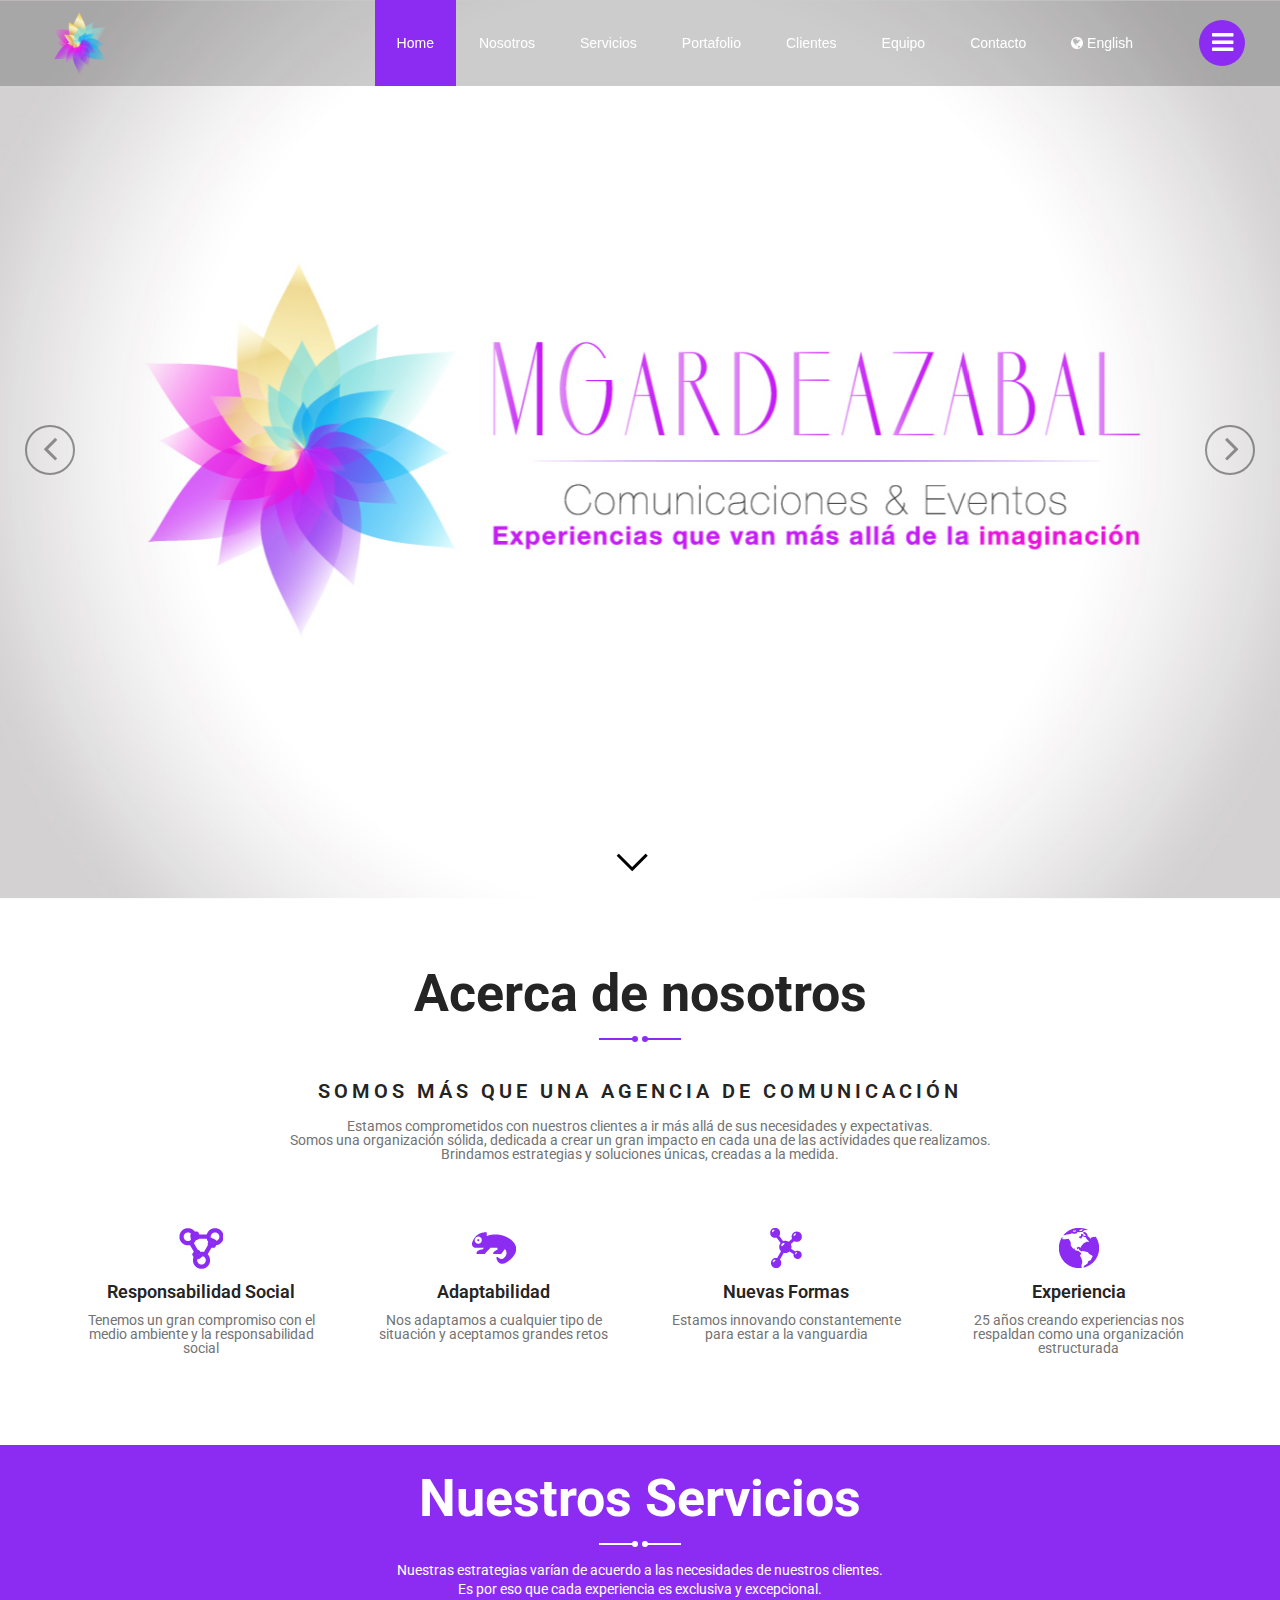
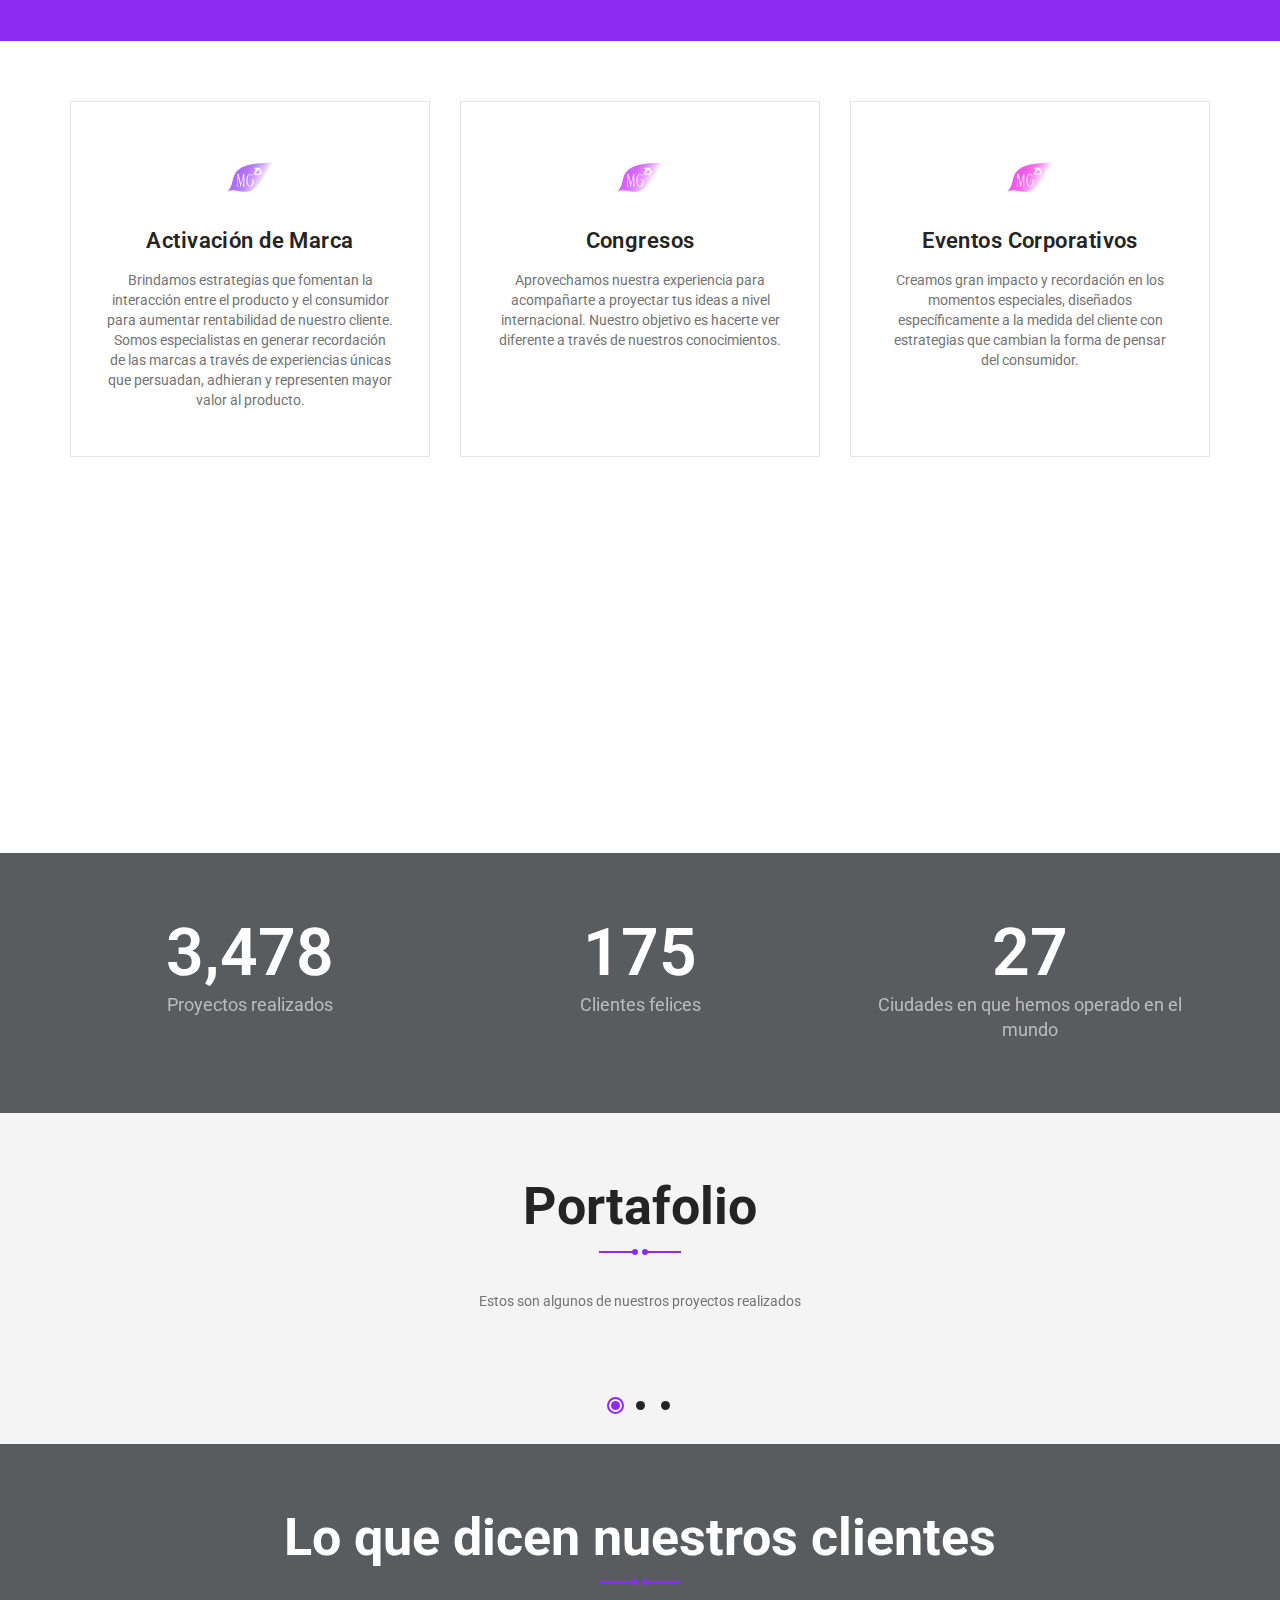
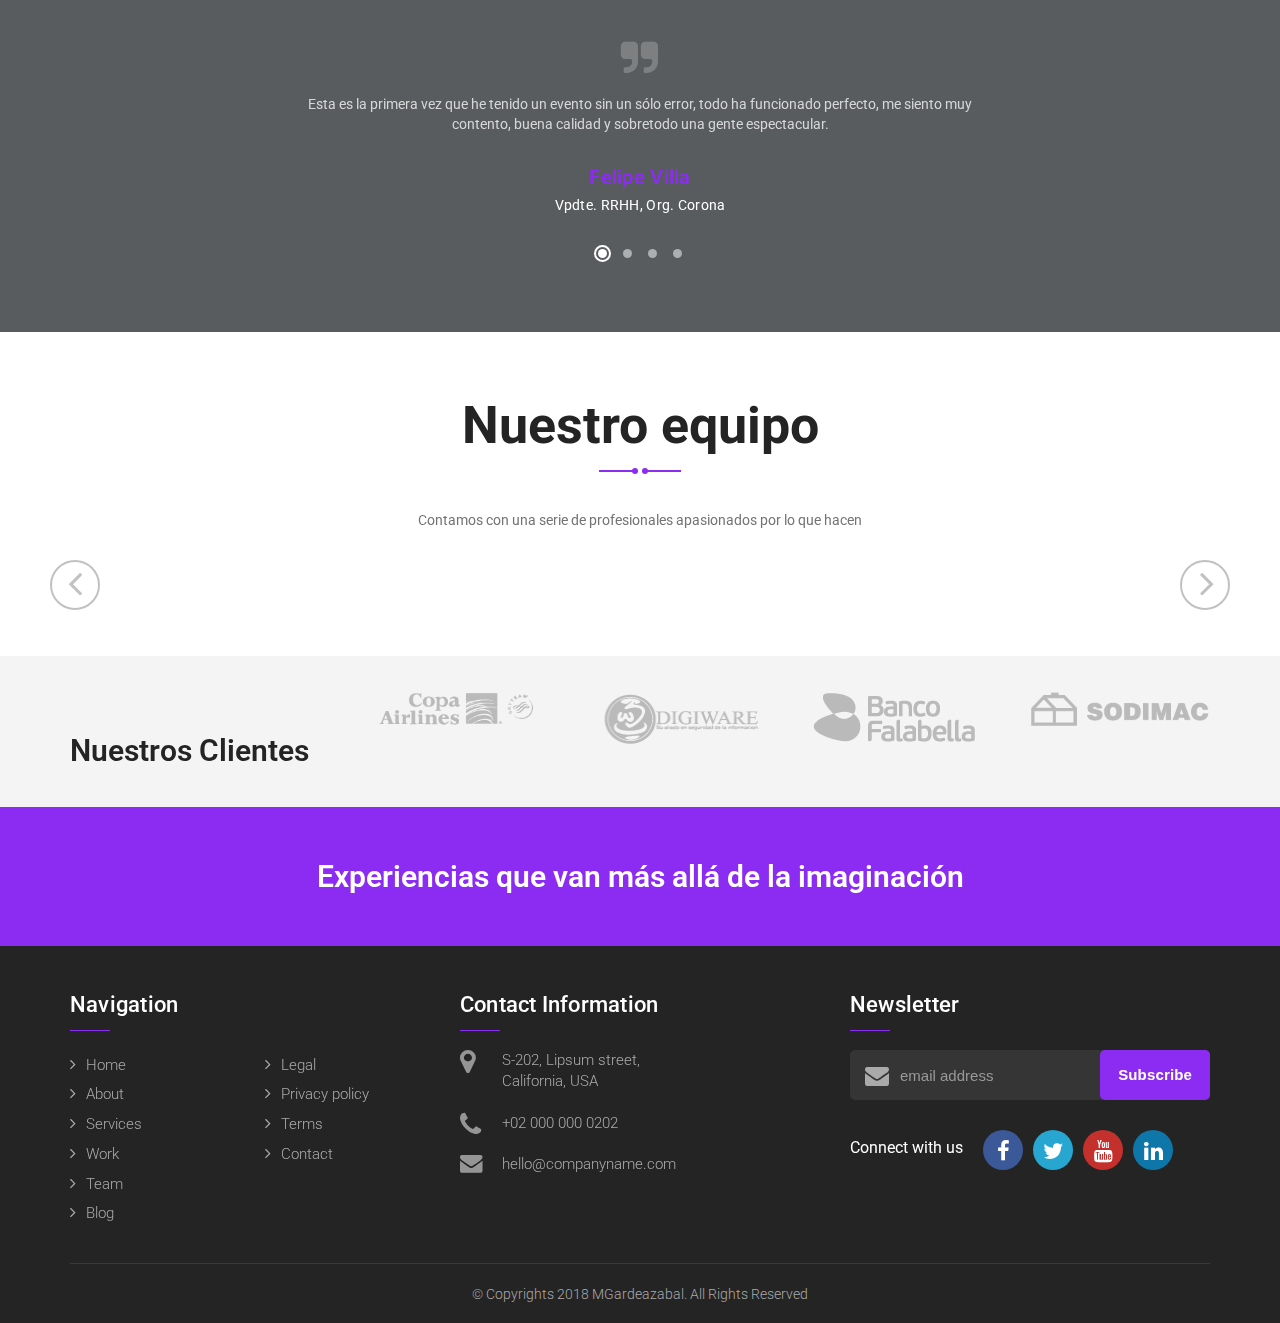
==== commit f1e5f349: "index" ====
--- a/public/index.html
+++ b/public/index.html
@@ -604,82 +604,6 @@
 		<!--MEET OUR TEAM END-->
 		
 		
-		
-		<!--LATEST BLOG START-->
-        <div id="blog-section" class="section">
-        	<div class="container text-center">
-            	<div class="row">
-            		<div class="col col-md-8 col-md-offset-2 title-col">
-              			<h2 class="section-title">Latest Blog Posts<span></span></h2>
-                        <p>Sed ut perspiciatis unde omnis iste natus error sit voluptatem accusantium doloremque laudantium, totam rem aperiam.</p>
-					</div><!--/.col-->
-				</div><!--/.row-->
-                <div class="blog-posts animated-row">
-                	<div class="row">
-						<div class="col col-md-4 animate" data-animate="fadeInUp">
-                        	<div class="blog-box">
-                            	<div class="blog-img-box">
-                                	<figure><a href="#"><img src="http://via.placeholder.com/370x260" alt=""></a></figure>
-                                    <span class="blog-category">Business</span><!--/.blog-category-->
-                                </div><!--/.blog-img-box-->
-                                <div class="blog-info">
-                                	<div class="blog-details">
-                                        <span class="posted-date hr-primary">Mar 20, 2017</span><!--/.posted-date-->
-                                        <h3 class="post-title"><a href="#">Presentation in Office</a></h3>
-                                        <p>The standard chunk of Lorem Ipsum used since the 1500s is reproduced below for those interested.</p>
-                                	</div><!--/.blog-details-->
-                                	<div class="blog-bottom-row">
-                                        <span class="posted-by"><i class="fa fa-user" aria-hidden="true"></i> By <a href="#">Glenn Mexwell</a></span><!--/.posted-by-->
-                                        <span class="comments"><i class="fa fa-comments-o" aria-hidden="true"></i> 08</span><!--/.comments-->
-                                    </div><!--/.blog-bottom-row-->
-                               	</div><!--/.blog-info-->
-                            </div><!--/.blog-box-->
-                        </div><!--/.col-->
-                        <div class="col col-md-4 animate" data-animate="fadeInUp">
-                        	<div class="blog-box">
-                            	<div class="blog-img-box">
-                                	<figure><a href="#"><img src="http://via.placeholder.com/370x260" alt=""></a></figure>
-                                    <span class="blog-category">Business</span><!--/.blog-category-->
-                                </div><!--/.blog-img-box-->
-                                <div class="blog-info">
-                                	<div class="blog-details">
-                                        <span class="posted-date hr-primary">Mar 20, 2017</span><!--/.posted-date-->
-                                        <h3 class="post-title"><a href="#">Presentation in Office</a></h3>
-                                        <p>The standard chunk of Lorem Ipsum used since the 1500s is reproduced below for those interested.</p>
-                                	</div><!--/.blog-details-->
-                                	<div class="blog-bottom-row">
-                                        <span class="posted-by"><i class="fa fa-user" aria-hidden="true"></i> By <a href="#">Glenn Mexwell</a></span><!--/.posted-by-->
-                                        <span class="comments"><i class="fa fa-comments-o" aria-hidden="true"></i> 08</span><!--/.comments-->
-                                    </div><!--/.blog-bottom-row-->
-                               	</div><!--/.blog-info-->
-                            </div><!--/.blog-box-->
-                        </div><!--/.col-->
-                        <div class="col col-md-4 animate" data-animate="fadeInUp">
-                        	<div class="blog-box">
-                            	<div class="blog-img-box">
-                                	<figure><a href="#"><img src="http://via.placeholder.com/370x260" alt=""></a></figure>
-                                    <span class="blog-category">Business</span><!--/.blog-category-->
-                                </div><!--/.blog-img-box-->
-                                <div class="blog-info">
-                                	<div class="blog-details">
-                                        <span class="posted-date hr-primary">Mar 20, 2017</span><!--/.posted-date-->
-                                        <h3 class="post-title"><a href="#">Presentation in Office</a></h3>
-                                        <p>The standard chunk of Lorem Ipsum used since the 1500s is reproduced below for those interested.</p>
-                                	</div><!--/.blog-details-->
-                                	<div class="blog-bottom-row">
-                                        <span class="posted-by"><i class="fa fa-user" aria-hidden="true"></i> By <a href="#">Glenn Mexwell</a></span><!--/.posted-by-->
-                                        <span class="comments"><i class="fa fa-comments-o" aria-hidden="true"></i> 08</span><!--/.comments-->
-                                    </div><!--/.blog-bottom-row-->
-                               	</div><!--/.blog-info-->
-                            </div><!--/.blog-box-->
-                        </div><!--/.col-->
-                    </div><!--/.row-->
-                    <a href="blog.html" class="btn">View All</a>
-                </div><!--/.blog-posts-->
-            </div><!--/.container-->
-        </div><!--/#blog-section-->
-		<!--LATEST BLOG END-->
-		
 		<!--OUR PARTNERS START-->
         <div id="partners-section" class="section bg-grey">
         	<div class="container">
--- a/public/css/style.css
+++ b/public/css/style.css
@@ -1597,6 +1597,7 @@
 	width: 100%;
 }
 .quote-icon {
+	color:white;
 	font-size: 40px;
 	display: block;
 	opacity: 0.22;
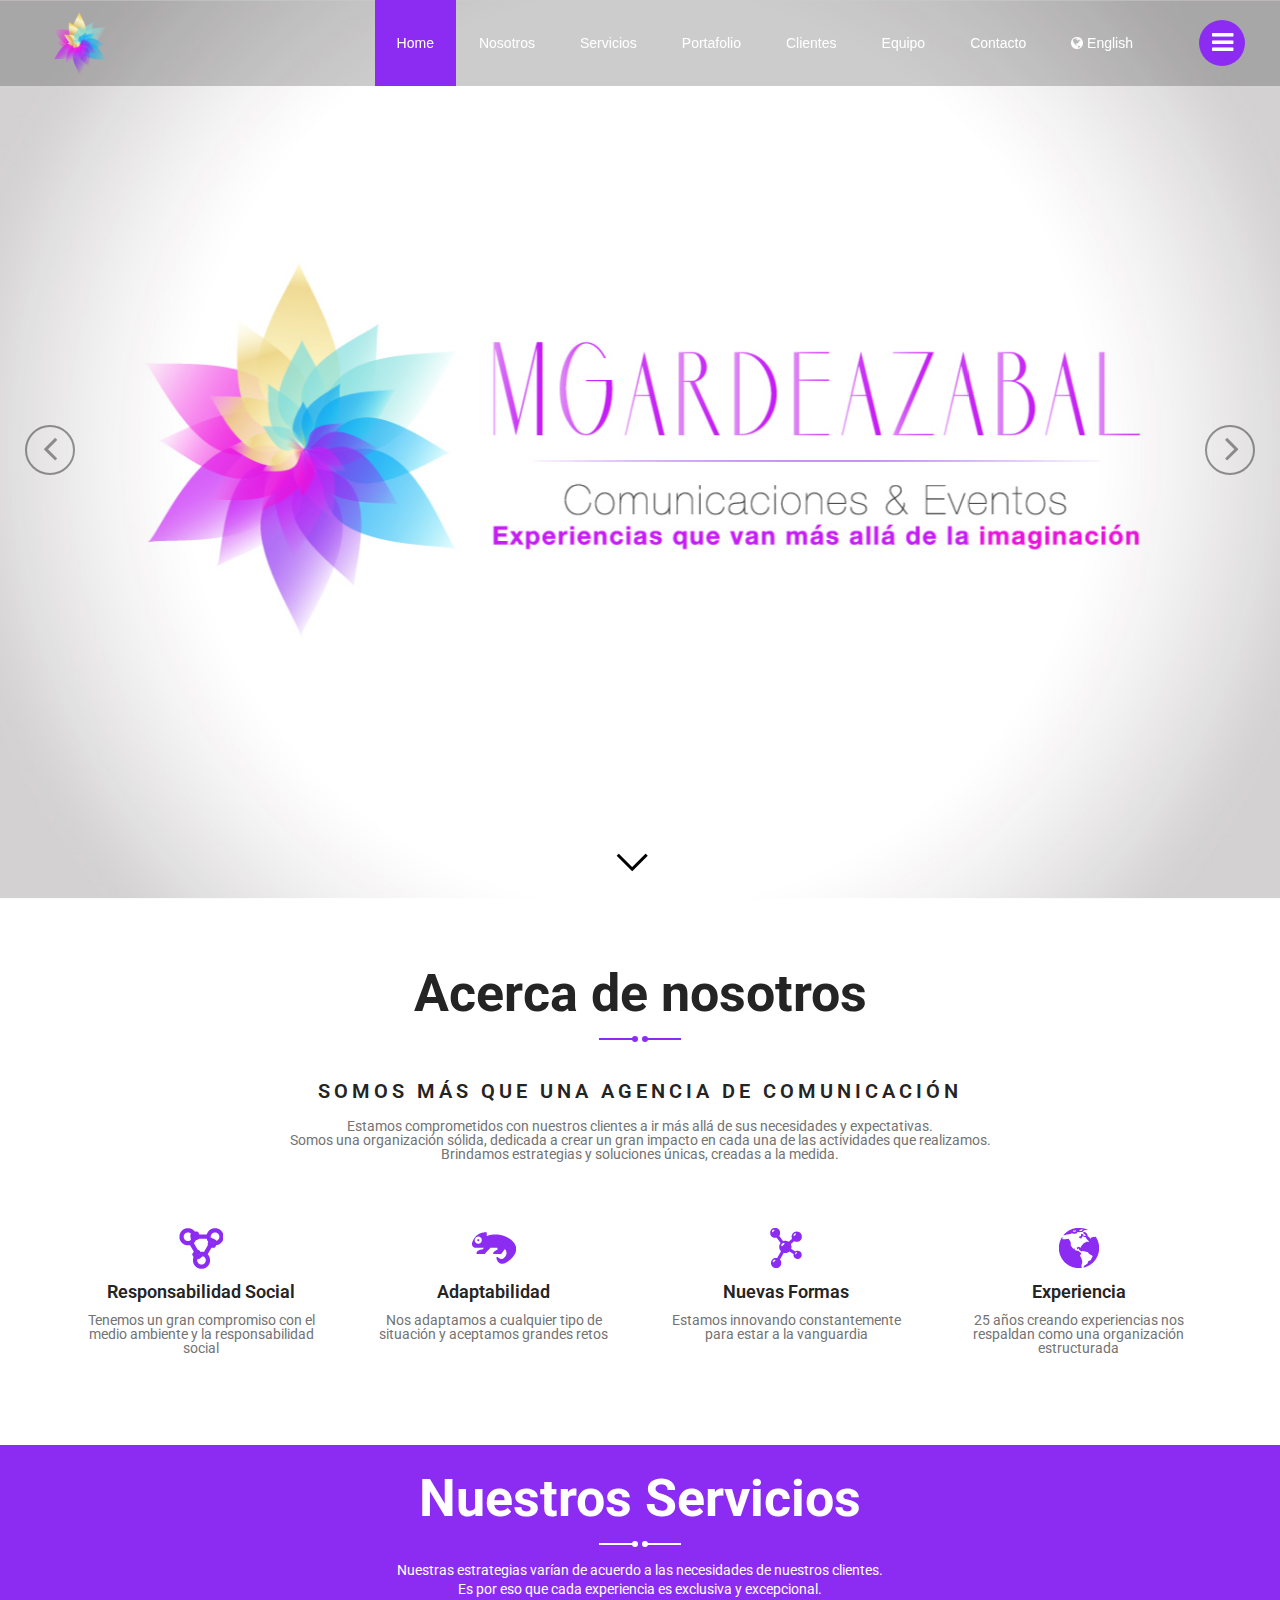
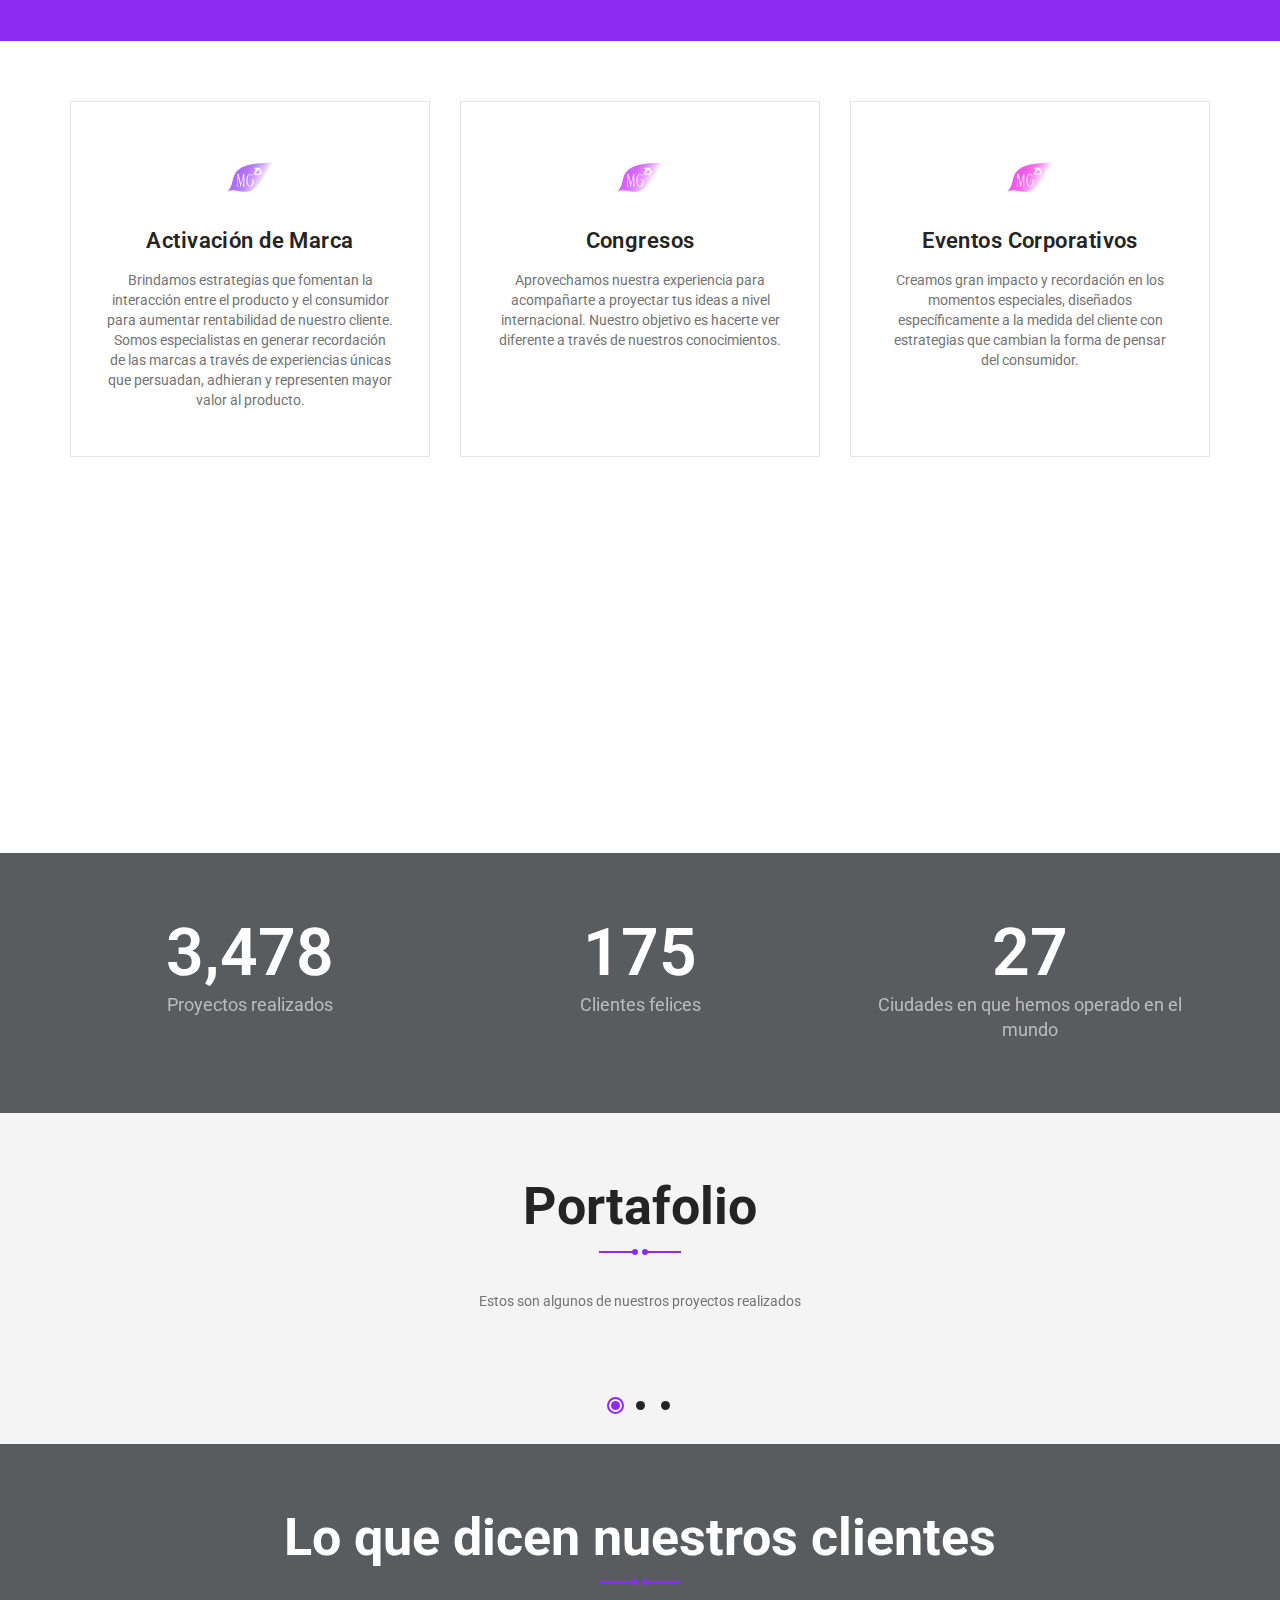
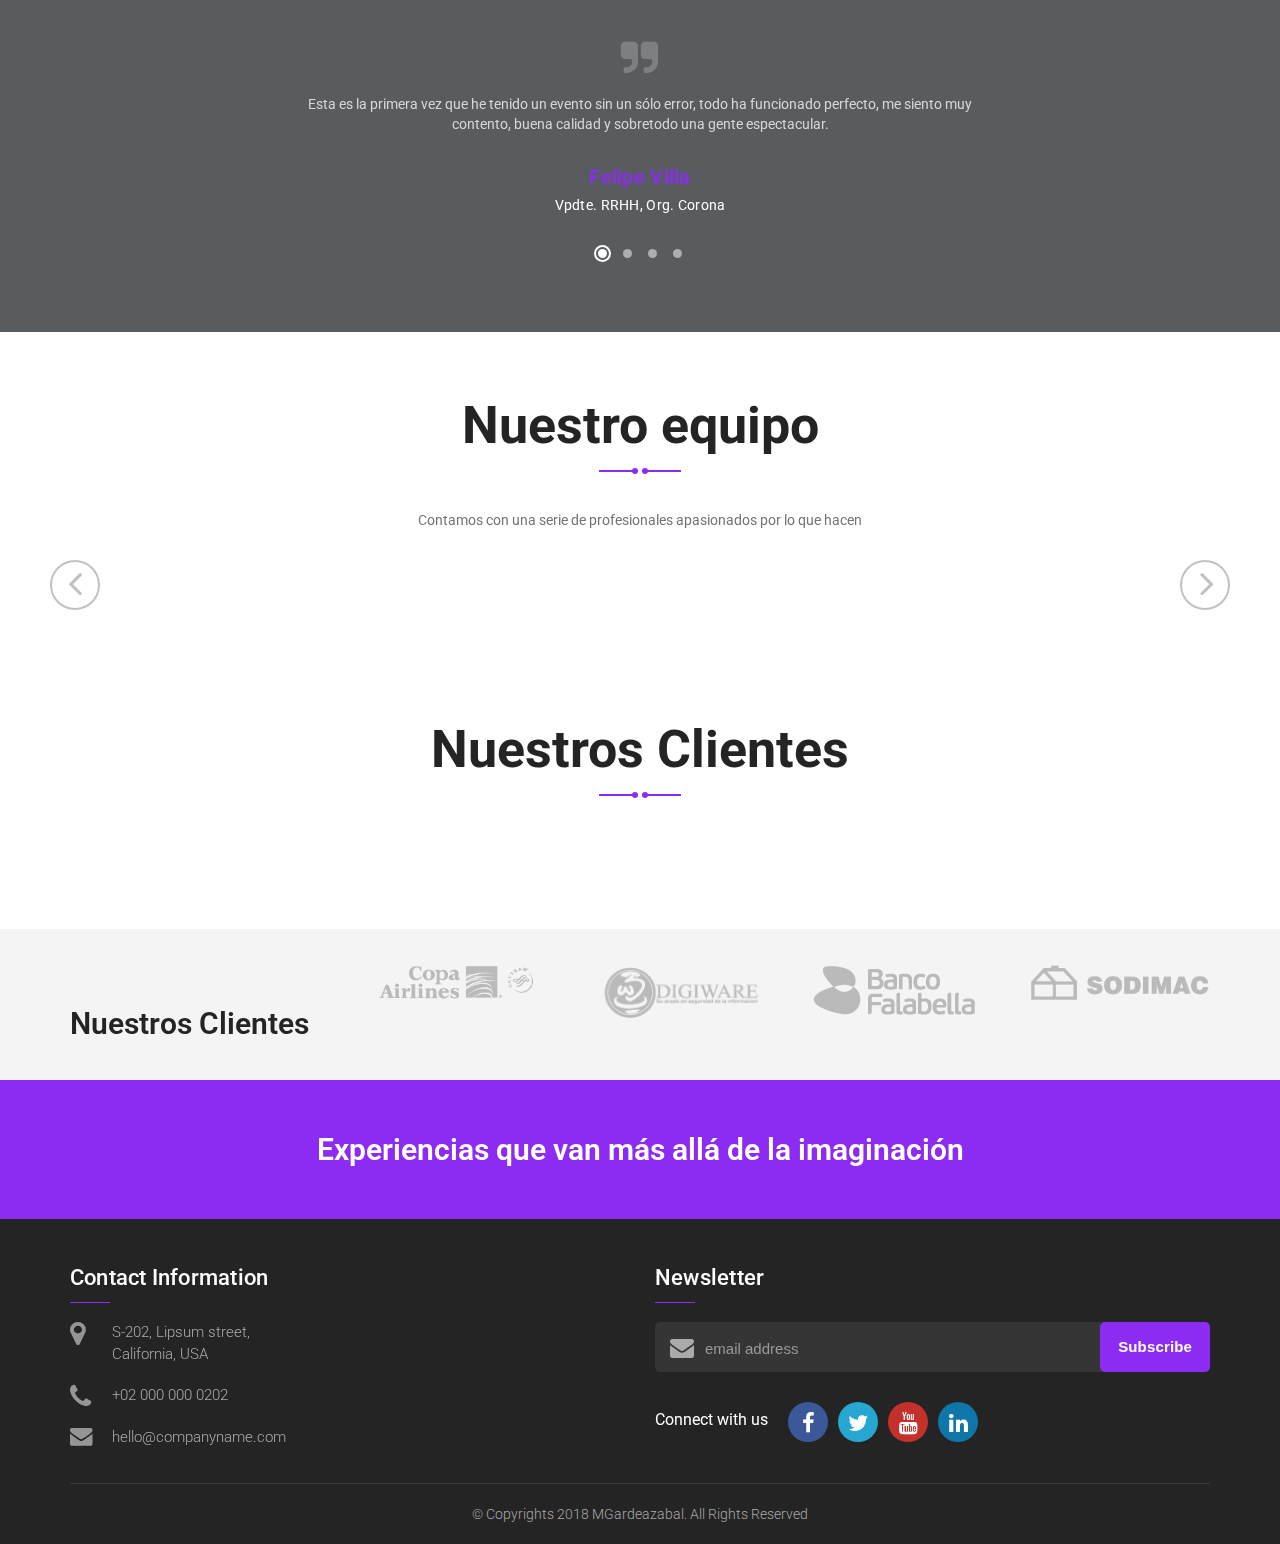
==== commit bca8e477: "feed instagram" ====
--- a/public/index.html
+++ b/public/index.html
@@ -602,7 +602,20 @@
             </div><!--/.container-->
         </div><!--/#team-section-->
 		<!--MEET OUR TEAM END-->
-		
+
+		 <!--MEET OUR TEAM START-->
+        <div id="instagram-feed" class="section">
+            <div class="container text-center">
+                <div class="row">
+                    <div class="col col-md-8 col-md-offset-2 title-col">
+                        <h2 class="section-title">Nuestros Clientes<span></span></h2>
+                    </div>
+                </div>
+                <div class="row">
+                    <div id="instafeed"></div>
+                </div>
+            </div>
+        </div>
 		
 		<!--OUR PARTNERS START-->
         <div id="partners-section" class="section bg-grey">
@@ -641,10 +654,10 @@
         </div><!--/.quick-contact-->
     	<div class="container">
         	<div class="row footer-cols">
-            	<div class="col col-sm-6 col-md-4">
-                	<div class="widget">
-                    	<h4 class="hr-primary">Navigation</h4>
-                        <div class="row">
+            	<!-- <div class="col col-sm-6 col-md-4"> -->
+                	<!-- <div class="widget"> -->
+                    	<!-- <h4 class="hr-primary">Navigation</h4> -->
+                        <!-- <div class="row">
                         	<div class="col col-sm-6 col-md-6">
                             	<ul class="nav-list">
                                 	<li><a href="#">Home</a></li>
@@ -653,20 +666,20 @@
                                     <li><a href="#">Work</a></li>
                                     <li><a href="#">Team</a></li>
                                     <li><a href="#">Blog</a></li>
-                                </ul><!--/.nav-list-->
-                            </div><!--/.col-->
-                            <div class="col col-sm-6 col-md-6">
+                                </ul> --><!--/.nav-list-->
+                            <!-- </div> --><!--/.col-->
+                            <!-- <div class="col col-sm-6 col-md-6">
                             	<ul class="nav-list">
                                 	<li><a href="#">Legal</a></li>
                                     <li><a href="#">Privacy policy</a></li>
                                     <li><a href="#">Terms</a></li>
-                                    <li><a href="#">Contact</a></li>
-                                </ul><!--/.nav-list-->
-                            </div><!--/.col-->
-                        </div><!--/.row-->
-                    </div><!--/.widget-->
-                </div><!--/.col-->
-                <div class="col col-sm-6 col-md-4">
+                                    <li><a href="#">Contact</a></li> -->
+                                <!-- </ul> --><!--/.nav-list-->
+                            <!-- </div> --><!--/.col-->
+                        <!-- </div> --><!--/.row-->
+                    <!-- </div> --><!--/.widget-->
+                <!-- </div> --><!--/.col-->
+                <div class="col col-sm-6">
                 	<div class="widget">
                     	<h4 class="hr-primary">Contact Information</h4>
                         <div class="address-col getintouch">
@@ -683,7 +696,7 @@
                         </div><!--/.getintouch-->
                     </div><!--/.widget-->
                 </div><!--/.col-->
-                <div class="col col-sm-6 col-md-4">
+                <div class="col col-sm-6">
                 	<div class="widget">
                     	<h4 class="hr-primary">Newsletter</h4>
                         <div class="footer-newsletter">
@@ -721,6 +734,7 @@
 <!-- Latest Bootstrap -->
 <script src="js/modernizr.min.js"></script>
 <!-- modernizer JS -->
+<script src="js/instafeed.min.js"></script>
 <script src="js/owl.carousel.min.js"></script>
 <!-- owl-carousel min js  -->
 <script src="js/jquery.matchHeight-min.js"></script>
--- a/public/css/style.css
+++ b/public/css/style.css
@@ -3667,4 +3667,20 @@
 
 }
 
-
+#instafeed{
+	margin:1rem auto;
+	max-width: 600px;
+}
+
+#instafeed .item-feed {
+	margin-bottom: 1rem;
+}
+#instafeed .item-feed img{
+	-moz-object-fit:cover;
+	-ms-object-fit:cover;
+	-o-object-fit:cover;
+	-webkit-object-fit:cover;
+	height: 17rem;
+	object-fit:cover;
+	width: 100%;
+}
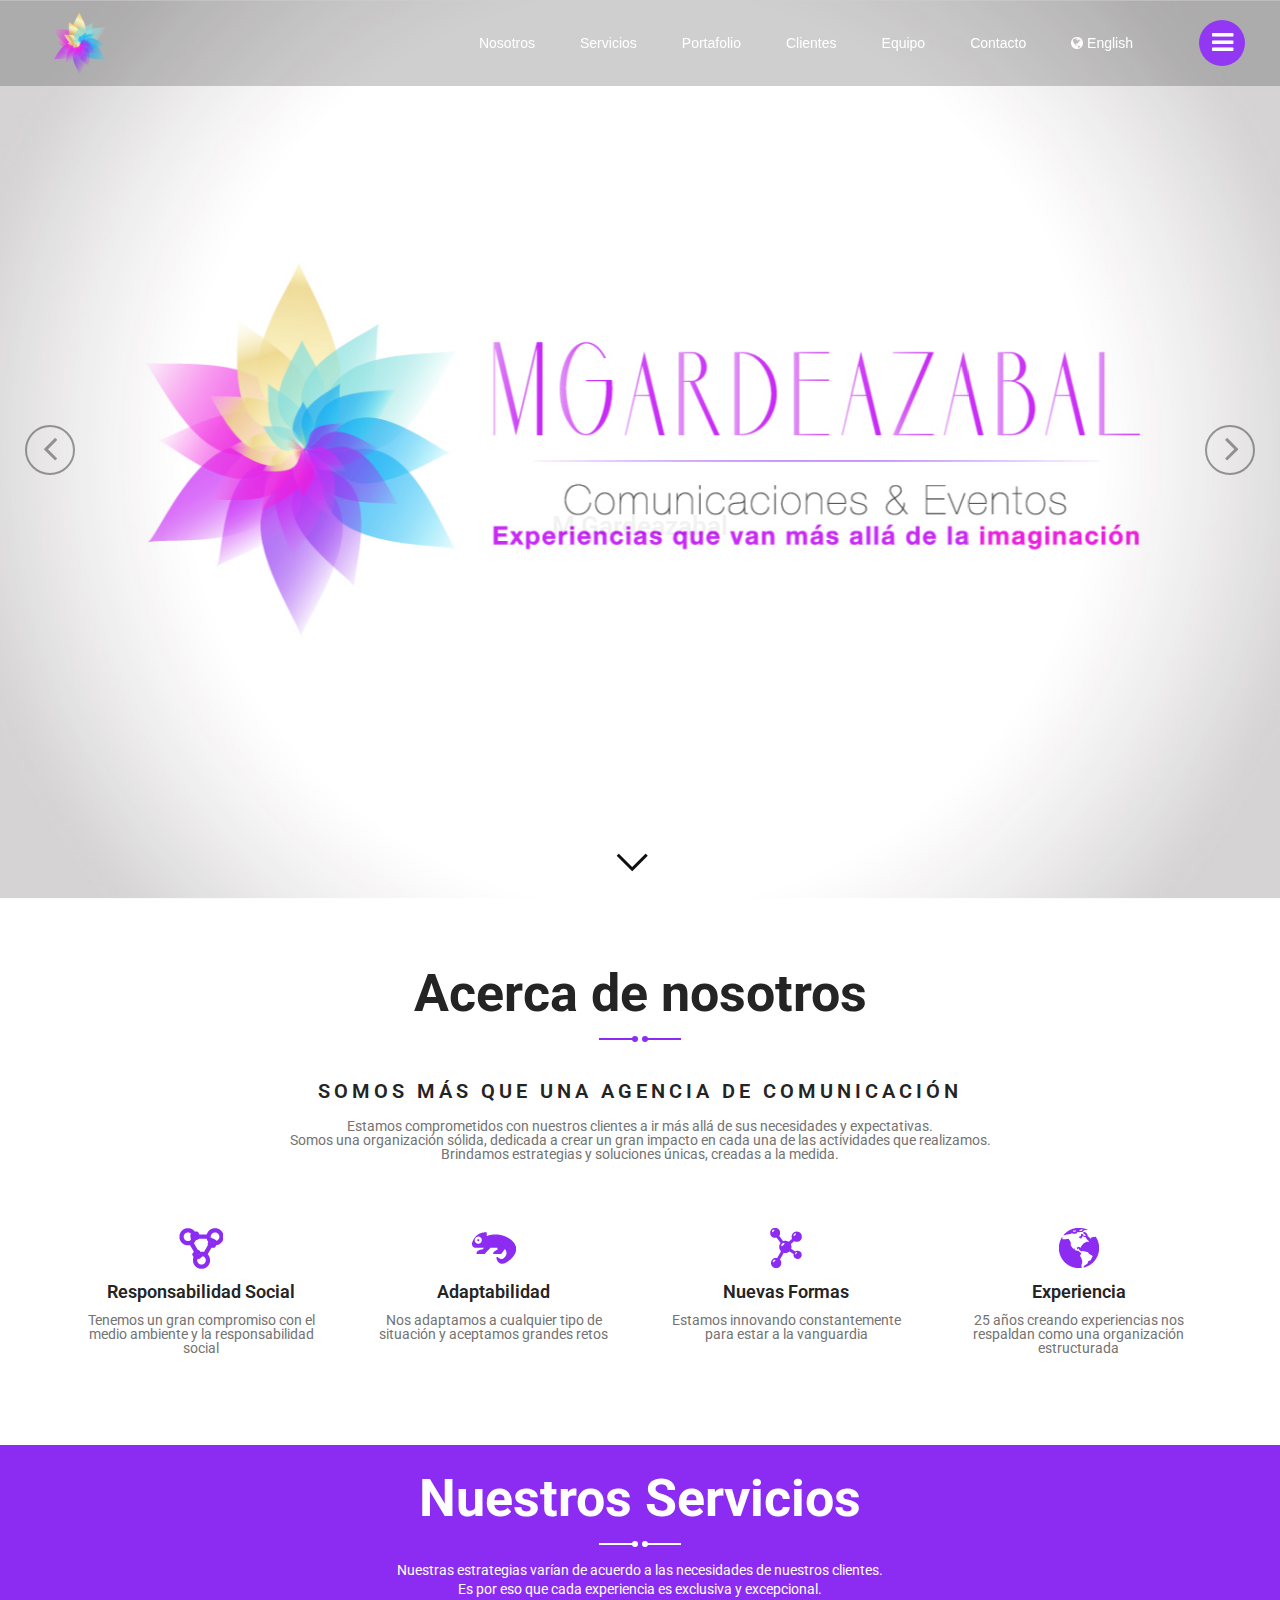
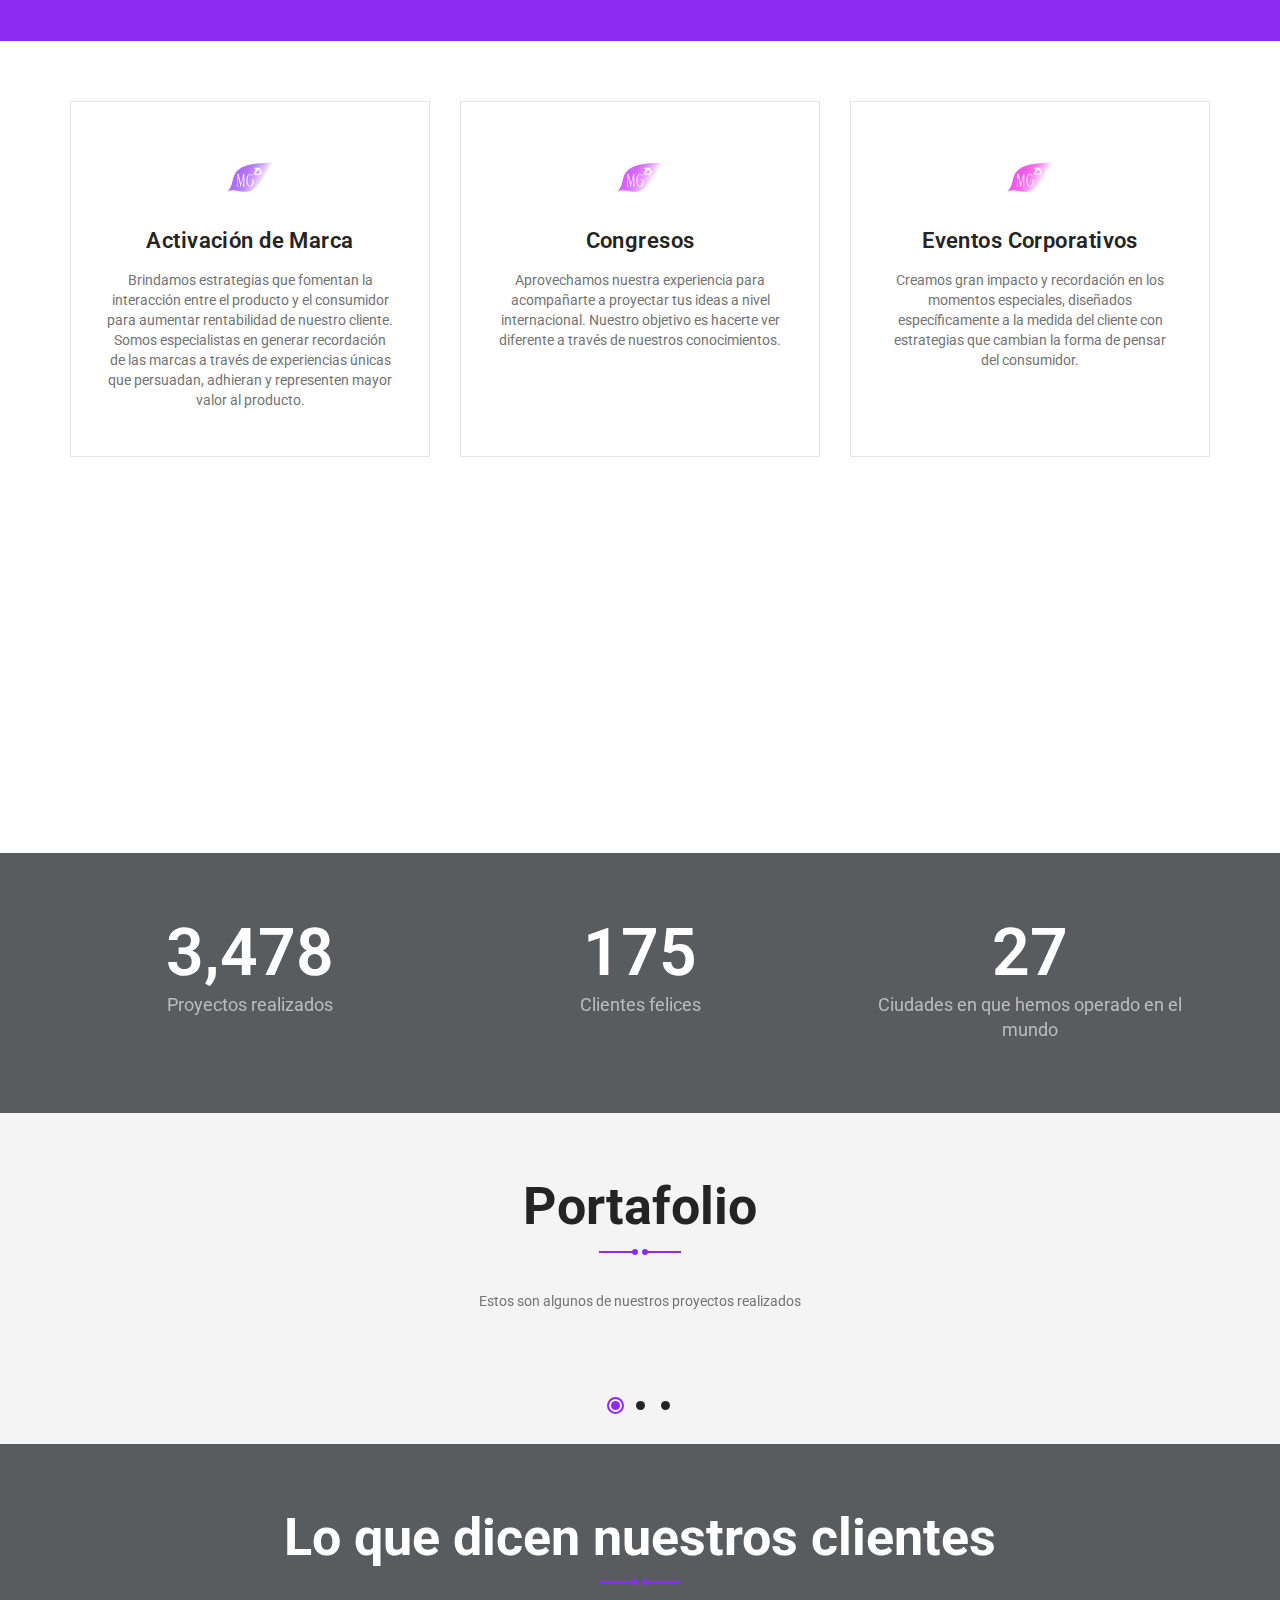
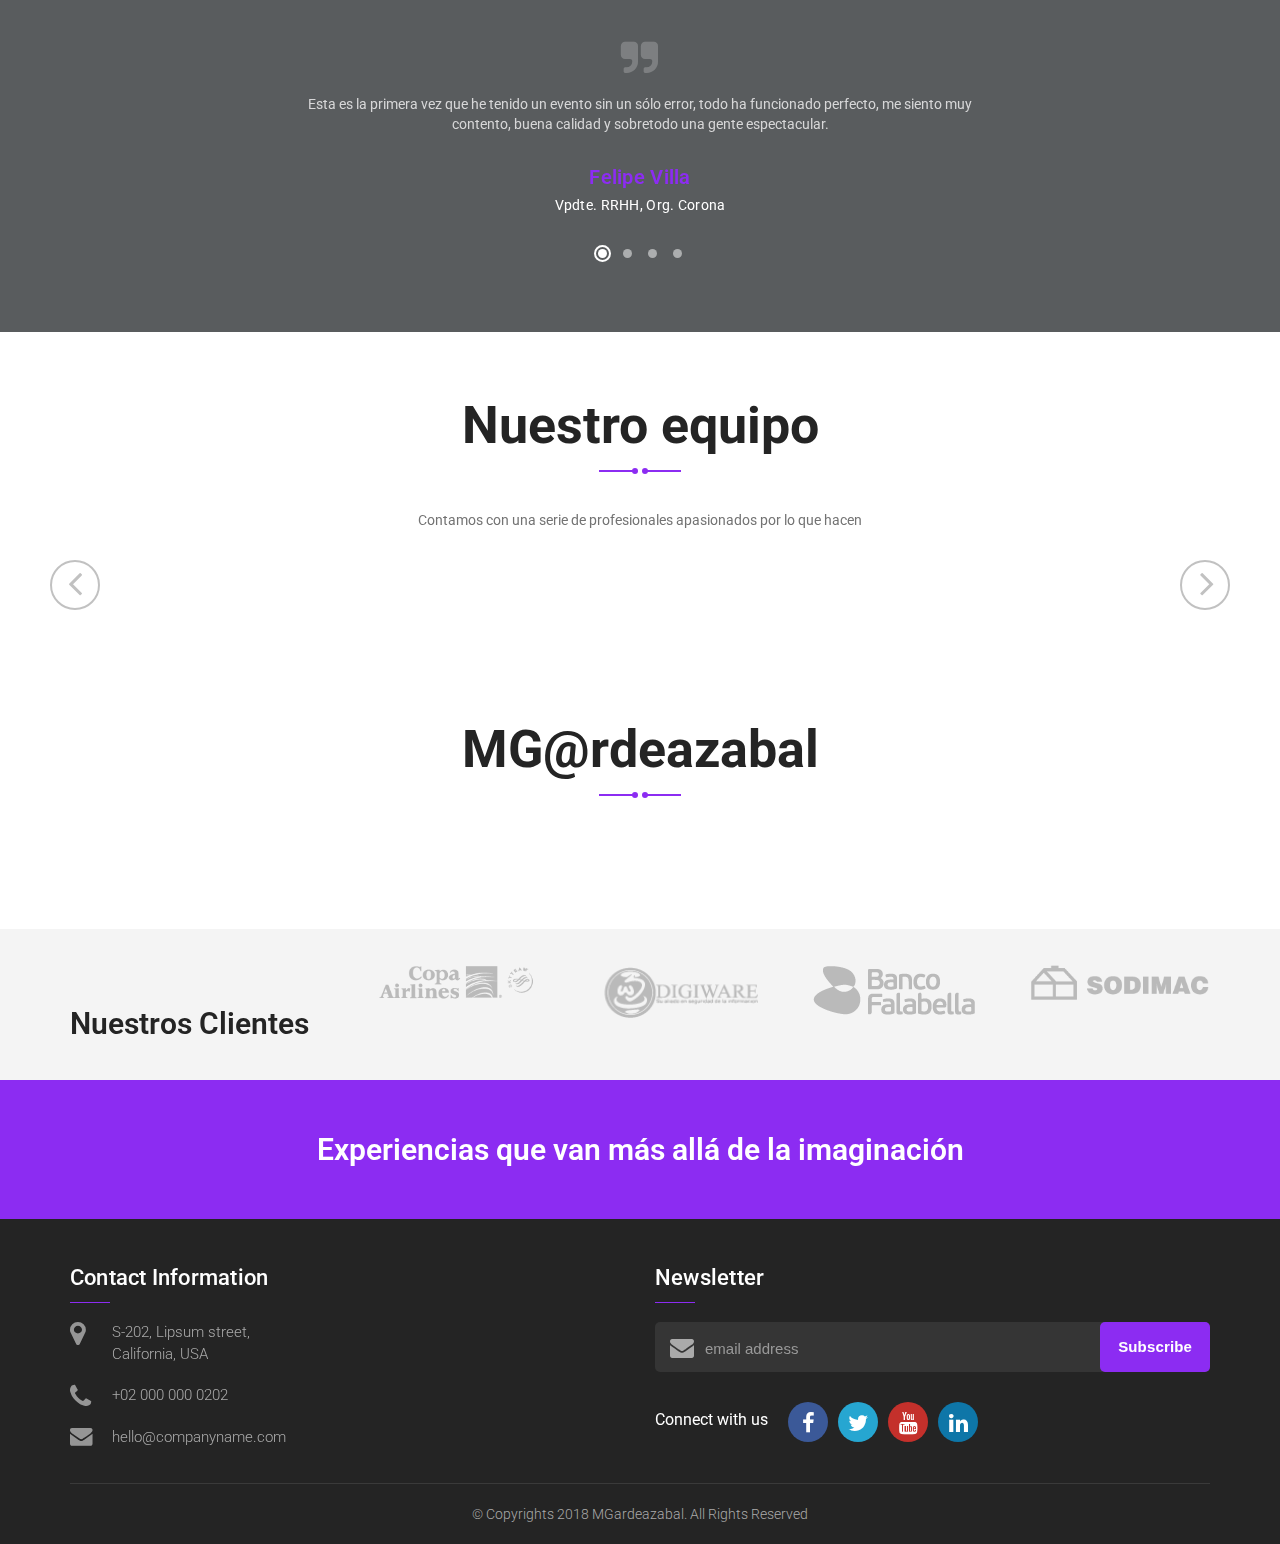
==== commit 73e7b336: "navegacion" ====
--- a/public/index.html
+++ b/public/index.html
@@ -58,13 +58,13 @@
             </button>
             <div class="nav-box navbar-collapse collapse">
               <ul class="navigation-menu nav navbar-nav navbar-right navbars">
-                <li class="active"><a href="index.html">Home</a></li>
-                <li><a href="nosotros.html">Nosotros</a></li>
-                <li><a href="servicios.html">Servicios</a></li>
-                <li><a href="portafolio.html">Portafolio</a></li>
-                <li><a href="#">Clientes</a></li>
-                <li><a href="equipo.html">Equipo</a></li>
-                <li><a href="contacto.html">Contacto</a></li>
+                <!-- <li class="active"><a href="#">Home</a></li> -->
+                <li><a href="#about-section">Nosotros</a></li>
+                <li><a href="#services-header">Servicios</a></li>
+                <li><a href="#work-section">Portafolio</a></li>
+                <li><a href="#testimonials-section">Clientes</a></li>
+                <li><a href="#team-section">Equipo</a></li>
+                <li><a href="#footer">Contacto</a></li>
                 <li><a href="./en"><i class="fa fa-globe" aria-hidden="true"></i> English </a></li>
               </ul><!--/.navigation-menu-->
             </div><!--/.nav-box-->
@@ -74,13 +74,13 @@
             <div class="sidenav-wrapper">
               <a href="#" class="close-menu"></a>
               <ul class="nav">
-                <li class="active"><a href="index.html">Home</a></li>
-                <li><a href="nosotros.html">Nosotros</a></li>
-                <li><a href="servicios.html">Servicios</a></li>
-                <li><a href="portafolio.html">Portafolio</a></li>
-                <li><a href="#">Clientes</a></li>
-                <li><a href="equipo.html">Equipo</a></li>
-                <li><a href="contacto.html">Contacto</a></li>
+                <!-- <li class="active"><a href="#top">Home</a></li> -->
+                <li><a href="#about-section">Nosotros</a></li>
+                <li><a href="#services-header">Servicios</a></li>
+                <li><a href="#work-section">Portafolio</a></li>
+                <li><a href="#testimonials-section">Clientes</a></li>
+                <li><a href="#team-section">Equipo</a></li>
+                <li><a href="#footer">Contacto</a></li>
               </ul>
               <ul class="social-links">
                 <li class="fb"><a href="#" target="_blank" title="Facebook"><i class="fa fa-facebook"></i></a></li>
@@ -608,7 +608,7 @@
             <div class="container text-center">
                 <div class="row">
                     <div class="col col-md-8 col-md-offset-2 title-col">
-                        <h2 class="section-title">Nuestros Clientes<span></span></h2>
+                        <h2 class="section-title">MG@rdeazabal<span></span></h2>
                     </div>
                 </div>
                 <div class="row">
